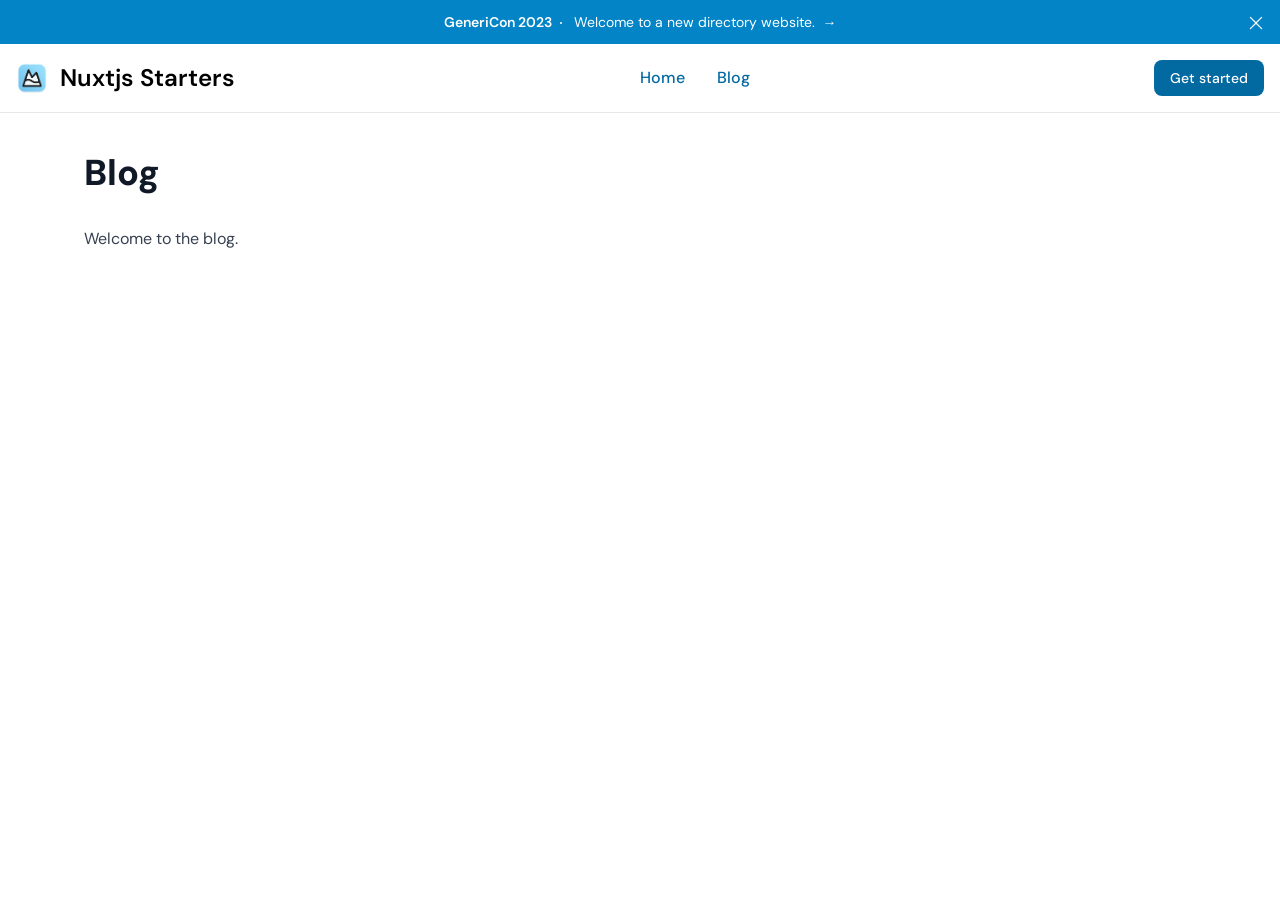
==== blog/index.html @ 154acd75 "Deploying to gh-pages from @ masterkram/nuxt-directory@c241629938f68b520d24c963835452dfe59856e2 🚀" ====
<!DOCTYPE html><html  data-capo=""><head><meta charset="utf-8">
<meta name="viewport" content="width=device-width, initial-scale=1">
<title>Blog</title>
<style>/*! tailwindcss v3.4.4 | MIT License | https://tailwindcss.com*/*,:after,:before{border:0 solid #e5e7eb;box-sizing:border-box}:after,:before{--tw-content:""}:host,html{line-height:1.5;-webkit-text-size-adjust:100%;font-family:ui-sans-serif,system-ui,sans-serif,Apple Color Emoji,Segoe UI Emoji,Segoe UI Symbol,Noto Color Emoji;font-feature-settings:normal;font-variation-settings:normal;tab-size:4;-webkit-tap-highlight-color:transparent}body{line-height:inherit;margin:0}hr{border-top-width:1px;color:inherit;height:0}abbr:where([title]){-webkit-text-decoration:underline dotted;text-decoration:underline dotted}h1,h2,h3,h4,h5,h6{font-size:inherit;font-weight:inherit}a{color:inherit;text-decoration:inherit}b,strong{font-weight:bolder}code,kbd,pre,samp{font-family:ui-monospace,SFMono-Regular,Menlo,Monaco,Consolas,Liberation Mono,Courier New,monospace;font-feature-settings:normal;font-size:1em;font-variation-settings:normal}small{font-size:80%}sub,sup{font-size:75%;line-height:0;position:relative;vertical-align:initial}sub{bottom:-.25em}sup{top:-.5em}table{border-collapse:collapse;border-color:inherit;text-indent:0}button,input,optgroup,select,textarea{color:inherit;font-family:inherit;font-feature-settings:inherit;font-size:100%;font-variation-settings:inherit;font-weight:inherit;letter-spacing:inherit;line-height:inherit;margin:0;padding:0}button,select{text-transform:none}button,input:where([type=button]),input:where([type=reset]),input:where([type=submit]){-webkit-appearance:button;background-color:initial;background-image:none}:-moz-focusring{outline:auto}:-moz-ui-invalid{box-shadow:none}progress{vertical-align:initial}::-webkit-inner-spin-button,::-webkit-outer-spin-button{height:auto}[type=search]{-webkit-appearance:textfield;outline-offset:-2px}::-webkit-search-decoration{-webkit-appearance:none}::-webkit-file-upload-button{-webkit-appearance:button;font:inherit}summary{display:list-item}blockquote,dd,dl,figure,h1,h2,h3,h4,h5,h6,hr,p,pre{margin:0}fieldset{margin:0}fieldset,legend{padding:0}menu,ol,ul{list-style:none;margin:0;padding:0}dialog{padding:0}textarea{resize:vertical}input::placeholder,textarea::placeholder{color:#9ca3af;opacity:1}[role=button],button{cursor:pointer}:disabled{cursor:default}audio,canvas,embed,iframe,img,object,svg,video{display:block;vertical-align:middle}img,video{height:auto;max-width:100%}[hidden]{display:none}[multiple],[type=date],[type=datetime-local],[type=email],[type=month],[type=number],[type=password],[type=search],[type=tel],[type=text],[type=time],[type=url],[type=week],input:where(:not([type])),select,textarea{appearance:none;background-color:#fff;border-color:#6b7280;border-radius:0;border-width:1px;font-size:1rem;line-height:1.5rem;padding:.5rem .75rem;--tw-shadow:0 0 #0000}[multiple]:focus,[type=date]:focus,[type=datetime-local]:focus,[type=email]:focus,[type=month]:focus,[type=number]:focus,[type=password]:focus,[type=search]:focus,[type=tel]:focus,[type=text]:focus,[type=time]:focus,[type=url]:focus,[type=week]:focus,input:where(:not([type])):focus,select:focus,textarea:focus{outline:2px solid #0000;outline-offset:2px;--tw-ring-inset:var(--tw-empty,/*!*/ /*!*/);--tw-ring-offset-width:0px;--tw-ring-offset-color:#fff;--tw-ring-color:#2563eb;--tw-ring-offset-shadow:var(--tw-ring-inset) 0 0 0 var(--tw-ring-offset-width) var(--tw-ring-offset-color);--tw-ring-shadow:var(--tw-ring-inset) 0 0 0 calc(1px + var(--tw-ring-offset-width)) var(--tw-ring-color);border-color:#2563eb;box-shadow:var(--tw-ring-offset-shadow),var(--tw-ring-shadow),var(--tw-shadow)}input::placeholder,textarea::placeholder{color:#6b7280;opacity:1}::-webkit-datetime-edit-fields-wrapper{padding:0}::-webkit-date-and-time-value{min-height:1.5em;text-align:inherit}::-webkit-datetime-edit{display:inline-flex}::-webkit-datetime-edit,::-webkit-datetime-edit-day-field,::-webkit-datetime-edit-hour-field,::-webkit-datetime-edit-meridiem-field,::-webkit-datetime-edit-millisecond-field,::-webkit-datetime-edit-minute-field,::-webkit-datetime-edit-month-field,::-webkit-datetime-edit-second-field,::-webkit-datetime-edit-year-field{padding-bottom:0;padding-top:0}select{background-image:url("data:image/svg+xml;charset=utf-8,%3Csvg xmlns='http://www.w3.org/2000/svg' fill='none' viewBox='0 0 20 20'%3E%3Cpath stroke='%236b7280' stroke-linecap='round' stroke-linejoin='round' stroke-width='1.5' d='m6 8 4 4 4-4'/%3E%3C/svg%3E");background-position:right .5rem center;background-repeat:no-repeat;background-size:1.5em 1.5em;padding-right:2.5rem;-webkit-print-color-adjust:exact;print-color-adjust:exact}[multiple],[size]:where(select:not([size="1"])){background-image:none;background-position:0 0;background-repeat:unset;background-size:initial;padding-right:.75rem;-webkit-print-color-adjust:unset;print-color-adjust:unset}[type=checkbox],[type=radio]{appearance:none;background-color:#fff;background-origin:border-box;border-color:#6b7280;border-width:1px;color:#2563eb;display:inline-block;flex-shrink:0;height:1rem;padding:0;-webkit-print-color-adjust:exact;print-color-adjust:exact;-webkit-user-select:none;user-select:none;vertical-align:middle;width:1rem;--tw-shadow:0 0 #0000}[type=checkbox]{border-radius:0}[type=radio]{border-radius:100%}[type=checkbox]:focus,[type=radio]:focus{outline:2px solid #0000;outline-offset:2px;--tw-ring-inset:var(--tw-empty,/*!*/ /*!*/);--tw-ring-offset-width:2px;--tw-ring-offset-color:#fff;--tw-ring-color:#2563eb;--tw-ring-offset-shadow:var(--tw-ring-inset) 0 0 0 var(--tw-ring-offset-width) var(--tw-ring-offset-color);--tw-ring-shadow:var(--tw-ring-inset) 0 0 0 calc(2px + var(--tw-ring-offset-width)) var(--tw-ring-color);box-shadow:var(--tw-ring-offset-shadow),var(--tw-ring-shadow),var(--tw-shadow)}[type=checkbox]:checked,[type=radio]:checked{background-color:currentColor;background-position:50%;background-repeat:no-repeat;background-size:100% 100%;border-color:#0000}[type=checkbox]:checked{background-image:url("data:image/svg+xml;charset=utf-8,%3Csvg xmlns='http://www.w3.org/2000/svg' fill='%23fff' viewBox='0 0 16 16'%3E%3Cpath d='M12.207 4.793a1 1 0 0 1 0 1.414l-5 5a1 1 0 0 1-1.414 0l-2-2a1 1 0 0 1 1.414-1.414L6.5 9.086l4.293-4.293a1 1 0 0 1 1.414 0'/%3E%3C/svg%3E")}@media (forced-colors:active) {[type=checkbox]:checked{appearance:auto}}[type=radio]:checked{background-image:url("data:image/svg+xml;charset=utf-8,%3Csvg xmlns='http://www.w3.org/2000/svg' fill='%23fff' viewBox='0 0 16 16'%3E%3Ccircle cx='8' cy='8' r='3'/%3E%3C/svg%3E")}@media (forced-colors:active) {[type=radio]:checked{appearance:auto}}[type=checkbox]:checked:focus,[type=checkbox]:checked:hover,[type=checkbox]:indeterminate,[type=radio]:checked:focus,[type=radio]:checked:hover{background-color:currentColor;border-color:#0000}[type=checkbox]:indeterminate{background-image:url("data:image/svg+xml;charset=utf-8,%3Csvg xmlns='http://www.w3.org/2000/svg' fill='none' viewBox='0 0 16 16'%3E%3Cpath stroke='%23fff' stroke-linecap='round' stroke-linejoin='round' stroke-width='2' d='M4 8h8'/%3E%3C/svg%3E");background-position:50%;background-repeat:no-repeat;background-size:100% 100%}@media (forced-colors:active) {[type=checkbox]:indeterminate{appearance:auto}}[type=checkbox]:indeterminate:focus,[type=checkbox]:indeterminate:hover{background-color:currentColor;border-color:#0000}[type=file]{background:unset;border-color:inherit;border-radius:0;border-width:0;font-size:unset;line-height:inherit;padding:0}[type=file]:focus{outline:1px solid ButtonText;outline:1px auto -webkit-focus-ring-color}*,::backdrop,:after,:before{--tw-border-spacing-x:0;--tw-border-spacing-y:0;--tw-translate-x:0;--tw-translate-y:0;--tw-rotate:0;--tw-skew-x:0;--tw-skew-y:0;--tw-scale-x:1;--tw-scale-y:1;--tw-pan-x: ;--tw-pan-y: ;--tw-pinch-zoom: ;--tw-scroll-snap-strictness:proximity;--tw-gradient-from-position: ;--tw-gradient-via-position: ;--tw-gradient-to-position: ;--tw-ordinal: ;--tw-slashed-zero: ;--tw-numeric-figure: ;--tw-numeric-spacing: ;--tw-numeric-fraction: ;--tw-ring-inset: ;--tw-ring-offset-width:0px;--tw-ring-offset-color:#fff;--tw-ring-color:#3b82f680;--tw-ring-offset-shadow:0 0 #0000;--tw-ring-shadow:0 0 #0000;--tw-shadow:0 0 #0000;--tw-shadow-colored:0 0 #0000;--tw-blur: ;--tw-brightness: ;--tw-contrast: ;--tw-grayscale: ;--tw-hue-rotate: ;--tw-invert: ;--tw-saturate: ;--tw-sepia: ;--tw-drop-shadow: ;--tw-backdrop-blur: ;--tw-backdrop-brightness: ;--tw-backdrop-contrast: ;--tw-backdrop-grayscale: ;--tw-backdrop-hue-rotate: ;--tw-backdrop-invert: ;--tw-backdrop-opacity: ;--tw-backdrop-saturate: ;--tw-backdrop-sepia: ;--tw-contain-size: ;--tw-contain-layout: ;--tw-contain-paint: ;--tw-contain-style: }.prose{color:var(--tw-prose-body);max-width:65ch}.prose :where(p):not(:where([class~=not-prose],[class~=not-prose] *)){margin-bottom:1.25em;margin-top:1.25em}.prose :where([class~=lead]):not(:where([class~=not-prose],[class~=not-prose] *)){color:var(--tw-prose-lead);font-size:1.25em;line-height:1.6;margin-bottom:1.2em;margin-top:1.2em}.prose :where(a):not(:where([class~=not-prose],[class~=not-prose] *)){color:var(--tw-prose-links);font-weight:500;text-decoration:underline}.prose :where(strong):not(:where([class~=not-prose],[class~=not-prose] *)){color:var(--tw-prose-bold);font-weight:600}.prose :where(a strong):not(:where([class~=not-prose],[class~=not-prose] *)){color:inherit}.prose :where(blockquote strong):not(:where([class~=not-prose],[class~=not-prose] *)){color:inherit}.prose :where(thead th strong):not(:where([class~=not-prose],[class~=not-prose] *)){color:inherit}.prose :where(ol):not(:where([class~=not-prose],[class~=not-prose] *)){list-style-type:decimal;margin-bottom:1.25em;margin-top:1.25em;padding-inline-start:1.625em}.prose :where(ol[type=A]):not(:where([class~=not-prose],[class~=not-prose] *)){list-style-type:upper-alpha}.prose :where(ol[type=a]):not(:where([class~=not-prose],[class~=not-prose] *)){list-style-type:lower-alpha}.prose :where(ol[type=A s]):not(:where([class~=not-prose],[class~=not-prose] *)){list-style-type:upper-alpha}.prose :where(ol[type=a s]):not(:where([class~=not-prose],[class~=not-prose] *)){list-style-type:lower-alpha}.prose :where(ol[type=I]):not(:where([class~=not-prose],[class~=not-prose] *)){list-style-type:upper-roman}.prose :where(ol[type=i]):not(:where([class~=not-prose],[class~=not-prose] *)){list-style-type:lower-roman}.prose :where(ol[type=I s]):not(:where([class~=not-prose],[class~=not-prose] *)){list-style-type:upper-roman}.prose :where(ol[type=i s]):not(:where([class~=not-prose],[class~=not-prose] *)){list-style-type:lower-roman}.prose :where(ol[type="1"]):not(:where([class~=not-prose],[class~=not-prose] *)){list-style-type:decimal}.prose :where(ul):not(:where([class~=not-prose],[class~=not-prose] *)){list-style-type:disc;margin-bottom:1.25em;margin-top:1.25em;padding-inline-start:1.625em}.prose :where(ol>li):not(:where([class~=not-prose],[class~=not-prose] *))::marker{color:var(--tw-prose-counters);font-weight:400}.prose :where(ul>li):not(:where([class~=not-prose],[class~=not-prose] *))::marker{color:var(--tw-prose-bullets)}.prose :where(dt):not(:where([class~=not-prose],[class~=not-prose] *)){color:var(--tw-prose-headings);font-weight:600;margin-top:1.25em}.prose :where(hr):not(:where([class~=not-prose],[class~=not-prose] *)){border-color:var(--tw-prose-hr);border-top-width:1px;margin-bottom:3em;margin-top:3em}.prose :where(blockquote):not(:where([class~=not-prose],[class~=not-prose] *)){border-inline-start-color:var(--tw-prose-quote-borders);border-inline-start-width:.25rem;color:var(--tw-prose-quotes);font-style:italic;font-weight:500;margin-bottom:1.6em;margin-top:1.6em;padding-inline-start:1em;quotes:"\201C""\201D""\2018""\2019"}.prose :where(blockquote p:first-of-type):not(:where([class~=not-prose],[class~=not-prose] *)):before{content:open-quote}.prose :where(blockquote p:last-of-type):not(:where([class~=not-prose],[class~=not-prose] *)):after{content:close-quote}.prose :where(h1):not(:where([class~=not-prose],[class~=not-prose] *)){color:var(--tw-prose-headings);font-size:2.25em;font-weight:800;line-height:1.1111111;margin-bottom:.8888889em;margin-top:0}.prose :where(h1 strong):not(:where([class~=not-prose],[class~=not-prose] *)){color:inherit;font-weight:900}.prose :where(h2):not(:where([class~=not-prose],[class~=not-prose] *)){color:var(--tw-prose-headings);font-size:1.5em;font-weight:700;line-height:1.3333333;margin-bottom:1em;margin-top:2em}.prose :where(h2 strong):not(:where([class~=not-prose],[class~=not-prose] *)){color:inherit;font-weight:800}.prose :where(h3):not(:where([class~=not-prose],[class~=not-prose] *)){color:var(--tw-prose-headings);font-size:1.25em;font-weight:600;line-height:1.6;margin-bottom:.6em;margin-top:1.6em}.prose :where(h3 strong):not(:where([class~=not-prose],[class~=not-prose] *)){color:inherit;font-weight:700}.prose :where(h4):not(:where([class~=not-prose],[class~=not-prose] *)){color:var(--tw-prose-headings);font-weight:600;line-height:1.5;margin-bottom:.5em;margin-top:1.5em}.prose :where(h4 strong):not(:where([class~=not-prose],[class~=not-prose] *)){color:inherit;font-weight:700}.prose :where(img):not(:where([class~=not-prose],[class~=not-prose] *)){margin-bottom:2em;margin-top:2em}.prose :where(picture):not(:where([class~=not-prose],[class~=not-prose] *)){display:block;margin-bottom:2em;margin-top:2em}.prose :where(video):not(:where([class~=not-prose],[class~=not-prose] *)){margin-bottom:2em;margin-top:2em}.prose :where(kbd):not(:where([class~=not-prose],[class~=not-prose] *)){border-radius:.3125rem;box-shadow:0 0 0 1px rgb(var(--tw-prose-kbd-shadows)/10%),0 3px 0 rgb(var(--tw-prose-kbd-shadows)/10%);color:var(--tw-prose-kbd);font-family:inherit;font-size:.875em;font-weight:500;padding-inline-end:.375em;padding-bottom:.1875em;padding-top:.1875em;padding-inline-start:.375em}.prose :where(code):not(:where([class~=not-prose],[class~=not-prose] *)){color:var(--tw-prose-code);font-size:.875em;font-weight:600}.prose :where(code):not(:where([class~=not-prose],[class~=not-prose] *)):before{content:"`"}.prose :where(code):not(:where([class~=not-prose],[class~=not-prose] *)):after{content:"`"}.prose :where(a code):not(:where([class~=not-prose],[class~=not-prose] *)){color:inherit}.prose :where(h1 code):not(:where([class~=not-prose],[class~=not-prose] *)){color:inherit}.prose :where(h2 code):not(:where([class~=not-prose],[class~=not-prose] *)){color:inherit;font-size:.875em}.prose :where(h3 code):not(:where([class~=not-prose],[class~=not-prose] *)){color:inherit;font-size:.9em}.prose :where(h4 code):not(:where([class~=not-prose],[class~=not-prose] *)){color:inherit}.prose :where(blockquote code):not(:where([class~=not-prose],[class~=not-prose] *)){color:inherit}.prose :where(thead th code):not(:where([class~=not-prose],[class~=not-prose] *)){color:inherit}.prose :where(pre):not(:where([class~=not-prose],[class~=not-prose] *)){background-color:var(--tw-prose-pre-bg);border-radius:.375rem;color:var(--tw-prose-pre-code);font-size:.875em;font-weight:400;line-height:1.7142857;margin-bottom:1.7142857em;margin-top:1.7142857em;overflow-x:auto;padding-inline-end:1.1428571em;padding-bottom:.8571429em;padding-top:.8571429em;padding-inline-start:1.1428571em}.prose :where(pre code):not(:where([class~=not-prose],[class~=not-prose] *)){background-color:initial;border-radius:0;border-width:0;color:inherit;font-family:inherit;font-size:inherit;font-weight:inherit;line-height:inherit;padding:0}.prose :where(pre code):not(:where([class~=not-prose],[class~=not-prose] *)):before{content:none}.prose :where(pre code):not(:where([class~=not-prose],[class~=not-prose] *)):after{content:none}.prose :where(table):not(:where([class~=not-prose],[class~=not-prose] *)){font-size:.875em;line-height:1.7142857;margin-bottom:2em;margin-top:2em;table-layout:auto;text-align:start;width:100%}.prose :where(thead):not(:where([class~=not-prose],[class~=not-prose] *)){border-bottom-color:var(--tw-prose-th-borders);border-bottom-width:1px}.prose :where(thead th):not(:where([class~=not-prose],[class~=not-prose] *)){color:var(--tw-prose-headings);font-weight:600;padding-inline-end:.5714286em;padding-bottom:.5714286em;padding-inline-start:.5714286em;vertical-align:bottom}.prose :where(tbody tr):not(:where([class~=not-prose],[class~=not-prose] *)){border-bottom-color:var(--tw-prose-td-borders);border-bottom-width:1px}.prose :where(tbody tr:last-child):not(:where([class~=not-prose],[class~=not-prose] *)){border-bottom-width:0}.prose :where(tbody td):not(:where([class~=not-prose],[class~=not-prose] *)){vertical-align:initial}.prose :where(tfoot):not(:where([class~=not-prose],[class~=not-prose] *)){border-top-color:var(--tw-prose-th-borders);border-top-width:1px}.prose :where(tfoot td):not(:where([class~=not-prose],[class~=not-prose] *)){vertical-align:top}.prose :where(figure>*):not(:where([class~=not-prose],[class~=not-prose] *)){margin-bottom:0;margin-top:0}.prose :where(figcaption):not(:where([class~=not-prose],[class~=not-prose] *)){color:var(--tw-prose-captions);font-size:.875em;line-height:1.4285714;margin-top:.8571429em}.prose{--tw-prose-body:#374151;--tw-prose-headings:#111827;--tw-prose-lead:#4b5563;--tw-prose-links:#111827;--tw-prose-bold:#111827;--tw-prose-counters:#6b7280;--tw-prose-bullets:#d1d5db;--tw-prose-hr:#e5e7eb;--tw-prose-quotes:#111827;--tw-prose-quote-borders:#e5e7eb;--tw-prose-captions:#6b7280;--tw-prose-kbd:#111827;--tw-prose-kbd-shadows:17 24 39;--tw-prose-code:#111827;--tw-prose-pre-code:#e5e7eb;--tw-prose-pre-bg:#1f2937;--tw-prose-th-borders:#d1d5db;--tw-prose-td-borders:#e5e7eb;--tw-prose-invert-body:#d1d5db;--tw-prose-invert-headings:#fff;--tw-prose-invert-lead:#9ca3af;--tw-prose-invert-links:#fff;--tw-prose-invert-bold:#fff;--tw-prose-invert-counters:#9ca3af;--tw-prose-invert-bullets:#4b5563;--tw-prose-invert-hr:#374151;--tw-prose-invert-quotes:#f3f4f6;--tw-prose-invert-quote-borders:#374151;--tw-prose-invert-captions:#9ca3af;--tw-prose-invert-kbd:#fff;--tw-prose-invert-kbd-shadows:255 255 255;--tw-prose-invert-code:#fff;--tw-prose-invert-pre-code:#d1d5db;--tw-prose-invert-pre-bg:#00000080;--tw-prose-invert-th-borders:#4b5563;--tw-prose-invert-td-borders:#374151;font-size:1rem;line-height:1.75}.prose :where(picture>img):not(:where([class~=not-prose],[class~=not-prose] *)){margin-bottom:0;margin-top:0}.prose :where(li):not(:where([class~=not-prose],[class~=not-prose] *)){margin-bottom:.5em;margin-top:.5em}.prose :where(ol>li):not(:where([class~=not-prose],[class~=not-prose] *)){padding-inline-start:.375em}.prose :where(ul>li):not(:where([class~=not-prose],[class~=not-prose] *)){padding-inline-start:.375em}.prose :where(.prose>ul>li p):not(:where([class~=not-prose],[class~=not-prose] *)){margin-bottom:.75em;margin-top:.75em}.prose :where(.prose>ul>li>p:first-child):not(:where([class~=not-prose],[class~=not-prose] *)){margin-top:1.25em}.prose :where(.prose>ul>li>p:last-child):not(:where([class~=not-prose],[class~=not-prose] *)){margin-bottom:1.25em}.prose :where(.prose>ol>li>p:first-child):not(:where([class~=not-prose],[class~=not-prose] *)){margin-top:1.25em}.prose :where(.prose>ol>li>p:last-child):not(:where([class~=not-prose],[class~=not-prose] *)){margin-bottom:1.25em}.prose :where(ul ul,ul ol,ol ul,ol ol):not(:where([class~=not-prose],[class~=not-prose] *)){margin-bottom:.75em;margin-top:.75em}.prose :where(dl):not(:where([class~=not-prose],[class~=not-prose] *)){margin-bottom:1.25em;margin-top:1.25em}.prose :where(dd):not(:where([class~=not-prose],[class~=not-prose] *)){margin-top:.5em;padding-inline-start:1.625em}.prose :where(hr+*):not(:where([class~=not-prose],[class~=not-prose] *)){margin-top:0}.prose :where(h2+*):not(:where([class~=not-prose],[class~=not-prose] *)){margin-top:0}.prose :where(h3+*):not(:where([class~=not-prose],[class~=not-prose] *)){margin-top:0}.prose :where(h4+*):not(:where([class~=not-prose],[class~=not-prose] *)){margin-top:0}.prose :where(thead th:first-child):not(:where([class~=not-prose],[class~=not-prose] *)){padding-inline-start:0}.prose :where(thead th:last-child):not(:where([class~=not-prose],[class~=not-prose] *)){padding-inline-end:0}.prose :where(tbody td,tfoot td):not(:where([class~=not-prose],[class~=not-prose] *)){padding-inline-end:.5714286em;padding-bottom:.5714286em;padding-top:.5714286em;padding-inline-start:.5714286em}.prose :where(tbody td:first-child,tfoot td:first-child):not(:where([class~=not-prose],[class~=not-prose] *)){padding-inline-start:0}.prose :where(tbody td:last-child,tfoot td:last-child):not(:where([class~=not-prose],[class~=not-prose] *)){padding-inline-end:0}.prose :where(figure):not(:where([class~=not-prose],[class~=not-prose] *)){margin-bottom:2em;margin-top:2em}.prose :where(.prose>:first-child):not(:where([class~=not-prose],[class~=not-prose] *)){margin-top:0}.prose :where(.prose>:last-child):not(:where([class~=not-prose],[class~=not-prose] *)){margin-bottom:0}.sr-only{height:1px;margin:-1px;overflow:hidden;padding:0;position:absolute;width:1px;clip:rect(0,0,0,0);border-width:0;white-space:nowrap}.absolute{position:absolute}.relative{position:relative}.inset-y-0{bottom:0;top:0}.-top-3{top:-.75rem}.right-0{right:0}.start-0{inset-inline-start:0}.z-20{z-index:20}.-m-3{margin:-.75rem}.m-0{margin:0}.mx-2{margin-left:.5rem;margin-right:.5rem}.mx-auto{margin-left:auto;margin-right:auto}.mb-10{margin-bottom:2.5rem}.mt-4{margin-top:1rem}.block{display:block}.inline{display:inline}.flex{display:flex}.inline-flex{display:inline-flex}.grid{display:grid}.hidden{display:none}.h-0{height:0}.h-0\.5{height:.125rem}.h-10{height:2.5rem}.h-5{height:1.25rem}.h-8{height:2rem}.max-h-64{max-height:16rem}.w-0{width:0}.w-0\.5{width:.125rem}.w-10{width:2.5rem}.w-5{width:1.25rem}.w-full{width:100%}.max-w-3xl{max-width:48rem}.max-w-none{max-width:none}.max-w-screen-xl{max-width:1280px}.flex-1{flex:1 1 0%}.grid-cols-4{grid-template-columns:repeat(4,minmax(0,1fr))}.flex-col{flex-direction:column}.flex-wrap{flex-wrap:wrap}.items-start{align-items:flex-start}.items-center{align-items:center}.justify-end{justify-content:flex-end}.justify-center{justify-content:center}.justify-between{justify-content:space-between}.gap-10{gap:2.5rem}.gap-2{gap:.5rem}.gap-4{gap:1rem}.gap-8{gap:2rem}.gap-x-6{column-gap:1.5rem}.space-x-3>:not([hidden])~:not([hidden]){--tw-space-x-reverse:0;margin-left:calc(.75rem*(1 - var(--tw-space-x-reverse)));margin-right:calc(.75rem*var(--tw-space-x-reverse))}.self-center{align-self:center}.whitespace-nowrap{white-space:nowrap}.rounded{border-radius:.25rem}.rounded-full{border-radius:9999px}.rounded-lg{border-radius:.5rem}.rounded-md{border-radius:.375rem}.border{border-width:1px}.border-0{border-width:0}.border-b{border-bottom-width:1px}.border-gray-100{--tw-border-opacity:1;border-color:rgb(243 244 246/var(--tw-border-opacity))}.border-gray-200{--tw-border-opacity:1;border-color:rgb(229 231 235/var(--tw-border-opacity))}.bg-gray-100{--tw-bg-opacity:1;background-color:rgb(243 244 246/var(--tw-bg-opacity))}.bg-gray-50{--tw-bg-opacity:1;background-color:rgb(249 250 251/var(--tw-bg-opacity))}.bg-primary-600{--tw-bg-opacity:1;background-color:rgb(2 132 199/var(--tw-bg-opacity))}.bg-primary-700{--tw-bg-opacity:1;background-color:rgb(3 105 161/var(--tw-bg-opacity))}.bg-white{--tw-bg-opacity:1;background-color:rgb(255 255 255/var(--tw-bg-opacity))}.fill-current{fill:currentColor}.p-0{padding:0}.p-2{padding:.5rem}.p-3{padding:.75rem}.p-4{padding:1rem}.p-6{padding:1.5rem}.px-1{padding-left:.25rem;padding-right:.25rem}.px-2{padding-left:.5rem;padding-right:.5rem}.px-3{padding-left:.75rem;padding-right:.75rem}.px-3\.5{padding-left:.875rem;padding-right:.875rem}.px-4{padding-left:1rem;padding-right:1rem}.px-5{padding-left:1.25rem;padding-right:1.25rem}.px-6{padding-left:1.5rem;padding-right:1.5rem}.py-0{padding-bottom:0;padding-top:0}.py-0\.5{padding-bottom:.125rem;padding-top:.125rem}.py-1{padding-bottom:.25rem;padding-top:.25rem}.py-1\.5{padding-bottom:.375rem;padding-top:.375rem}.py-10{padding-bottom:2.5rem;padding-top:2.5rem}.py-2{padding-bottom:.5rem;padding-top:.5rem}.py-2\.5{padding-bottom:.625rem;padding-top:.625rem}.pb-10{padding-bottom:2.5rem}.pb-20{padding-bottom:5rem}.pr-1{padding-right:.25rem}.pr-1\.5{padding-right:.375rem}.pr-14{padding-right:3.5rem}.pt-20{padding-top:5rem}.text-center{text-align:center}.font-display{font-family:DM Sans}.font-sans{font-family:ui-sans-serif,system-ui,sans-serif,Apple Color Emoji,Segoe UI Emoji,Segoe UI Symbol,Noto Color Emoji}.text-2xl{font-size:1.5rem;line-height:2rem}.text-sm{font-size:.875rem;line-height:1.25rem}.text-xs{font-size:.75rem;line-height:1rem}.font-medium{font-weight:500}.font-semibold{font-weight:600}.leading-6{line-height:1.5rem}.text-gray-400{--tw-text-opacity:1;color:rgb(156 163 175/var(--tw-text-opacity))}.text-gray-500{--tw-text-opacity:1;color:rgb(107 114 128/var(--tw-text-opacity))}.text-gray-600{--tw-text-opacity:1;color:rgb(75 85 99/var(--tw-text-opacity))}.text-gray-900{--tw-text-opacity:1;color:rgb(17 24 39/var(--tw-text-opacity))}.text-white{--tw-text-opacity:1;color:rgb(255 255 255/var(--tw-text-opacity))}.underline{text-decoration-line:underline}.decoration-primary-600{text-decoration-color:#0284c7}.underline-offset-4{text-underline-offset:4px}.shadow-sm{--tw-shadow:0 1px 2px 0 #0000000d;--tw-shadow-colored:0 1px 2px 0 var(--tw-shadow-color);box-shadow:var(--tw-ring-offset-shadow,0 0 #0000),var(--tw-ring-shadow,0 0 #0000),var(--tw-shadow)}.ring-1{--tw-ring-offset-shadow:var(--tw-ring-inset) 0 0 0 var(--tw-ring-offset-width) var(--tw-ring-offset-color);--tw-ring-shadow:var(--tw-ring-inset) 0 0 0 calc(1px + var(--tw-ring-offset-width)) var(--tw-ring-color);box-shadow:var(--tw-ring-offset-shadow),var(--tw-ring-shadow),var(--tw-shadow,0 0 #0000)}.ring-inset{--tw-ring-inset:inset}.ring-gray-300{--tw-ring-opacity:1;--tw-ring-color:rgb(209 213 219/var(--tw-ring-opacity))}.ring-gray-500\/10{--tw-ring-color:#6b72801a}.filter{filter:var(--tw-blur) var(--tw-brightness) var(--tw-contrast) var(--tw-grayscale) var(--tw-hue-rotate) var(--tw-invert) var(--tw-saturate) var(--tw-sepia) var(--tw-drop-shadow)}.dark\:prose-invert:is(.dark *){--tw-prose-body:var(--tw-prose-invert-body);--tw-prose-headings:var(--tw-prose-invert-headings);--tw-prose-lead:var(--tw-prose-invert-lead);--tw-prose-links:var(--tw-prose-invert-links);--tw-prose-bold:var(--tw-prose-invert-bold);--tw-prose-counters:var(--tw-prose-invert-counters);--tw-prose-bullets:var(--tw-prose-invert-bullets);--tw-prose-hr:var(--tw-prose-invert-hr);--tw-prose-quotes:var(--tw-prose-invert-quotes);--tw-prose-quote-borders:var(--tw-prose-invert-quote-borders);--tw-prose-captions:var(--tw-prose-invert-captions);--tw-prose-kbd:var(--tw-prose-invert-kbd);--tw-prose-kbd-shadows:var(--tw-prose-invert-kbd-shadows);--tw-prose-code:var(--tw-prose-invert-code);--tw-prose-pre-code:var(--tw-prose-invert-pre-code);--tw-prose-pre-bg:var(--tw-prose-invert-pre-bg);--tw-prose-th-borders:var(--tw-prose-invert-th-borders);--tw-prose-td-borders:var(--tw-prose-invert-td-borders)}.placeholder\:text-gray-400::placeholder{--tw-text-opacity:1;color:rgb(156 163 175/var(--tw-text-opacity))}.hover\:bg-gray-100:hover{--tw-bg-opacity:1;background-color:rgb(243 244 246/var(--tw-bg-opacity))}.hover\:bg-primary-800:hover{--tw-bg-opacity:1;background-color:rgb(7 89 133/var(--tw-bg-opacity))}.focus\:outline-none:focus{outline:2px solid #0000;outline-offset:2px}.focus\:ring-2:focus{--tw-ring-offset-shadow:var(--tw-ring-inset) 0 0 0 var(--tw-ring-offset-width) var(--tw-ring-offset-color);--tw-ring-shadow:var(--tw-ring-inset) 0 0 0 calc(2px + var(--tw-ring-offset-width)) var(--tw-ring-color)}.focus\:ring-2:focus,.focus\:ring-4:focus{box-shadow:var(--tw-ring-offset-shadow),var(--tw-ring-shadow),var(--tw-shadow,0 0 #0000)}.focus\:ring-4:focus{--tw-ring-offset-shadow:var(--tw-ring-inset) 0 0 0 var(--tw-ring-offset-width) var(--tw-ring-offset-color);--tw-ring-shadow:var(--tw-ring-inset) 0 0 0 calc(4px + var(--tw-ring-offset-width)) var(--tw-ring-color)}.focus\:ring-inset:focus{--tw-ring-inset:inset}.focus\:ring-gray-200:focus{--tw-ring-opacity:1;--tw-ring-color:rgb(229 231 235/var(--tw-ring-opacity))}.focus\:ring-primary-300:focus{--tw-ring-opacity:1;--tw-ring-color:rgb(125 211 252/var(--tw-ring-opacity))}.focus\:ring-primary-600:focus{--tw-ring-opacity:1;--tw-ring-color:rgb(2 132 199/var(--tw-ring-opacity))}.focus-visible\:outline-offset-\[-4px\]:focus-visible{outline-offset:-4px}.group:hover .group-hover\:border-primary-500{--tw-border-opacity:1;border-color:rgb(14 165 233/var(--tw-border-opacity))}.prose-a\:border-b :is(:where(a):not(:where([class~=not-prose],[class~=not-prose] *))){border-bottom-width:1px}.prose-a\:border-dashed :is(:where(a):not(:where([class~=not-prose],[class~=not-prose] *))){border-style:dashed}.prose-a\:font-normal :is(:where(a):not(:where([class~=not-prose],[class~=not-prose] *))){font-weight:400}.prose-a\:no-underline :is(:where(a):not(:where([class~=not-prose],[class~=not-prose] *))){text-decoration-line:none}.hover\:prose-a\:border-solid :is(:where(a):not(:where([class~=not-prose],[class~=not-prose] *))):hover{border-style:solid}.hover\:prose-a\:border-primary-400 :is(:where(a):not(:where([class~=not-prose],[class~=not-prose] *))):hover{--tw-border-opacity:1;border-color:rgb(56 189 248/var(--tw-border-opacity))}.hover\:prose-a\:text-primary-400 :is(:where(a):not(:where([class~=not-prose],[class~=not-prose] *))):hover{--tw-text-opacity:1;color:rgb(56 189 248/var(--tw-text-opacity))}.prose-pre\:bg-gray-100 :is(:where(pre):not(:where([class~=not-prose],[class~=not-prose] *))){--tw-bg-opacity:1;background-color:rgb(243 244 246/var(--tw-bg-opacity))}.dark\:border-gray-600:is(.dark *){--tw-border-opacity:1;border-color:rgb(75 85 99/var(--tw-border-opacity))}.dark\:border-gray-700:is(.dark *){--tw-border-opacity:1;border-color:rgb(55 65 81/var(--tw-border-opacity))}.dark\:bg-gray-800:is(.dark *){--tw-bg-opacity:1;background-color:rgb(31 41 55/var(--tw-bg-opacity))}.dark\:bg-gray-900:is(.dark *){--tw-bg-opacity:1;background-color:rgb(17 24 39/var(--tw-bg-opacity))}.dark\:bg-primary-600:is(.dark *){--tw-bg-opacity:1;background-color:rgb(2 132 199/var(--tw-bg-opacity))}.dark\:text-gray-400:is(.dark *){--tw-text-opacity:1;color:rgb(156 163 175/var(--tw-text-opacity))}.dark\:text-white:is(.dark *){--tw-text-opacity:1;color:rgb(255 255 255/var(--tw-text-opacity))}.dark\:hover\:bg-gray-700:hover:is(.dark *){--tw-bg-opacity:1;background-color:rgb(55 65 81/var(--tw-bg-opacity))}.dark\:hover\:bg-primary-700:hover:is(.dark *){--tw-bg-opacity:1;background-color:rgb(3 105 161/var(--tw-bg-opacity))}.dark\:focus\:ring-gray-600:focus:is(.dark *){--tw-ring-opacity:1;--tw-ring-color:rgb(75 85 99/var(--tw-ring-opacity))}.dark\:focus\:ring-primary-800:focus:is(.dark *){--tw-ring-opacity:1;--tw-ring-color:rgb(7 89 133/var(--tw-ring-opacity))}.dark\:prose-pre\:bg-gray-900 :is(:where(pre):not(:where([class~=not-prose],[class~=not-prose] *))):is(.dark *){--tw-bg-opacity:1;background-color:rgb(17 24 39/var(--tw-bg-opacity))}@media (min-width:640px){.sm\:px-3{padding-left:.75rem;padding-right:.75rem}.sm\:px-3\.5{padding-left:.875rem;padding-right:.875rem}.sm\:text-sm{font-size:.875rem;line-height:1.25rem}.sm\:leading-6{line-height:1.5rem}.sm\:before\:flex-1:before{content:var(--tw-content);flex:1 1 0%}}@media (min-width:768px){.md\:order-1{order:1}.md\:order-2{order:2}.md\:mt-0{margin-top:0}.md\:flex{display:flex}.md\:hidden{display:none}.md\:w-auto{width:auto}.md\:flex-row{flex-direction:row}.md\:space-x-0>:not([hidden])~:not([hidden]){--tw-space-x-reverse:0;margin-left:calc(0px*(1 - var(--tw-space-x-reverse)));margin-right:calc(0px*var(--tw-space-x-reverse))}.md\:space-x-8>:not([hidden])~:not([hidden]){--tw-space-x-reverse:0;margin-left:calc(2rem*(1 - var(--tw-space-x-reverse)));margin-right:calc(2rem*var(--tw-space-x-reverse))}.md\:border-0{border-width:0}.md\:bg-transparent{background-color:initial}.md\:bg-white{--tw-bg-opacity:1;background-color:rgb(255 255 255/var(--tw-bg-opacity))}.md\:p-0{padding:0}.md\:text-primary-700{--tw-text-opacity:1;color:rgb(3 105 161/var(--tw-text-opacity))}.md\:dark\:bg-gray-900:is(.dark *){--tw-bg-opacity:1;background-color:rgb(17 24 39/var(--tw-bg-opacity))}.md\:dark\:text-primary-500:is(.dark *){--tw-text-opacity:1;color:rgb(14 165 233/var(--tw-text-opacity))}}@media (min-width:1280px){.xl\:max-w-6xl{max-width:72rem}}.rtl\:space-x-reverse:where([dir=rtl],[dir=rtl] *)>:not([hidden])~:not([hidden]){--tw-space-x-reverse:1}</style>
<style>@font-face{font-display:swap;font-family:DM Sans;font-style:normal;font-weight:200 900;src:url(/_nuxt/DM_Sans-200_900-1.D1bw2c55.woff2) format("woff2");unicode-range:u+0100-02af,u+0304,u+0308,u+0329,u+1e00-1e9f,u+1ef2-1eff,u+2020,u+20a0-20ab,u+20ad-20c0,u+2113,u+2c60-2c7f,u+a720-a7ff}@font-face{font-display:swap;font-family:DM Sans;font-style:normal;font-weight:200 900;src:url(/_nuxt/DM_Sans-200_900-2.DeBecvsH.woff2) format("woff2");unicode-range:u+00??,u+0131,u+0152-0153,u+02bb-02bc,u+02c6,u+02da,u+02dc,u+0304,u+0308,u+0329,u+2000-206f,u+2074,u+20ac,u+2122,u+2191,u+2193,u+2212,u+2215,u+feff,u+fffd}</style>
<style>.icon[data-v-53ae8f37]{display:inline-block;vertical-align:middle}</style>
<link rel="stylesheet" href="/_nuxt/entry.lY2k9Ikc.css">
<link rel="preload" as="fetch" crossorigin="anonymous" href="/blog/_payload.json?42880f5b-e1ec-45f0-940a-990e03d67eee">
<link rel="modulepreload" as="script" crossorigin href="/_nuxt/Dkj7cWmg.js">
<link rel="modulepreload" as="script" crossorigin href="/_nuxt/Dnk_sNCj.js">
<link rel="modulepreload" as="script" crossorigin href="/_nuxt/D9hNGhGB.js">
<link rel="modulepreload" as="script" crossorigin href="/_nuxt/CrasdUbc.js">
<link rel="modulepreload" as="script" crossorigin href="/_nuxt/BCkIKH-E.js">
<link rel="modulepreload" as="script" crossorigin href="/_nuxt/Ct2kpKie.js">
<link rel="modulepreload" as="script" crossorigin href="/_nuxt/B8uO4zKV.js">
<link rel="modulepreload" as="script" crossorigin href="/_nuxt/DW2XVCHj.js">
<link rel="modulepreload" as="script" crossorigin href="/_nuxt/wgqrbHM1.js">
<link rel="modulepreload" as="script" crossorigin href="/_nuxt/CiIcJdLm.js">
<link rel="modulepreload" as="script" crossorigin href="/_nuxt/CUQ0mJmU.js">
<link rel="modulepreload" as="script" crossorigin href="/_nuxt/C7TOhVYw.js">
<link rel="prefetch" as="script" crossorigin href="/_nuxt/DIt0RkoO.js">
<link rel="prefetch" as="style" href="/_nuxt/useStudio.7G8Ioak2.css">
<link rel="prefetch" as="script" crossorigin href="/_nuxt/DLvzm3Em.js">
<link rel="prefetch" as="script" crossorigin href="/_nuxt/QM1MTDkN.js">
<link rel="prefetch" as="script" crossorigin href="/_nuxt/CEk1a8ES.js">
<meta property="og:title" content="Blog">
<meta name="description" content="Welcome to the blog.">
<meta property="og:description" content="Welcome to the blog.">
<script type="module" src="/_nuxt/Dkj7cWmg.js" crossorigin></script></head><body><div id="__nuxt"><div class="font-display"><div style="" class="flex items-center gap-x-6 bg-primary-600 px-6 py-2.5 sm:px-3.5 sm:before:flex-1"><p class="text-sm leading-6 text-white"><a href="#"><strong class="font-semibold">GeneriCon 2023</strong><svg viewBox="0 0 2 2" class="mx-2 inline h-0.5 w-0.5 fill-current" aria-hidden="true"><circle cx="1" cy="1" r="1"></circle></svg> Welcome to a new directory website.  <span aria-hidden="true">→</span></a></p><div class="flex flex-1 justify-end"><button type="button" class="-m-3 p-3 focus-visible:outline-offset-[-4px]"><span class="sr-only">Dismiss</span><svg xmlns="http://www.w3.org/2000/svg" xmlns:xlink="http://www.w3.org/1999/xlink" aria-hidden="true" role="img" class="icon h-5 w-5 text-white" style="" width="1em" height="1em" viewBox="0 0 256 256" data-v-53ae8f37><path fill="currentColor" d="M205.66 194.34a8 8 0 0 1-11.32 11.32L128 139.31l-66.34 66.35a8 8 0 0 1-11.32-11.32L116.69 128L50.34 61.66a8 8 0 0 1 11.32-11.32L128 116.69l66.34-66.35a8 8 0 0 1 11.32 11.32L139.31 128Z"/></svg></button></div></div><nav class="bg-white dark:bg-gray-900 w-full z-20 start-0 border-b border-gray-200 dark:border-gray-600"><div class="max-w-screen-xl flex flex-wrap items-center justify-between mx-auto p-4"><a href="/" class="flex items-center space-x-3 rtl:space-x-reverse"><img src="/logo.png" class="h-8" alt="Flowbite Logo"><span class="self-center text-2xl font-semibold whitespace-nowrap dark:text-white">Nuxtjs Starters</span></a><div class="flex md:order-2 space-x-3 md:space-x-0 rtl:space-x-reverse"><button type="button" class="text-white bg-primary-700 hover:bg-primary-800 focus:ring-4 focus:outline-none focus:ring-primary-300 font-medium rounded-lg text-sm px-4 py-2 text-center dark:bg-primary-600 dark:hover:bg-primary-700 dark:focus:ring-primary-800">Get started</button><button data-collapse-toggle="navbar-sticky" type="button" class="inline-flex items-center p-2 w-10 h-10 justify-center text-sm text-gray-500 rounded-lg md:hidden hover:bg-gray-100 focus:outline-none focus:ring-2 focus:ring-gray-200 dark:text-gray-400 dark:hover:bg-gray-700 dark:focus:ring-gray-600" aria-controls="navbar-sticky" aria-expanded="false"><span class="sr-only">Open main menu</span><svg class="w-5 h-5" aria-hidden="true" xmlns="http://www.w3.org/2000/svg" fill="none" viewBox="0 0 17 14"><path stroke="currentColor" stroke-linecap="round" stroke-linejoin="round" stroke-width="2" d="M1 1h15M1 7h15M1 13h15"></path></svg></button></div><div class="items-center justify-between hidden w-full md:flex md:w-auto md:order-1" id="navbar-sticky"><ul class="flex flex-col p-4 md:p-0 mt-4 font-medium border border-gray-100 rounded-lg bg-gray-50 md:space-x-8 rtl:space-x-reverse md:flex-row md:mt-0 md:border-0 md:bg-white dark:bg-gray-800 md:dark:bg-gray-900 dark:border-gray-700"><!--[--><li><a aria-current="page" href="/" class="block py-2 px-3 text-white bg-primary-700 rounded md:bg-transparent md:text-primary-700 md:p-0 md:dark:text-primary-500">Home</a></li><li><a aria-current="page" href="/blog" class="router-link-active router-link-exact-active block py-2 px-3 text-white bg-primary-700 rounded md:bg-transparent md:text-primary-700 md:p-0 md:dark:text-primary-500">Blog</a></li><!--]--></ul></div></div></nav><!--[--><div class="document-driven-page"><div class="max-w-3xl xl:max-w-6xl px-5 py-10 mx-auto"><main class="max-w-none font-display prose dark:prose-invert prose-pre:bg-gray-100 dark:prose-pre:bg-gray-900 hover:prose-a:text-primary-400 prose-a:font-normal prose-a:no-underline prose-a:border-dashed prose-a:border-b hover:prose-a:border-solid hover:prose-a:border-primary-400"><!--[--><div><h1 id="blog"><!--[-->Blog<!--]--></h1><p><!--[-->Welcome to the blog.<!--]--></p></div><!--]--></main></div></div><!--]--></div></div><div id="teleports"></div><script type="application/json" id="__NUXT_DATA__" data-ssr="true" data-src="/blog/_payload.json?42880f5b-e1ec-45f0-940a-990e03d67eee">[{"state":1,"once":80,"_errors":81,"serverRendered":74,"path":7,"prerenderedAt":83},["Reactive",2],{"$sdd-pages":3,"$sdd-surrounds":37,"$sdd-globals":49,"$sdd-navigation":51,"$sshowBanner":74,"$sicons":75},["ShallowRef",4],["ShallowReactive",5],{"/blog":6},{"_path":7,"_dir":8,"_draft":9,"_partial":9,"_locale":8,"title":10,"description":11,"body":12,"_type":31,"_id":32,"_source":33,"_file":34,"_extension":35,"layout":36},"/blog","",false,"Blog","Welcome to the blog.",{"type":13,"children":14,"toc":28},"root",[15,23],{"type":16,"tag":17,"props":18,"children":20},"element","h1",{"id":19},"blog",[21],{"type":22,"value":10},"text",{"type":16,"tag":24,"props":25,"children":26},"p",{},[27],{"type":22,"value":11},{"title":8,"searchDepth":29,"depth":29,"links":30},2,[],"markdown","content:blog:index.md","content","blog/index.md","md","default",["ShallowRef",38],["ShallowReactive",39],{"/blog":40},[41,42],null,{"_path":43,"_dir":44,"_draft":9,"_partial":9,"_locale":8,"title":45,"description":46,"_type":31,"_id":47,"_source":33,"_file":48,"_extension":35},"/board/agency-os","board","Agency OS","Modern agency marketing website template.","content:board:agency-os.md","board/agency-os.md",["ShallowRef",50],{},[52,55,72],{"title":10,"_path":7,"children":53},[54],{"title":10,"_path":7},{"title":56,"_path":57,"children":58},"Board","/board",[59,60,63,66,69],{"title":45,"_path":43},{"title":61,"_path":62},"Nuxt UI Pro Dashboard","/board/dashboard-pro",{"title":64,"_path":65},"Laravel Nuxt","/board/laravel-nuxt",{"title":67,"_path":68},"Nuxt Directory","/board/nuxt-directory",{"title":70,"_path":71},"Nuxt UI Pro SaaS","/board/saas-pro",{"title":8,"_path":73},"/",true,{"ph:x":76},{"left":77,"top":77,"width":78,"height":78,"rotate":77,"vFlip":9,"hFlip":9,"body":79},0,256,"\u003Cpath fill=\"currentColor\" d=\"M205.66 194.34a8 8 0 0 1-11.32 11.32L128 139.31l-66.34 66.35a8 8 0 0 1-11.32-11.32L116.69 128L50.34 61.66a8 8 0 0 1 11.32-11.32L128 116.69l66.34-66.35a8 8 0 0 1 11.32 11.32L139.31 128Z\"/>",["Set"],["ShallowReactive",82],{},1718834953907]</script>
<script>window.__NUXT__={};window.__NUXT__.config={public:{studio:{apiURL:"https://api.nuxt.studio",iframeMessagingAllowedOrigins:""},mdc:{components:{prose:true,map:{p:"prose-p",a:"prose-a",blockquote:"prose-blockquote","code-inline":"prose-code-inline",code:"ProseCodeInline",em:"prose-em",h1:"prose-h1",h2:"prose-h2",h3:"prose-h3",h4:"prose-h4",h5:"prose-h5",h6:"prose-h6",hr:"prose-hr",img:"prose-img",ul:"prose-ul",ol:"prose-ol",li:"prose-li",strong:"prose-strong",table:"prose-table",thead:"prose-thead",tbody:"prose-tbody",td:"prose-td",th:"prose-th",tr:"prose-tr"}},headings:{anchorLinks:{h1:false,h2:true,h3:true,h4:true,h5:false,h6:false}}},content:{locales:[],defaultLocale:"",integrity:1718834935183,experimental:{stripQueryParameters:false,advanceQuery:false,clientDB:false},respectPathCase:false,api:{baseURL:"/api/_content"},navigation:{fields:["layout"]},tags:{p:"prose-p",a:"prose-a",blockquote:"prose-blockquote","code-inline":"prose-code-inline",code:"ProseCodeInline",em:"prose-em",h1:"prose-h1",h2:"prose-h2",h3:"prose-h3",h4:"prose-h4",h5:"prose-h5",h6:"prose-h6",hr:"prose-hr",img:"prose-img",ul:"prose-ul",ol:"prose-ol",li:"prose-li",strong:"prose-strong",table:"prose-table",thead:"prose-thead",tbody:"prose-tbody",td:"prose-td",th:"prose-th",tr:"prose-tr"},highlight:false,wsUrl:"",documentDriven:{page:true,navigation:true,surround:true,globals:{},layoutFallbacks:["theme"],injectPage:true},host:"",trailingSlash:false,search:"",contentHead:true,anchorLinks:{depth:4,exclude:[1]}}},app:{baseURL:"/",buildId:"42880f5b-e1ec-45f0-940a-990e03d67eee",buildAssetsDir:"/_nuxt/",cdnURL:""}}</script></body></html>
---- _nuxt/entry.lY2k9Ikc.css ----
.icon[data-v-53ae8f37]{display:inline-block;vertical-align:middle}
---- _nuxt/useStudio.7G8Ioak2.css ----
body.__preview_enabled{padding-bottom:50px}#__nuxt_preview[data-v-0d847ff0]{align-items:center;-webkit-backdrop-filter:blur(20px);backdrop-filter:blur(20px);background:#ffffff4d;border-top:1px solid #eee;bottom:-60px;color:#000;display:flex;font-family:Helvetica,sans-serif;font-size:16px;font-weight:500;gap:10px;height:50px;justify-content:center;left:0;position:fixed;right:0;transition:bottom .3s ease-in-out;z-index:10000}#__nuxt_preview.__preview_ready[data-v-0d847ff0]{bottom:0}#__preview_background[data-v-0d847ff0]{-webkit-backdrop-filter:blur(8px);backdrop-filter:blur(8px);background:#ffffff4d;height:100vh;left:0;position:fixed;top:0;width:100vw;z-index:9000}#__preview_loader[data-v-0d847ff0]{align-items:center;color:#000;display:flex;flex-direction:column;font-family:system-ui,-apple-system,BlinkMacSystemFont,Segoe UI,Roboto,Oxygen,Ubuntu,Cantarell,Open Sans,Helvetica Neue,sans-serif;font-size:1.4rem;gap:8px;left:50%;position:fixed;top:50%;transform:translate(-50%,-50%);z-index:9500}#__preview_loader p[data-v-0d847ff0]{margin:10px 0}.dark #__preview_background[data-v-0d847ff0],.dark-mode #__preview_background[data-v-0d847ff0]{background:#0000004d}.dark #__preview_loader[data-v-0d847ff0],.dark-mode #__preview_loader[data-v-0d847ff0]{color:#fff}.preview-loading-enter-active[data-v-0d847ff0],.preview-loading-leave-active[data-v-0d847ff0]{transition:opacity .4s}.preview-loading-enter[data-v-0d847ff0],.preview-loading-leave-to[data-v-0d847ff0]{opacity:0}#__preview_loading_icon[data-v-0d847ff0]{animation:spin-0d847ff0 1s linear infinite}.dark #__nuxt_preview[data-v-0d847ff0],.dark-mode #__nuxt_preview[data-v-0d847ff0]{background:#0000004d;border-top:1px solid #111;color:#fff}#__nuxt_preview svg[data-v-0d847ff0]{color:#000;display:inline-block;height:30px;width:30px}.dark #__nuxt_preview svg[data-v-0d847ff0],.dark-mode #__nuxt_preview svg[data-v-0d847ff0]{color:#fff}button[data-v-0d847ff0]{background:transparent;border:1px solid rgba(0,0,0,.2);border-radius:3px;box-shadow:none;color:#000c;cursor:pointer;display:inline-block;font-size:14px;font-weight:400;line-height:1rem;margin:0;padding:4px 10px;text-align:center;transition:none;width:auto}button[data-v-0d847ff0]:hover{border-color:#0006;color:#000000e6}.dark button[data-v-0d847ff0],.dark-mode button[data-v-0d847ff0]{border-color:#fff3;color:#d3d3d3}.dark button[data-v-0d847ff0]:hover,.dark-mode button[data-v-0d847ff0]:hover{border-color:#fff6;color:#fff}#__nuxt_preview button[data-v-0d847ff0]:focus,#__nuxt_preview button[data-v-0d847ff0]:hover{background:#0000001a}#__nuxt_preview button[data-v-0d847ff0]:active{background:#0003}.dark #__nuxt_preview button[data-v-0d847ff0],.dark-mode #__nuxt_preview button[data-v-0d847ff0]{border:1px solid hsla(0,0%,100%,.2);color:#fffc}.dark #__nuxt_preview button[data-v-0d847ff0]:hover,.dark-mode #__nuxt_preview button[data-v-0d847ff0]:focus{background:#ffffff1a}.dark #__nuxt_preview button[data-v-0d847ff0]:active,.dark-mode #__nuxt_preview button[data-v-0d847ff0]:active{background:#fff3}a[data-v-0d847ff0]{font-weight:600}#__nuxt_preview.__preview_refreshing button[data-v-0d847ff0],#__nuxt_preview.__preview_refreshing span[data-v-0d847ff0],#__nuxt_preview.__preview_refreshing svg[data-v-0d847ff0]{animation:nuxt_pulsate-0d847ff0 1s ease-out;animation-iteration-count:infinite;opacity:.5}@keyframes nuxt_pulsate-0d847ff0{0%{opacity:1}50%{opacity:.5}to{opacity:1}}@keyframes spin-0d847ff0{0%{transform:rotate(1turn)}to{transform:rotate(0)}}
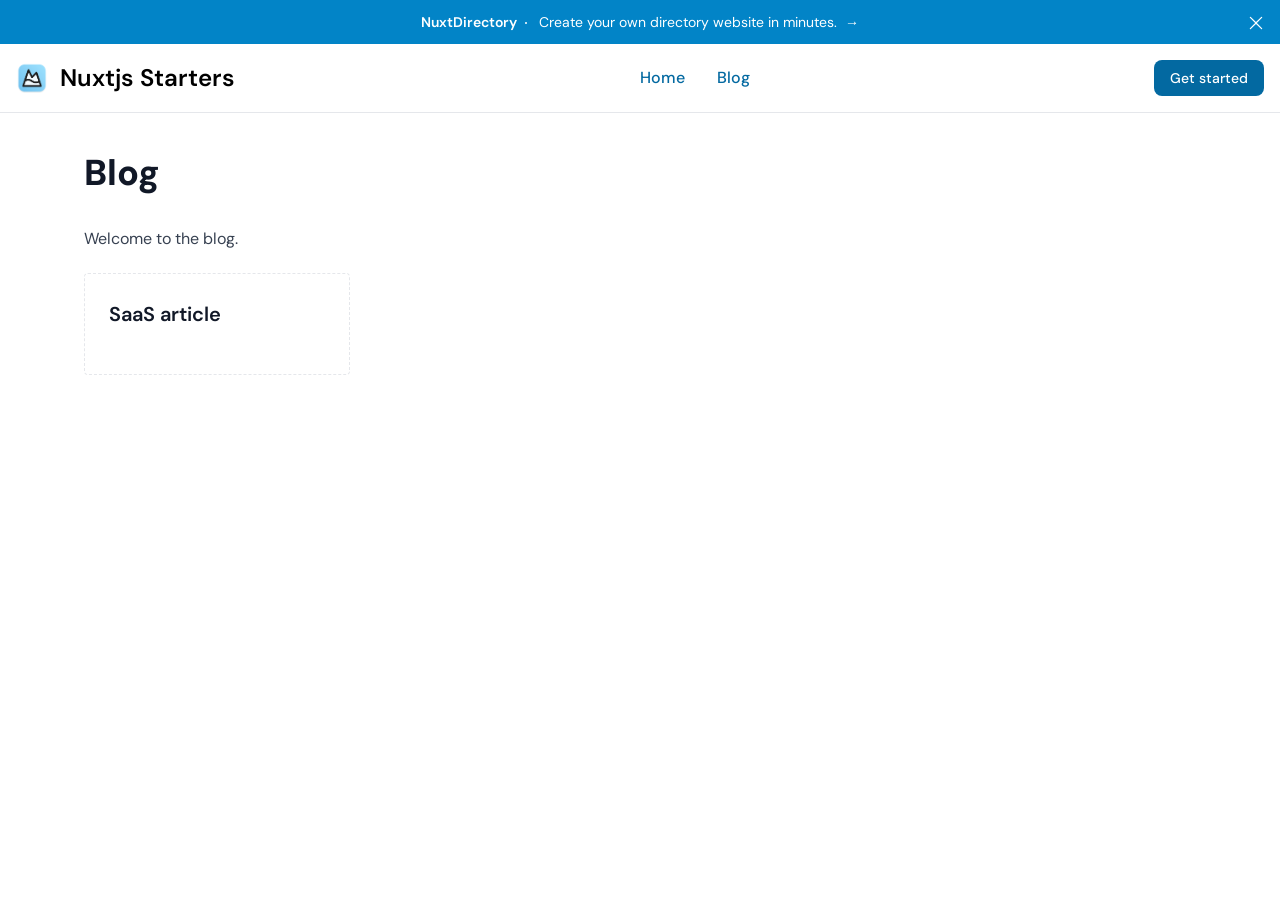
==== commit 02fc7382: "Deploying to gh-pages from @ masterkram/nuxt-directory@27a9c8f0ff45a483e495e843b4c2ccfcf2051a60 🚀" ====
--- a/blog/index.html
+++ b/blog/index.html
@@ -1,30 +1,34 @@
 <!DOCTYPE html><html  data-capo=""><head><meta charset="utf-8">
 <meta name="viewport" content="width=device-width, initial-scale=1">
 <title>Blog</title>
-<style>/*! tailwindcss v3.4.4 | MIT License | https://tailwindcss.com*/*,:after,:before{border:0 solid #e5e7eb;box-sizing:border-box}:after,:before{--tw-content:""}:host,html{line-height:1.5;-webkit-text-size-adjust:100%;font-family:ui-sans-serif,system-ui,sans-serif,Apple Color Emoji,Segoe UI Emoji,Segoe UI Symbol,Noto Color Emoji;font-feature-settings:normal;font-variation-settings:normal;tab-size:4;-webkit-tap-highlight-color:transparent}body{line-height:inherit;margin:0}hr{border-top-width:1px;color:inherit;height:0}abbr:where([title]){-webkit-text-decoration:underline dotted;text-decoration:underline dotted}h1,h2,h3,h4,h5,h6{font-size:inherit;font-weight:inherit}a{color:inherit;text-decoration:inherit}b,strong{font-weight:bolder}code,kbd,pre,samp{font-family:ui-monospace,SFMono-Regular,Menlo,Monaco,Consolas,Liberation Mono,Courier New,monospace;font-feature-settings:normal;font-size:1em;font-variation-settings:normal}small{font-size:80%}sub,sup{font-size:75%;line-height:0;position:relative;vertical-align:initial}sub{bottom:-.25em}sup{top:-.5em}table{border-collapse:collapse;border-color:inherit;text-indent:0}button,input,optgroup,select,textarea{color:inherit;font-family:inherit;font-feature-settings:inherit;font-size:100%;font-variation-settings:inherit;font-weight:inherit;letter-spacing:inherit;line-height:inherit;margin:0;padding:0}button,select{text-transform:none}button,input:where([type=button]),input:where([type=reset]),input:where([type=submit]){-webkit-appearance:button;background-color:initial;background-image:none}:-moz-focusring{outline:auto}:-moz-ui-invalid{box-shadow:none}progress{vertical-align:initial}::-webkit-inner-spin-button,::-webkit-outer-spin-button{height:auto}[type=search]{-webkit-appearance:textfield;outline-offset:-2px}::-webkit-search-decoration{-webkit-appearance:none}::-webkit-file-upload-button{-webkit-appearance:button;font:inherit}summary{display:list-item}blockquote,dd,dl,figure,h1,h2,h3,h4,h5,h6,hr,p,pre{margin:0}fieldset{margin:0}fieldset,legend{padding:0}menu,ol,ul{list-style:none;margin:0;padding:0}dialog{padding:0}textarea{resize:vertical}input::placeholder,textarea::placeholder{color:#9ca3af;opacity:1}[role=button],button{cursor:pointer}:disabled{cursor:default}audio,canvas,embed,iframe,img,object,svg,video{display:block;vertical-align:middle}img,video{height:auto;max-width:100%}[hidden]{display:none}[multiple],[type=date],[type=datetime-local],[type=email],[type=month],[type=number],[type=password],[type=search],[type=tel],[type=text],[type=time],[type=url],[type=week],input:where(:not([type])),select,textarea{appearance:none;background-color:#fff;border-color:#6b7280;border-radius:0;border-width:1px;font-size:1rem;line-height:1.5rem;padding:.5rem .75rem;--tw-shadow:0 0 #0000}[multiple]:focus,[type=date]:focus,[type=datetime-local]:focus,[type=email]:focus,[type=month]:focus,[type=number]:focus,[type=password]:focus,[type=search]:focus,[type=tel]:focus,[type=text]:focus,[type=time]:focus,[type=url]:focus,[type=week]:focus,input:where(:not([type])):focus,select:focus,textarea:focus{outline:2px solid #0000;outline-offset:2px;--tw-ring-inset:var(--tw-empty,/*!*/ /*!*/);--tw-ring-offset-width:0px;--tw-ring-offset-color:#fff;--tw-ring-color:#2563eb;--tw-ring-offset-shadow:var(--tw-ring-inset) 0 0 0 var(--tw-ring-offset-width) var(--tw-ring-offset-color);--tw-ring-shadow:var(--tw-ring-inset) 0 0 0 calc(1px + var(--tw-ring-offset-width)) var(--tw-ring-color);border-color:#2563eb;box-shadow:var(--tw-ring-offset-shadow),var(--tw-ring-shadow),var(--tw-shadow)}input::placeholder,textarea::placeholder{color:#6b7280;opacity:1}::-webkit-datetime-edit-fields-wrapper{padding:0}::-webkit-date-and-time-value{min-height:1.5em;text-align:inherit}::-webkit-datetime-edit{display:inline-flex}::-webkit-datetime-edit,::-webkit-datetime-edit-day-field,::-webkit-datetime-edit-hour-field,::-webkit-datetime-edit-meridiem-field,::-webkit-datetime-edit-millisecond-field,::-webkit-datetime-edit-minute-field,::-webkit-datetime-edit-month-field,::-webkit-datetime-edit-second-field,::-webkit-datetime-edit-year-field{padding-bottom:0;padding-top:0}select{background-image:url("data:image/svg+xml;charset=utf-8,%3Csvg xmlns='http://www.w3.org/2000/svg' fill='none' viewBox='0 0 20 20'%3E%3Cpath stroke='%236b7280' stroke-linecap='round' stroke-linejoin='round' stroke-width='1.5' d='m6 8 4 4 4-4'/%3E%3C/svg%3E");background-position:right .5rem center;background-repeat:no-repeat;background-size:1.5em 1.5em;padding-right:2.5rem;-webkit-print-color-adjust:exact;print-color-adjust:exact}[multiple],[size]:where(select:not([size="1"])){background-image:none;background-position:0 0;background-repeat:unset;background-size:initial;padding-right:.75rem;-webkit-print-color-adjust:unset;print-color-adjust:unset}[type=checkbox],[type=radio]{appearance:none;background-color:#fff;background-origin:border-box;border-color:#6b7280;border-width:1px;color:#2563eb;display:inline-block;flex-shrink:0;height:1rem;padding:0;-webkit-print-color-adjust:exact;print-color-adjust:exact;-webkit-user-select:none;user-select:none;vertical-align:middle;width:1rem;--tw-shadow:0 0 #0000}[type=checkbox]{border-radius:0}[type=radio]{border-radius:100%}[type=checkbox]:focus,[type=radio]:focus{outline:2px solid #0000;outline-offset:2px;--tw-ring-inset:var(--tw-empty,/*!*/ /*!*/);--tw-ring-offset-width:2px;--tw-ring-offset-color:#fff;--tw-ring-color:#2563eb;--tw-ring-offset-shadow:var(--tw-ring-inset) 0 0 0 var(--tw-ring-offset-width) var(--tw-ring-offset-color);--tw-ring-shadow:var(--tw-ring-inset) 0 0 0 calc(2px + var(--tw-ring-offset-width)) var(--tw-ring-color);box-shadow:var(--tw-ring-offset-shadow),var(--tw-ring-shadow),var(--tw-shadow)}[type=checkbox]:checked,[type=radio]:checked{background-color:currentColor;background-position:50%;background-repeat:no-repeat;background-size:100% 100%;border-color:#0000}[type=checkbox]:checked{background-image:url("data:image/svg+xml;charset=utf-8,%3Csvg xmlns='http://www.w3.org/2000/svg' fill='%23fff' viewBox='0 0 16 16'%3E%3Cpath d='M12.207 4.793a1 1 0 0 1 0 1.414l-5 5a1 1 0 0 1-1.414 0l-2-2a1 1 0 0 1 1.414-1.414L6.5 9.086l4.293-4.293a1 1 0 0 1 1.414 0'/%3E%3C/svg%3E")}@media (forced-colors:active) {[type=checkbox]:checked{appearance:auto}}[type=radio]:checked{background-image:url("data:image/svg+xml;charset=utf-8,%3Csvg xmlns='http://www.w3.org/2000/svg' fill='%23fff' viewBox='0 0 16 16'%3E%3Ccircle cx='8' cy='8' r='3'/%3E%3C/svg%3E")}@media (forced-colors:active) {[type=radio]:checked{appearance:auto}}[type=checkbox]:checked:focus,[type=checkbox]:checked:hover,[type=checkbox]:indeterminate,[type=radio]:checked:focus,[type=radio]:checked:hover{background-color:currentColor;border-color:#0000}[type=checkbox]:indeterminate{background-image:url("data:image/svg+xml;charset=utf-8,%3Csvg xmlns='http://www.w3.org/2000/svg' fill='none' viewBox='0 0 16 16'%3E%3Cpath stroke='%23fff' stroke-linecap='round' stroke-linejoin='round' stroke-width='2' d='M4 8h8'/%3E%3C/svg%3E");background-position:50%;background-repeat:no-repeat;background-size:100% 100%}@media (forced-colors:active) {[type=checkbox]:indeterminate{appearance:auto}}[type=checkbox]:indeterminate:focus,[type=checkbox]:indeterminate:hover{background-color:currentColor;border-color:#0000}[type=file]{background:unset;border-color:inherit;border-radius:0;border-width:0;font-size:unset;line-height:inherit;padding:0}[type=file]:focus{outline:1px solid ButtonText;outline:1px auto -webkit-focus-ring-color}*,::backdrop,:after,:before{--tw-border-spacing-x:0;--tw-border-spacing-y:0;--tw-translate-x:0;--tw-translate-y:0;--tw-rotate:0;--tw-skew-x:0;--tw-skew-y:0;--tw-scale-x:1;--tw-scale-y:1;--tw-pan-x: ;--tw-pan-y: ;--tw-pinch-zoom: ;--tw-scroll-snap-strictness:proximity;--tw-gradient-from-position: ;--tw-gradient-via-position: ;--tw-gradient-to-position: ;--tw-ordinal: ;--tw-slashed-zero: ;--tw-numeric-figure: ;--tw-numeric-spacing: ;--tw-numeric-fraction: ;--tw-ring-inset: ;--tw-ring-offset-width:0px;--tw-ring-offset-color:#fff;--tw-ring-color:#3b82f680;--tw-ring-offset-shadow:0 0 #0000;--tw-ring-shadow:0 0 #0000;--tw-shadow:0 0 #0000;--tw-shadow-colored:0 0 #0000;--tw-blur: ;--tw-brightness: ;--tw-contrast: ;--tw-grayscale: ;--tw-hue-rotate: ;--tw-invert: ;--tw-saturate: ;--tw-sepia: ;--tw-drop-shadow: ;--tw-backdrop-blur: ;--tw-backdrop-brightness: ;--tw-backdrop-contrast: ;--tw-backdrop-grayscale: ;--tw-backdrop-hue-rotate: ;--tw-backdrop-invert: ;--tw-backdrop-opacity: ;--tw-backdrop-saturate: ;--tw-backdrop-sepia: ;--tw-contain-size: ;--tw-contain-layout: ;--tw-contain-paint: ;--tw-contain-style: }.prose{color:var(--tw-prose-body);max-width:65ch}.prose :where(p):not(:where([class~=not-prose],[class~=not-prose] *)){margin-bottom:1.25em;margin-top:1.25em}.prose :where([class~=lead]):not(:where([class~=not-prose],[class~=not-prose] *)){color:var(--tw-prose-lead);font-size:1.25em;line-height:1.6;margin-bottom:1.2em;margin-top:1.2em}.prose :where(a):not(:where([class~=not-prose],[class~=not-prose] *)){color:var(--tw-prose-links);font-weight:500;text-decoration:underline}.prose :where(strong):not(:where([class~=not-prose],[class~=not-prose] *)){color:var(--tw-prose-bold);font-weight:600}.prose :where(a strong):not(:where([class~=not-prose],[class~=not-prose] *)){color:inherit}.prose :where(blockquote strong):not(:where([class~=not-prose],[class~=not-prose] *)){color:inherit}.prose :where(thead th strong):not(:where([class~=not-prose],[class~=not-prose] *)){color:inherit}.prose :where(ol):not(:where([class~=not-prose],[class~=not-prose] *)){list-style-type:decimal;margin-bottom:1.25em;margin-top:1.25em;padding-inline-start:1.625em}.prose :where(ol[type=A]):not(:where([class~=not-prose],[class~=not-prose] *)){list-style-type:upper-alpha}.prose :where(ol[type=a]):not(:where([class~=not-prose],[class~=not-prose] *)){list-style-type:lower-alpha}.prose :where(ol[type=A s]):not(:where([class~=not-prose],[class~=not-prose] *)){list-style-type:upper-alpha}.prose :where(ol[type=a s]):not(:where([class~=not-prose],[class~=not-prose] *)){list-style-type:lower-alpha}.prose :where(ol[type=I]):not(:where([class~=not-prose],[class~=not-prose] *)){list-style-type:upper-roman}.prose :where(ol[type=i]):not(:where([class~=not-prose],[class~=not-prose] *)){list-style-type:lower-roman}.prose :where(ol[type=I s]):not(:where([class~=not-prose],[class~=not-prose] *)){list-style-type:upper-roman}.prose :where(ol[type=i s]):not(:where([class~=not-prose],[class~=not-prose] *)){list-style-type:lower-roman}.prose :where(ol[type="1"]):not(:where([class~=not-prose],[class~=not-prose] *)){list-style-type:decimal}.prose :where(ul):not(:where([class~=not-prose],[class~=not-prose] *)){list-style-type:disc;margin-bottom:1.25em;margin-top:1.25em;padding-inline-start:1.625em}.prose :where(ol>li):not(:where([class~=not-prose],[class~=not-prose] *))::marker{color:var(--tw-prose-counters);font-weight:400}.prose :where(ul>li):not(:where([class~=not-prose],[class~=not-prose] *))::marker{color:var(--tw-prose-bullets)}.prose :where(dt):not(:where([class~=not-prose],[class~=not-prose] *)){color:var(--tw-prose-headings);font-weight:600;margin-top:1.25em}.prose :where(hr):not(:where([class~=not-prose],[class~=not-prose] *)){border-color:var(--tw-prose-hr);border-top-width:1px;margin-bottom:3em;margin-top:3em}.prose :where(blockquote):not(:where([class~=not-prose],[class~=not-prose] *)){border-inline-start-color:var(--tw-prose-quote-borders);border-inline-start-width:.25rem;color:var(--tw-prose-quotes);font-style:italic;font-weight:500;margin-bottom:1.6em;margin-top:1.6em;padding-inline-start:1em;quotes:"\201C""\201D""\2018""\2019"}.prose :where(blockquote p:first-of-type):not(:where([class~=not-prose],[class~=not-prose] *)):before{content:open-quote}.prose :where(blockquote p:last-of-type):not(:where([class~=not-prose],[class~=not-prose] *)):after{content:close-quote}.prose :where(h1):not(:where([class~=not-prose],[class~=not-prose] *)){color:var(--tw-prose-headings);font-size:2.25em;font-weight:800;line-height:1.1111111;margin-bottom:.8888889em;margin-top:0}.prose :where(h1 strong):not(:where([class~=not-prose],[class~=not-prose] *)){color:inherit;font-weight:900}.prose :where(h2):not(:where([class~=not-prose],[class~=not-prose] *)){color:var(--tw-prose-headings);font-size:1.5em;font-weight:700;line-height:1.3333333;margin-bottom:1em;margin-top:2em}.prose :where(h2 strong):not(:where([class~=not-prose],[class~=not-prose] *)){color:inherit;font-weight:800}.prose :where(h3):not(:where([class~=not-prose],[class~=not-prose] *)){color:var(--tw-prose-headings);font-size:1.25em;font-weight:600;line-height:1.6;margin-bottom:.6em;margin-top:1.6em}.prose :where(h3 strong):not(:where([class~=not-prose],[class~=not-prose] *)){color:inherit;font-weight:700}.prose :where(h4):not(:where([class~=not-prose],[class~=not-prose] *)){color:var(--tw-prose-headings);font-weight:600;line-height:1.5;margin-bottom:.5em;margin-top:1.5em}.prose :where(h4 strong):not(:where([class~=not-prose],[class~=not-prose] *)){color:inherit;font-weight:700}.prose :where(img):not(:where([class~=not-prose],[class~=not-prose] *)){margin-bottom:2em;margin-top:2em}.prose :where(picture):not(:where([class~=not-prose],[class~=not-prose] *)){display:block;margin-bottom:2em;margin-top:2em}.prose :where(video):not(:where([class~=not-prose],[class~=not-prose] *)){margin-bottom:2em;margin-top:2em}.prose :where(kbd):not(:where([class~=not-prose],[class~=not-prose] *)){border-radius:.3125rem;box-shadow:0 0 0 1px rgb(var(--tw-prose-kbd-shadows)/10%),0 3px 0 rgb(var(--tw-prose-kbd-shadows)/10%);color:var(--tw-prose-kbd);font-family:inherit;font-size:.875em;font-weight:500;padding-inline-end:.375em;padding-bottom:.1875em;padding-top:.1875em;padding-inline-start:.375em}.prose :where(code):not(:where([class~=not-prose],[class~=not-prose] *)){color:var(--tw-prose-code);font-size:.875em;font-weight:600}.prose :where(code):not(:where([class~=not-prose],[class~=not-prose] *)):before{content:"`"}.prose :where(code):not(:where([class~=not-prose],[class~=not-prose] *)):after{content:"`"}.prose :where(a code):not(:where([class~=not-prose],[class~=not-prose] *)){color:inherit}.prose :where(h1 code):not(:where([class~=not-prose],[class~=not-prose] *)){color:inherit}.prose :where(h2 code):not(:where([class~=not-prose],[class~=not-prose] *)){color:inherit;font-size:.875em}.prose :where(h3 code):not(:where([class~=not-prose],[class~=not-prose] *)){color:inherit;font-size:.9em}.prose :where(h4 code):not(:where([class~=not-prose],[class~=not-prose] *)){color:inherit}.prose :where(blockquote code):not(:where([class~=not-prose],[class~=not-prose] *)){color:inherit}.prose :where(thead th code):not(:where([class~=not-prose],[class~=not-prose] *)){color:inherit}.prose :where(pre):not(:where([class~=not-prose],[class~=not-prose] *)){background-color:var(--tw-prose-pre-bg);border-radius:.375rem;color:var(--tw-prose-pre-code);font-size:.875em;font-weight:400;line-height:1.7142857;margin-bottom:1.7142857em;margin-top:1.7142857em;overflow-x:auto;padding-inline-end:1.1428571em;padding-bottom:.8571429em;padding-top:.8571429em;padding-inline-start:1.1428571em}.prose :where(pre code):not(:where([class~=not-prose],[class~=not-prose] *)){background-color:initial;border-radius:0;border-width:0;color:inherit;font-family:inherit;font-size:inherit;font-weight:inherit;line-height:inherit;padding:0}.prose :where(pre code):not(:where([class~=not-prose],[class~=not-prose] *)):before{content:none}.prose :where(pre code):not(:where([class~=not-prose],[class~=not-prose] *)):after{content:none}.prose :where(table):not(:where([class~=not-prose],[class~=not-prose] *)){font-size:.875em;line-height:1.7142857;margin-bottom:2em;margin-top:2em;table-layout:auto;text-align:start;width:100%}.prose :where(thead):not(:where([class~=not-prose],[class~=not-prose] *)){border-bottom-color:var(--tw-prose-th-borders);border-bottom-width:1px}.prose :where(thead th):not(:where([class~=not-prose],[class~=not-prose] *)){color:var(--tw-prose-headings);font-weight:600;padding-inline-end:.5714286em;padding-bottom:.5714286em;padding-inline-start:.5714286em;vertical-align:bottom}.prose :where(tbody tr):not(:where([class~=not-prose],[class~=not-prose] *)){border-bottom-color:var(--tw-prose-td-borders);border-bottom-width:1px}.prose :where(tbody tr:last-child):not(:where([class~=not-prose],[class~=not-prose] *)){border-bottom-width:0}.prose :where(tbody td):not(:where([class~=not-prose],[class~=not-prose] *)){vertical-align:initial}.prose :where(tfoot):not(:where([class~=not-prose],[class~=not-prose] *)){border-top-color:var(--tw-prose-th-borders);border-top-width:1px}.prose :where(tfoot td):not(:where([class~=not-prose],[class~=not-prose] *)){vertical-align:top}.prose :where(figure>*):not(:where([class~=not-prose],[class~=not-prose] *)){margin-bottom:0;margin-top:0}.prose :where(figcaption):not(:where([class~=not-prose],[class~=not-prose] *)){color:var(--tw-prose-captions);font-size:.875em;line-height:1.4285714;margin-top:.8571429em}.prose{--tw-prose-body:#374151;--tw-prose-headings:#111827;--tw-prose-lead:#4b5563;--tw-prose-links:#111827;--tw-prose-bold:#111827;--tw-prose-counters:#6b7280;--tw-prose-bullets:#d1d5db;--tw-prose-hr:#e5e7eb;--tw-prose-quotes:#111827;--tw-prose-quote-borders:#e5e7eb;--tw-prose-captions:#6b7280;--tw-prose-kbd:#111827;--tw-prose-kbd-shadows:17 24 39;--tw-prose-code:#111827;--tw-prose-pre-code:#e5e7eb;--tw-prose-pre-bg:#1f2937;--tw-prose-th-borders:#d1d5db;--tw-prose-td-borders:#e5e7eb;--tw-prose-invert-body:#d1d5db;--tw-prose-invert-headings:#fff;--tw-prose-invert-lead:#9ca3af;--tw-prose-invert-links:#fff;--tw-prose-invert-bold:#fff;--tw-prose-invert-counters:#9ca3af;--tw-prose-invert-bullets:#4b5563;--tw-prose-invert-hr:#374151;--tw-prose-invert-quotes:#f3f4f6;--tw-prose-invert-quote-borders:#374151;--tw-prose-invert-captions:#9ca3af;--tw-prose-invert-kbd:#fff;--tw-prose-invert-kbd-shadows:255 255 255;--tw-prose-invert-code:#fff;--tw-prose-invert-pre-code:#d1d5db;--tw-prose-invert-pre-bg:#00000080;--tw-prose-invert-th-borders:#4b5563;--tw-prose-invert-td-borders:#374151;font-size:1rem;line-height:1.75}.prose :where(picture>img):not(:where([class~=not-prose],[class~=not-prose] *)){margin-bottom:0;margin-top:0}.prose :where(li):not(:where([class~=not-prose],[class~=not-prose] *)){margin-bottom:.5em;margin-top:.5em}.prose :where(ol>li):not(:where([class~=not-prose],[class~=not-prose] *)){padding-inline-start:.375em}.prose :where(ul>li):not(:where([class~=not-prose],[class~=not-prose] *)){padding-inline-start:.375em}.prose :where(.prose>ul>li p):not(:where([class~=not-prose],[class~=not-prose] *)){margin-bottom:.75em;margin-top:.75em}.prose :where(.prose>ul>li>p:first-child):not(:where([class~=not-prose],[class~=not-prose] *)){margin-top:1.25em}.prose :where(.prose>ul>li>p:last-child):not(:where([class~=not-prose],[class~=not-prose] *)){margin-bottom:1.25em}.prose :where(.prose>ol>li>p:first-child):not(:where([class~=not-prose],[class~=not-prose] *)){margin-top:1.25em}.prose :where(.prose>ol>li>p:last-child):not(:where([class~=not-prose],[class~=not-prose] *)){margin-bottom:1.25em}.prose :where(ul ul,ul ol,ol ul,ol ol):not(:where([class~=not-prose],[class~=not-prose] *)){margin-bottom:.75em;margin-top:.75em}.prose :where(dl):not(:where([class~=not-prose],[class~=not-prose] *)){margin-bottom:1.25em;margin-top:1.25em}.prose :where(dd):not(:where([class~=not-prose],[class~=not-prose] *)){margin-top:.5em;padding-inline-start:1.625em}.prose :where(hr+*):not(:where([class~=not-prose],[class~=not-prose] *)){margin-top:0}.prose :where(h2+*):not(:where([class~=not-prose],[class~=not-prose] *)){margin-top:0}.prose :where(h3+*):not(:where([class~=not-prose],[class~=not-prose] *)){margin-top:0}.prose :where(h4+*):not(:where([class~=not-prose],[class~=not-prose] *)){margin-top:0}.prose :where(thead th:first-child):not(:where([class~=not-prose],[class~=not-prose] *)){padding-inline-start:0}.prose :where(thead th:last-child):not(:where([class~=not-prose],[class~=not-prose] *)){padding-inline-end:0}.prose :where(tbody td,tfoot td):not(:where([class~=not-prose],[class~=not-prose] *)){padding-inline-end:.5714286em;padding-bottom:.5714286em;padding-top:.5714286em;padding-inline-start:.5714286em}.prose :where(tbody td:first-child,tfoot td:first-child):not(:where([class~=not-prose],[class~=not-prose] *)){padding-inline-start:0}.prose :where(tbody td:last-child,tfoot td:last-child):not(:where([class~=not-prose],[class~=not-prose] *)){padding-inline-end:0}.prose :where(figure):not(:where([class~=not-prose],[class~=not-prose] *)){margin-bottom:2em;margin-top:2em}.prose :where(.prose>:first-child):not(:where([class~=not-prose],[class~=not-prose] *)){margin-top:0}.prose :where(.prose>:last-child):not(:where([class~=not-prose],[class~=not-prose] *)){margin-bottom:0}.sr-only{height:1px;margin:-1px;overflow:hidden;padding:0;position:absolute;width:1px;clip:rect(0,0,0,0);border-width:0;white-space:nowrap}.absolute{position:absolute}.relative{position:relative}.inset-y-0{bottom:0;top:0}.-top-3{top:-.75rem}.right-0{right:0}.start-0{inset-inline-start:0}.z-20{z-index:20}.-m-3{margin:-.75rem}.m-0{margin:0}.mx-2{margin-left:.5rem;margin-right:.5rem}.mx-auto{margin-left:auto;margin-right:auto}.mb-10{margin-bottom:2.5rem}.mt-4{margin-top:1rem}.block{display:block}.inline{display:inline}.flex{display:flex}.inline-flex{display:inline-flex}.grid{display:grid}.hidden{display:none}.h-0{height:0}.h-0\.5{height:.125rem}.h-10{height:2.5rem}.h-5{height:1.25rem}.h-8{height:2rem}.max-h-64{max-height:16rem}.w-0{width:0}.w-0\.5{width:.125rem}.w-10{width:2.5rem}.w-5{width:1.25rem}.w-full{width:100%}.max-w-3xl{max-width:48rem}.max-w-none{max-width:none}.max-w-screen-xl{max-width:1280px}.flex-1{flex:1 1 0%}.grid-cols-4{grid-template-columns:repeat(4,minmax(0,1fr))}.flex-col{flex-direction:column}.flex-wrap{flex-wrap:wrap}.items-start{align-items:flex-start}.items-center{align-items:center}.justify-end{justify-content:flex-end}.justify-center{justify-content:center}.justify-between{justify-content:space-between}.gap-10{gap:2.5rem}.gap-2{gap:.5rem}.gap-4{gap:1rem}.gap-8{gap:2rem}.gap-x-6{column-gap:1.5rem}.space-x-3>:not([hidden])~:not([hidden]){--tw-space-x-reverse:0;margin-left:calc(.75rem*(1 - var(--tw-space-x-reverse)));margin-right:calc(.75rem*var(--tw-space-x-reverse))}.self-center{align-self:center}.whitespace-nowrap{white-space:nowrap}.rounded{border-radius:.25rem}.rounded-full{border-radius:9999px}.rounded-lg{border-radius:.5rem}.rounded-md{border-radius:.375rem}.border{border-width:1px}.border-0{border-width:0}.border-b{border-bottom-width:1px}.border-gray-100{--tw-border-opacity:1;border-color:rgb(243 244 246/var(--tw-border-opacity))}.border-gray-200{--tw-border-opacity:1;border-color:rgb(229 231 235/var(--tw-border-opacity))}.bg-gray-100{--tw-bg-opacity:1;background-color:rgb(243 244 246/var(--tw-bg-opacity))}.bg-gray-50{--tw-bg-opacity:1;background-color:rgb(249 250 251/var(--tw-bg-opacity))}.bg-primary-600{--tw-bg-opacity:1;background-color:rgb(2 132 199/var(--tw-bg-opacity))}.bg-primary-700{--tw-bg-opacity:1;background-color:rgb(3 105 161/var(--tw-bg-opacity))}.bg-white{--tw-bg-opacity:1;background-color:rgb(255 255 255/var(--tw-bg-opacity))}.fill-current{fill:currentColor}.p-0{padding:0}.p-2{padding:.5rem}.p-3{padding:.75rem}.p-4{padding:1rem}.p-6{padding:1.5rem}.px-1{padding-left:.25rem;padding-right:.25rem}.px-2{padding-left:.5rem;padding-right:.5rem}.px-3{padding-left:.75rem;padding-right:.75rem}.px-3\.5{padding-left:.875rem;padding-right:.875rem}.px-4{padding-left:1rem;padding-right:1rem}.px-5{padding-left:1.25rem;padding-right:1.25rem}.px-6{padding-left:1.5rem;padding-right:1.5rem}.py-0{padding-bottom:0;padding-top:0}.py-0\.5{padding-bottom:.125rem;padding-top:.125rem}.py-1{padding-bottom:.25rem;padding-top:.25rem}.py-1\.5{padding-bottom:.375rem;padding-top:.375rem}.py-10{padding-bottom:2.5rem;padding-top:2.5rem}.py-2{padding-bottom:.5rem;padding-top:.5rem}.py-2\.5{padding-bottom:.625rem;padding-top:.625rem}.pb-10{padding-bottom:2.5rem}.pb-20{padding-bottom:5rem}.pr-1{padding-right:.25rem}.pr-1\.5{padding-right:.375rem}.pr-14{padding-right:3.5rem}.pt-20{padding-top:5rem}.text-center{text-align:center}.font-display{font-family:DM Sans}.font-sans{font-family:ui-sans-serif,system-ui,sans-serif,Apple Color Emoji,Segoe UI Emoji,Segoe UI Symbol,Noto Color Emoji}.text-2xl{font-size:1.5rem;line-height:2rem}.text-sm{font-size:.875rem;line-height:1.25rem}.text-xs{font-size:.75rem;line-height:1rem}.font-medium{font-weight:500}.font-semibold{font-weight:600}.leading-6{line-height:1.5rem}.text-gray-400{--tw-text-opacity:1;color:rgb(156 163 175/var(--tw-text-opacity))}.text-gray-500{--tw-text-opacity:1;color:rgb(107 114 128/var(--tw-text-opacity))}.text-gray-600{--tw-text-opacity:1;color:rgb(75 85 99/var(--tw-text-opacity))}.text-gray-900{--tw-text-opacity:1;color:rgb(17 24 39/var(--tw-text-opacity))}.text-white{--tw-text-opacity:1;color:rgb(255 255 255/var(--tw-text-opacity))}.underline{text-decoration-line:underline}.decoration-primary-600{text-decoration-color:#0284c7}.underline-offset-4{text-underline-offset:4px}.shadow-sm{--tw-shadow:0 1px 2px 0 #0000000d;--tw-shadow-colored:0 1px 2px 0 var(--tw-shadow-color);box-shadow:var(--tw-ring-offset-shadow,0 0 #0000),var(--tw-ring-shadow,0 0 #0000),var(--tw-shadow)}.ring-1{--tw-ring-offset-shadow:var(--tw-ring-inset) 0 0 0 var(--tw-ring-offset-width) var(--tw-ring-offset-color);--tw-ring-shadow:var(--tw-ring-inset) 0 0 0 calc(1px + var(--tw-ring-offset-width)) var(--tw-ring-color);box-shadow:var(--tw-ring-offset-shadow),var(--tw-ring-shadow),var(--tw-shadow,0 0 #0000)}.ring-inset{--tw-ring-inset:inset}.ring-gray-300{--tw-ring-opacity:1;--tw-ring-color:rgb(209 213 219/var(--tw-ring-opacity))}.ring-gray-500\/10{--tw-ring-color:#6b72801a}.filter{filter:var(--tw-blur) var(--tw-brightness) var(--tw-contrast) var(--tw-grayscale) var(--tw-hue-rotate) var(--tw-invert) var(--tw-saturate) var(--tw-sepia) var(--tw-drop-shadow)}.dark\:prose-invert:is(.dark *){--tw-prose-body:var(--tw-prose-invert-body);--tw-prose-headings:var(--tw-prose-invert-headings);--tw-prose-lead:var(--tw-prose-invert-lead);--tw-prose-links:var(--tw-prose-invert-links);--tw-prose-bold:var(--tw-prose-invert-bold);--tw-prose-counters:var(--tw-prose-invert-counters);--tw-prose-bullets:var(--tw-prose-invert-bullets);--tw-prose-hr:var(--tw-prose-invert-hr);--tw-prose-quotes:var(--tw-prose-invert-quotes);--tw-prose-quote-borders:var(--tw-prose-invert-quote-borders);--tw-prose-captions:var(--tw-prose-invert-captions);--tw-prose-kbd:var(--tw-prose-invert-kbd);--tw-prose-kbd-shadows:var(--tw-prose-invert-kbd-shadows);--tw-prose-code:var(--tw-prose-invert-code);--tw-prose-pre-code:var(--tw-prose-invert-pre-code);--tw-prose-pre-bg:var(--tw-prose-invert-pre-bg);--tw-prose-th-borders:var(--tw-prose-invert-th-borders);--tw-prose-td-borders:var(--tw-prose-invert-td-borders)}.placeholder\:text-gray-400::placeholder{--tw-text-opacity:1;color:rgb(156 163 175/var(--tw-text-opacity))}.hover\:bg-gray-100:hover{--tw-bg-opacity:1;background-color:rgb(243 244 246/var(--tw-bg-opacity))}.hover\:bg-primary-800:hover{--tw-bg-opacity:1;background-color:rgb(7 89 133/var(--tw-bg-opacity))}.focus\:outline-none:focus{outline:2px solid #0000;outline-offset:2px}.focus\:ring-2:focus{--tw-ring-offset-shadow:var(--tw-ring-inset) 0 0 0 var(--tw-ring-offset-width) var(--tw-ring-offset-color);--tw-ring-shadow:var(--tw-ring-inset) 0 0 0 calc(2px + var(--tw-ring-offset-width)) var(--tw-ring-color)}.focus\:ring-2:focus,.focus\:ring-4:focus{box-shadow:var(--tw-ring-offset-shadow),var(--tw-ring-shadow),var(--tw-shadow,0 0 #0000)}.focus\:ring-4:focus{--tw-ring-offset-shadow:var(--tw-ring-inset) 0 0 0 var(--tw-ring-offset-width) var(--tw-ring-offset-color);--tw-ring-shadow:var(--tw-ring-inset) 0 0 0 calc(4px + var(--tw-ring-offset-width)) var(--tw-ring-color)}.focus\:ring-inset:focus{--tw-ring-inset:inset}.focus\:ring-gray-200:focus{--tw-ring-opacity:1;--tw-ring-color:rgb(229 231 235/var(--tw-ring-opacity))}.focus\:ring-primary-300:focus{--tw-ring-opacity:1;--tw-ring-color:rgb(125 211 252/var(--tw-ring-opacity))}.focus\:ring-primary-600:focus{--tw-ring-opacity:1;--tw-ring-color:rgb(2 132 199/var(--tw-ring-opacity))}.focus-visible\:outline-offset-\[-4px\]:focus-visible{outline-offset:-4px}.group:hover .group-hover\:border-primary-500{--tw-border-opacity:1;border-color:rgb(14 165 233/var(--tw-border-opacity))}.prose-a\:border-b :is(:where(a):not(:where([class~=not-prose],[class~=not-prose] *))){border-bottom-width:1px}.prose-a\:border-dashed :is(:where(a):not(:where([class~=not-prose],[class~=not-prose] *))){border-style:dashed}.prose-a\:font-normal :is(:where(a):not(:where([class~=not-prose],[class~=not-prose] *))){font-weight:400}.prose-a\:no-underline :is(:where(a):not(:where([class~=not-prose],[class~=not-prose] *))){text-decoration-line:none}.hover\:prose-a\:border-solid :is(:where(a):not(:where([class~=not-prose],[class~=not-prose] *))):hover{border-style:solid}.hover\:prose-a\:border-primary-400 :is(:where(a):not(:where([class~=not-prose],[class~=not-prose] *))):hover{--tw-border-opacity:1;border-color:rgb(56 189 248/var(--tw-border-opacity))}.hover\:prose-a\:text-primary-400 :is(:where(a):not(:where([class~=not-prose],[class~=not-prose] *))):hover{--tw-text-opacity:1;color:rgb(56 189 248/var(--tw-text-opacity))}.prose-pre\:bg-gray-100 :is(:where(pre):not(:where([class~=not-prose],[class~=not-prose] *))){--tw-bg-opacity:1;background-color:rgb(243 244 246/var(--tw-bg-opacity))}.dark\:border-gray-600:is(.dark *){--tw-border-opacity:1;border-color:rgb(75 85 99/var(--tw-border-opacity))}.dark\:border-gray-700:is(.dark *){--tw-border-opacity:1;border-color:rgb(55 65 81/var(--tw-border-opacity))}.dark\:bg-gray-800:is(.dark *){--tw-bg-opacity:1;background-color:rgb(31 41 55/var(--tw-bg-opacity))}.dark\:bg-gray-900:is(.dark *){--tw-bg-opacity:1;background-color:rgb(17 24 39/var(--tw-bg-opacity))}.dark\:bg-primary-600:is(.dark *){--tw-bg-opacity:1;background-color:rgb(2 132 199/var(--tw-bg-opacity))}.dark\:text-gray-400:is(.dark *){--tw-text-opacity:1;color:rgb(156 163 175/var(--tw-text-opacity))}.dark\:text-white:is(.dark *){--tw-text-opacity:1;color:rgb(255 255 255/var(--tw-text-opacity))}.dark\:hover\:bg-gray-700:hover:is(.dark *){--tw-bg-opacity:1;background-color:rgb(55 65 81/var(--tw-bg-opacity))}.dark\:hover\:bg-primary-700:hover:is(.dark *){--tw-bg-opacity:1;background-color:rgb(3 105 161/var(--tw-bg-opacity))}.dark\:focus\:ring-gray-600:focus:is(.dark *){--tw-ring-opacity:1;--tw-ring-color:rgb(75 85 99/var(--tw-ring-opacity))}.dark\:focus\:ring-primary-800:focus:is(.dark *){--tw-ring-opacity:1;--tw-ring-color:rgb(7 89 133/var(--tw-ring-opacity))}.dark\:prose-pre\:bg-gray-900 :is(:where(pre):not(:where([class~=not-prose],[class~=not-prose] *))):is(.dark *){--tw-bg-opacity:1;background-color:rgb(17 24 39/var(--tw-bg-opacity))}@media (min-width:640px){.sm\:px-3{padding-left:.75rem;padding-right:.75rem}.sm\:px-3\.5{padding-left:.875rem;padding-right:.875rem}.sm\:text-sm{font-size:.875rem;line-height:1.25rem}.sm\:leading-6{line-height:1.5rem}.sm\:before\:flex-1:before{content:var(--tw-content);flex:1 1 0%}}@media (min-width:768px){.md\:order-1{order:1}.md\:order-2{order:2}.md\:mt-0{margin-top:0}.md\:flex{display:flex}.md\:hidden{display:none}.md\:w-auto{width:auto}.md\:flex-row{flex-direction:row}.md\:space-x-0>:not([hidden])~:not([hidden]){--tw-space-x-reverse:0;margin-left:calc(0px*(1 - var(--tw-space-x-reverse)));margin-right:calc(0px*var(--tw-space-x-reverse))}.md\:space-x-8>:not([hidden])~:not([hidden]){--tw-space-x-reverse:0;margin-left:calc(2rem*(1 - var(--tw-space-x-reverse)));margin-right:calc(2rem*var(--tw-space-x-reverse))}.md\:border-0{border-width:0}.md\:bg-transparent{background-color:initial}.md\:bg-white{--tw-bg-opacity:1;background-color:rgb(255 255 255/var(--tw-bg-opacity))}.md\:p-0{padding:0}.md\:text-primary-700{--tw-text-opacity:1;color:rgb(3 105 161/var(--tw-text-opacity))}.md\:dark\:bg-gray-900:is(.dark *){--tw-bg-opacity:1;background-color:rgb(17 24 39/var(--tw-bg-opacity))}.md\:dark\:text-primary-500:is(.dark *){--tw-text-opacity:1;color:rgb(14 165 233/var(--tw-text-opacity))}}@media (min-width:1280px){.xl\:max-w-6xl{max-width:72rem}}.rtl\:space-x-reverse:where([dir=rtl],[dir=rtl] *)>:not([hidden])~:not([hidden]){--tw-space-x-reverse:1}</style>
+<style>/*! tailwindcss v3.4.4 | MIT License | https://tailwindcss.com*/*,:after,:before{border:0 solid #e5e7eb;box-sizing:border-box}:after,:before{--tw-content:""}:host,html{line-height:1.5;-webkit-text-size-adjust:100%;font-family:ui-sans-serif,system-ui,sans-serif,Apple Color Emoji,Segoe UI Emoji,Segoe UI Symbol,Noto Color Emoji;font-feature-settings:normal;font-variation-settings:normal;tab-size:4;-webkit-tap-highlight-color:transparent}body{line-height:inherit;margin:0}hr{border-top-width:1px;color:inherit;height:0}abbr:where([title]){-webkit-text-decoration:underline dotted;text-decoration:underline dotted}h1,h2,h3,h4,h5,h6{font-size:inherit;font-weight:inherit}a{color:inherit;text-decoration:inherit}b,strong{font-weight:bolder}code,kbd,pre,samp{font-family:ui-monospace,SFMono-Regular,Menlo,Monaco,Consolas,Liberation Mono,Courier New,monospace;font-feature-settings:normal;font-size:1em;font-variation-settings:normal}small{font-size:80%}sub,sup{font-size:75%;line-height:0;position:relative;vertical-align:initial}sub{bottom:-.25em}sup{top:-.5em}table{border-collapse:collapse;border-color:inherit;text-indent:0}button,input,optgroup,select,textarea{color:inherit;font-family:inherit;font-feature-settings:inherit;font-size:100%;font-variation-settings:inherit;font-weight:inherit;letter-spacing:inherit;line-height:inherit;margin:0;padding:0}button,select{text-transform:none}button,input:where([type=button]),input:where([type=reset]),input:where([type=submit]){-webkit-appearance:button;background-color:initial;background-image:none}:-moz-focusring{outline:auto}:-moz-ui-invalid{box-shadow:none}progress{vertical-align:initial}::-webkit-inner-spin-button,::-webkit-outer-spin-button{height:auto}[type=search]{-webkit-appearance:textfield;outline-offset:-2px}::-webkit-search-decoration{-webkit-appearance:none}::-webkit-file-upload-button{-webkit-appearance:button;font:inherit}summary{display:list-item}blockquote,dd,dl,figure,h1,h2,h3,h4,h5,h6,hr,p,pre{margin:0}fieldset{margin:0}fieldset,legend{padding:0}menu,ol,ul{list-style:none;margin:0;padding:0}dialog{padding:0}textarea{resize:vertical}input::placeholder,textarea::placeholder{color:#9ca3af;opacity:1}[role=button],button{cursor:pointer}:disabled{cursor:default}audio,canvas,embed,iframe,img,object,svg,video{display:block;vertical-align:middle}img,video{height:auto;max-width:100%}[hidden]{display:none}[multiple],[type=date],[type=datetime-local],[type=email],[type=month],[type=number],[type=password],[type=search],[type=tel],[type=text],[type=time],[type=url],[type=week],input:where(:not([type])),select,textarea{appearance:none;background-color:#fff;border-color:#6b7280;border-radius:0;border-width:1px;font-size:1rem;line-height:1.5rem;padding:.5rem .75rem;--tw-shadow:0 0 #0000}[multiple]:focus,[type=date]:focus,[type=datetime-local]:focus,[type=email]:focus,[type=month]:focus,[type=number]:focus,[type=password]:focus,[type=search]:focus,[type=tel]:focus,[type=text]:focus,[type=time]:focus,[type=url]:focus,[type=week]:focus,input:where(:not([type])):focus,select:focus,textarea:focus{outline:2px solid #0000;outline-offset:2px;--tw-ring-inset:var(--tw-empty,/*!*/ /*!*/);--tw-ring-offset-width:0px;--tw-ring-offset-color:#fff;--tw-ring-color:#2563eb;--tw-ring-offset-shadow:var(--tw-ring-inset) 0 0 0 var(--tw-ring-offset-width) var(--tw-ring-offset-color);--tw-ring-shadow:var(--tw-ring-inset) 0 0 0 calc(1px + var(--tw-ring-offset-width)) var(--tw-ring-color);border-color:#2563eb;box-shadow:var(--tw-ring-offset-shadow),var(--tw-ring-shadow),var(--tw-shadow)}input::placeholder,textarea::placeholder{color:#6b7280;opacity:1}::-webkit-datetime-edit-fields-wrapper{padding:0}::-webkit-date-and-time-value{min-height:1.5em;text-align:inherit}::-webkit-datetime-edit{display:inline-flex}::-webkit-datetime-edit,::-webkit-datetime-edit-day-field,::-webkit-datetime-edit-hour-field,::-webkit-datetime-edit-meridiem-field,::-webkit-datetime-edit-millisecond-field,::-webkit-datetime-edit-minute-field,::-webkit-datetime-edit-month-field,::-webkit-datetime-edit-second-field,::-webkit-datetime-edit-year-field{padding-bottom:0;padding-top:0}select{background-image:url("data:image/svg+xml;charset=utf-8,%3Csvg xmlns='http://www.w3.org/2000/svg' fill='none' viewBox='0 0 20 20'%3E%3Cpath stroke='%236b7280' stroke-linecap='round' stroke-linejoin='round' stroke-width='1.5' d='m6 8 4 4 4-4'/%3E%3C/svg%3E");background-position:right .5rem center;background-repeat:no-repeat;background-size:1.5em 1.5em;padding-right:2.5rem;-webkit-print-color-adjust:exact;print-color-adjust:exact}[multiple],[size]:where(select:not([size="1"])){background-image:none;background-position:0 0;background-repeat:unset;background-size:initial;padding-right:.75rem;-webkit-print-color-adjust:unset;print-color-adjust:unset}[type=checkbox],[type=radio]{appearance:none;background-color:#fff;background-origin:border-box;border-color:#6b7280;border-width:1px;color:#2563eb;display:inline-block;flex-shrink:0;height:1rem;padding:0;-webkit-print-color-adjust:exact;print-color-adjust:exact;-webkit-user-select:none;user-select:none;vertical-align:middle;width:1rem;--tw-shadow:0 0 #0000}[type=checkbox]{border-radius:0}[type=radio]{border-radius:100%}[type=checkbox]:focus,[type=radio]:focus{outline:2px solid #0000;outline-offset:2px;--tw-ring-inset:var(--tw-empty,/*!*/ /*!*/);--tw-ring-offset-width:2px;--tw-ring-offset-color:#fff;--tw-ring-color:#2563eb;--tw-ring-offset-shadow:var(--tw-ring-inset) 0 0 0 var(--tw-ring-offset-width) var(--tw-ring-offset-color);--tw-ring-shadow:var(--tw-ring-inset) 0 0 0 calc(2px + var(--tw-ring-offset-width)) var(--tw-ring-color);box-shadow:var(--tw-ring-offset-shadow),var(--tw-ring-shadow),var(--tw-shadow)}[type=checkbox]:checked,[type=radio]:checked{background-color:currentColor;background-position:50%;background-repeat:no-repeat;background-size:100% 100%;border-color:#0000}[type=checkbox]:checked{background-image:url("data:image/svg+xml;charset=utf-8,%3Csvg xmlns='http://www.w3.org/2000/svg' fill='%23fff' viewBox='0 0 16 16'%3E%3Cpath d='M12.207 4.793a1 1 0 0 1 0 1.414l-5 5a1 1 0 0 1-1.414 0l-2-2a1 1 0 0 1 1.414-1.414L6.5 9.086l4.293-4.293a1 1 0 0 1 1.414 0'/%3E%3C/svg%3E")}@media (forced-colors:active) {[type=checkbox]:checked{appearance:auto}}[type=radio]:checked{background-image:url("data:image/svg+xml;charset=utf-8,%3Csvg xmlns='http://www.w3.org/2000/svg' fill='%23fff' viewBox='0 0 16 16'%3E%3Ccircle cx='8' cy='8' r='3'/%3E%3C/svg%3E")}@media (forced-colors:active) {[type=radio]:checked{appearance:auto}}[type=checkbox]:checked:focus,[type=checkbox]:checked:hover,[type=checkbox]:indeterminate,[type=radio]:checked:focus,[type=radio]:checked:hover{background-color:currentColor;border-color:#0000}[type=checkbox]:indeterminate{background-image:url("data:image/svg+xml;charset=utf-8,%3Csvg xmlns='http://www.w3.org/2000/svg' fill='none' viewBox='0 0 16 16'%3E%3Cpath stroke='%23fff' stroke-linecap='round' stroke-linejoin='round' stroke-width='2' d='M4 8h8'/%3E%3C/svg%3E");background-position:50%;background-repeat:no-repeat;background-size:100% 100%}@media (forced-colors:active) {[type=checkbox]:indeterminate{appearance:auto}}[type=checkbox]:indeterminate:focus,[type=checkbox]:indeterminate:hover{background-color:currentColor;border-color:#0000}[type=file]{background:unset;border-color:inherit;border-radius:0;border-width:0;font-size:unset;line-height:inherit;padding:0}[type=file]:focus{outline:1px solid ButtonText;outline:1px auto -webkit-focus-ring-color}*,::backdrop,:after,:before{--tw-border-spacing-x:0;--tw-border-spacing-y:0;--tw-translate-x:0;--tw-translate-y:0;--tw-rotate:0;--tw-skew-x:0;--tw-skew-y:0;--tw-scale-x:1;--tw-scale-y:1;--tw-pan-x: ;--tw-pan-y: ;--tw-pinch-zoom: ;--tw-scroll-snap-strictness:proximity;--tw-gradient-from-position: ;--tw-gradient-via-position: ;--tw-gradient-to-position: ;--tw-ordinal: ;--tw-slashed-zero: ;--tw-numeric-figure: ;--tw-numeric-spacing: ;--tw-numeric-fraction: ;--tw-ring-inset: ;--tw-ring-offset-width:0px;--tw-ring-offset-color:#fff;--tw-ring-color:#3b82f680;--tw-ring-offset-shadow:0 0 #0000;--tw-ring-shadow:0 0 #0000;--tw-shadow:0 0 #0000;--tw-shadow-colored:0 0 #0000;--tw-blur: ;--tw-brightness: ;--tw-contrast: ;--tw-grayscale: ;--tw-hue-rotate: ;--tw-invert: ;--tw-saturate: ;--tw-sepia: ;--tw-drop-shadow: ;--tw-backdrop-blur: ;--tw-backdrop-brightness: ;--tw-backdrop-contrast: ;--tw-backdrop-grayscale: ;--tw-backdrop-hue-rotate: ;--tw-backdrop-invert: ;--tw-backdrop-opacity: ;--tw-backdrop-saturate: ;--tw-backdrop-sepia: ;--tw-contain-size: ;--tw-contain-layout: ;--tw-contain-paint: ;--tw-contain-style: }.prose{color:var(--tw-prose-body);max-width:65ch}.prose :where(p):not(:where([class~=not-prose],[class~=not-prose] *)){margin-bottom:1.25em;margin-top:1.25em}.prose :where([class~=lead]):not(:where([class~=not-prose],[class~=not-prose] *)){color:var(--tw-prose-lead);font-size:1.25em;line-height:1.6;margin-bottom:1.2em;margin-top:1.2em}.prose :where(a):not(:where([class~=not-prose],[class~=not-prose] *)){color:var(--tw-prose-links);font-weight:500;text-decoration:underline}.prose :where(strong):not(:where([class~=not-prose],[class~=not-prose] *)){color:var(--tw-prose-bold);font-weight:600}.prose :where(a strong):not(:where([class~=not-prose],[class~=not-prose] *)){color:inherit}.prose :where(blockquote strong):not(:where([class~=not-prose],[class~=not-prose] *)){color:inherit}.prose :where(thead th strong):not(:where([class~=not-prose],[class~=not-prose] *)){color:inherit}.prose :where(ol):not(:where([class~=not-prose],[class~=not-prose] *)){list-style-type:decimal;margin-bottom:1.25em;margin-top:1.25em;padding-inline-start:1.625em}.prose :where(ol[type=A]):not(:where([class~=not-prose],[class~=not-prose] *)){list-style-type:upper-alpha}.prose :where(ol[type=a]):not(:where([class~=not-prose],[class~=not-prose] *)){list-style-type:lower-alpha}.prose :where(ol[type=A s]):not(:where([class~=not-prose],[class~=not-prose] *)){list-style-type:upper-alpha}.prose :where(ol[type=a s]):not(:where([class~=not-prose],[class~=not-prose] *)){list-style-type:lower-alpha}.prose :where(ol[type=I]):not(:where([class~=not-prose],[class~=not-prose] *)){list-style-type:upper-roman}.prose :where(ol[type=i]):not(:where([class~=not-prose],[class~=not-prose] *)){list-style-type:lower-roman}.prose :where(ol[type=I s]):not(:where([class~=not-prose],[class~=not-prose] *)){list-style-type:upper-roman}.prose :where(ol[type=i s]):not(:where([class~=not-prose],[class~=not-prose] *)){list-style-type:lower-roman}.prose :where(ol[type="1"]):not(:where([class~=not-prose],[class~=not-prose] *)){list-style-type:decimal}.prose :where(ul):not(:where([class~=not-prose],[class~=not-prose] *)){list-style-type:disc;margin-bottom:1.25em;margin-top:1.25em;padding-inline-start:1.625em}.prose :where(ol>li):not(:where([class~=not-prose],[class~=not-prose] *))::marker{color:var(--tw-prose-counters);font-weight:400}.prose :where(ul>li):not(:where([class~=not-prose],[class~=not-prose] *))::marker{color:var(--tw-prose-bullets)}.prose :where(dt):not(:where([class~=not-prose],[class~=not-prose] *)){color:var(--tw-prose-headings);font-weight:600;margin-top:1.25em}.prose :where(hr):not(:where([class~=not-prose],[class~=not-prose] *)){border-color:var(--tw-prose-hr);border-top-width:1px;margin-bottom:3em;margin-top:3em}.prose :where(blockquote):not(:where([class~=not-prose],[class~=not-prose] *)){border-inline-start-color:var(--tw-prose-quote-borders);border-inline-start-width:.25rem;color:var(--tw-prose-quotes);font-style:italic;font-weight:500;margin-bottom:1.6em;margin-top:1.6em;padding-inline-start:1em;quotes:"\201C""\201D""\2018""\2019"}.prose :where(blockquote p:first-of-type):not(:where([class~=not-prose],[class~=not-prose] *)):before{content:open-quote}.prose :where(blockquote p:last-of-type):not(:where([class~=not-prose],[class~=not-prose] *)):after{content:close-quote}.prose :where(h1):not(:where([class~=not-prose],[class~=not-prose] *)){color:var(--tw-prose-headings);font-size:2.25em;font-weight:800;line-height:1.1111111;margin-bottom:.8888889em;margin-top:0}.prose :where(h1 strong):not(:where([class~=not-prose],[class~=not-prose] *)){color:inherit;font-weight:900}.prose :where(h2):not(:where([class~=not-prose],[class~=not-prose] *)){color:var(--tw-prose-headings);font-size:1.5em;font-weight:700;line-height:1.3333333;margin-bottom:1em;margin-top:2em}.prose :where(h2 strong):not(:where([class~=not-prose],[class~=not-prose] *)){color:inherit;font-weight:800}.prose :where(h3):not(:where([class~=not-prose],[class~=not-prose] *)){color:var(--tw-prose-headings);font-size:1.25em;font-weight:600;line-height:1.6;margin-bottom:.6em;margin-top:1.6em}.prose :where(h3 strong):not(:where([class~=not-prose],[class~=not-prose] *)){color:inherit;font-weight:700}.prose :where(h4):not(:where([class~=not-prose],[class~=not-prose] *)){color:var(--tw-prose-headings);font-weight:600;line-height:1.5;margin-bottom:.5em;margin-top:1.5em}.prose :where(h4 strong):not(:where([class~=not-prose],[class~=not-prose] *)){color:inherit;font-weight:700}.prose :where(img):not(:where([class~=not-prose],[class~=not-prose] *)){margin-bottom:2em;margin-top:2em}.prose :where(picture):not(:where([class~=not-prose],[class~=not-prose] *)){display:block;margin-bottom:2em;margin-top:2em}.prose :where(video):not(:where([class~=not-prose],[class~=not-prose] *)){margin-bottom:2em;margin-top:2em}.prose :where(kbd):not(:where([class~=not-prose],[class~=not-prose] *)){border-radius:.3125rem;box-shadow:0 0 0 1px rgb(var(--tw-prose-kbd-shadows)/10%),0 3px 0 rgb(var(--tw-prose-kbd-shadows)/10%);color:var(--tw-prose-kbd);font-family:inherit;font-size:.875em;font-weight:500;padding-inline-end:.375em;padding-bottom:.1875em;padding-top:.1875em;padding-inline-start:.375em}.prose :where(code):not(:where([class~=not-prose],[class~=not-prose] *)){color:var(--tw-prose-code);font-size:.875em;font-weight:600}.prose :where(code):not(:where([class~=not-prose],[class~=not-prose] *)):before{content:"`"}.prose :where(code):not(:where([class~=not-prose],[class~=not-prose] *)):after{content:"`"}.prose :where(a code):not(:where([class~=not-prose],[class~=not-prose] *)){color:inherit}.prose :where(h1 code):not(:where([class~=not-prose],[class~=not-prose] *)){color:inherit}.prose :where(h2 code):not(:where([class~=not-prose],[class~=not-prose] *)){color:inherit;font-size:.875em}.prose :where(h3 code):not(:where([class~=not-prose],[class~=not-prose] *)){color:inherit;font-size:.9em}.prose :where(h4 code):not(:where([class~=not-prose],[class~=not-prose] *)){color:inherit}.prose :where(blockquote code):not(:where([class~=not-prose],[class~=not-prose] *)){color:inherit}.prose :where(thead th code):not(:where([class~=not-prose],[class~=not-prose] *)){color:inherit}.prose :where(pre):not(:where([class~=not-prose],[class~=not-prose] *)){background-color:var(--tw-prose-pre-bg);border-radius:.375rem;color:var(--tw-prose-pre-code);font-size:.875em;font-weight:400;line-height:1.7142857;margin-bottom:1.7142857em;margin-top:1.7142857em;overflow-x:auto;padding-inline-end:1.1428571em;padding-bottom:.8571429em;padding-top:.8571429em;padding-inline-start:1.1428571em}.prose :where(pre code):not(:where([class~=not-prose],[class~=not-prose] *)){background-color:initial;border-radius:0;border-width:0;color:inherit;font-family:inherit;font-size:inherit;font-weight:inherit;line-height:inherit;padding:0}.prose :where(pre code):not(:where([class~=not-prose],[class~=not-prose] *)):before{content:none}.prose :where(pre code):not(:where([class~=not-prose],[class~=not-prose] *)):after{content:none}.prose :where(table):not(:where([class~=not-prose],[class~=not-prose] *)){font-size:.875em;line-height:1.7142857;margin-bottom:2em;margin-top:2em;table-layout:auto;text-align:start;width:100%}.prose :where(thead):not(:where([class~=not-prose],[class~=not-prose] *)){border-bottom-color:var(--tw-prose-th-borders);border-bottom-width:1px}.prose :where(thead th):not(:where([class~=not-prose],[class~=not-prose] *)){color:var(--tw-prose-headings);font-weight:600;padding-inline-end:.5714286em;padding-bottom:.5714286em;padding-inline-start:.5714286em;vertical-align:bottom}.prose :where(tbody tr):not(:where([class~=not-prose],[class~=not-prose] *)){border-bottom-color:var(--tw-prose-td-borders);border-bottom-width:1px}.prose :where(tbody tr:last-child):not(:where([class~=not-prose],[class~=not-prose] *)){border-bottom-width:0}.prose :where(tbody td):not(:where([class~=not-prose],[class~=not-prose] *)){vertical-align:initial}.prose :where(tfoot):not(:where([class~=not-prose],[class~=not-prose] *)){border-top-color:var(--tw-prose-th-borders);border-top-width:1px}.prose :where(tfoot td):not(:where([class~=not-prose],[class~=not-prose] *)){vertical-align:top}.prose :where(figure>*):not(:where([class~=not-prose],[class~=not-prose] *)){margin-bottom:0;margin-top:0}.prose :where(figcaption):not(:where([class~=not-prose],[class~=not-prose] *)){color:var(--tw-prose-captions);font-size:.875em;line-height:1.4285714;margin-top:.8571429em}.prose{--tw-prose-body:#374151;--tw-prose-headings:#111827;--tw-prose-lead:#4b5563;--tw-prose-links:#111827;--tw-prose-bold:#111827;--tw-prose-counters:#6b7280;--tw-prose-bullets:#d1d5db;--tw-prose-hr:#e5e7eb;--tw-prose-quotes:#111827;--tw-prose-quote-borders:#e5e7eb;--tw-prose-captions:#6b7280;--tw-prose-kbd:#111827;--tw-prose-kbd-shadows:17 24 39;--tw-prose-code:#111827;--tw-prose-pre-code:#e5e7eb;--tw-prose-pre-bg:#1f2937;--tw-prose-th-borders:#d1d5db;--tw-prose-td-borders:#e5e7eb;--tw-prose-invert-body:#d1d5db;--tw-prose-invert-headings:#fff;--tw-prose-invert-lead:#9ca3af;--tw-prose-invert-links:#fff;--tw-prose-invert-bold:#fff;--tw-prose-invert-counters:#9ca3af;--tw-prose-invert-bullets:#4b5563;--tw-prose-invert-hr:#374151;--tw-prose-invert-quotes:#f3f4f6;--tw-prose-invert-quote-borders:#374151;--tw-prose-invert-captions:#9ca3af;--tw-prose-invert-kbd:#fff;--tw-prose-invert-kbd-shadows:255 255 255;--tw-prose-invert-code:#fff;--tw-prose-invert-pre-code:#d1d5db;--tw-prose-invert-pre-bg:#00000080;--tw-prose-invert-th-borders:#4b5563;--tw-prose-invert-td-borders:#374151;font-size:1rem;line-height:1.75}.prose :where(picture>img):not(:where([class~=not-prose],[class~=not-prose] *)){margin-bottom:0;margin-top:0}.prose :where(li):not(:where([class~=not-prose],[class~=not-prose] *)){margin-bottom:.5em;margin-top:.5em}.prose :where(ol>li):not(:where([class~=not-prose],[class~=not-prose] *)){padding-inline-start:.375em}.prose :where(ul>li):not(:where([class~=not-prose],[class~=not-prose] *)){padding-inline-start:.375em}.prose :where(.prose>ul>li p):not(:where([class~=not-prose],[class~=not-prose] *)){margin-bottom:.75em;margin-top:.75em}.prose :where(.prose>ul>li>p:first-child):not(:where([class~=not-prose],[class~=not-prose] *)){margin-top:1.25em}.prose :where(.prose>ul>li>p:last-child):not(:where([class~=not-prose],[class~=not-prose] *)){margin-bottom:1.25em}.prose :where(.prose>ol>li>p:first-child):not(:where([class~=not-prose],[class~=not-prose] *)){margin-top:1.25em}.prose :where(.prose>ol>li>p:last-child):not(:where([class~=not-prose],[class~=not-prose] *)){margin-bottom:1.25em}.prose :where(ul ul,ul ol,ol ul,ol ol):not(:where([class~=not-prose],[class~=not-prose] *)){margin-bottom:.75em;margin-top:.75em}.prose :where(dl):not(:where([class~=not-prose],[class~=not-prose] *)){margin-bottom:1.25em;margin-top:1.25em}.prose :where(dd):not(:where([class~=not-prose],[class~=not-prose] *)){margin-top:.5em;padding-inline-start:1.625em}.prose :where(hr+*):not(:where([class~=not-prose],[class~=not-prose] *)){margin-top:0}.prose :where(h2+*):not(:where([class~=not-prose],[class~=not-prose] *)){margin-top:0}.prose :where(h3+*):not(:where([class~=not-prose],[class~=not-prose] *)){margin-top:0}.prose :where(h4+*):not(:where([class~=not-prose],[class~=not-prose] *)){margin-top:0}.prose :where(thead th:first-child):not(:where([class~=not-prose],[class~=not-prose] *)){padding-inline-start:0}.prose :where(thead th:last-child):not(:where([class~=not-prose],[class~=not-prose] *)){padding-inline-end:0}.prose :where(tbody td,tfoot td):not(:where([class~=not-prose],[class~=not-prose] *)){padding-inline-end:.5714286em;padding-bottom:.5714286em;padding-top:.5714286em;padding-inline-start:.5714286em}.prose :where(tbody td:first-child,tfoot td:first-child):not(:where([class~=not-prose],[class~=not-prose] *)){padding-inline-start:0}.prose :where(tbody td:last-child,tfoot td:last-child):not(:where([class~=not-prose],[class~=not-prose] *)){padding-inline-end:0}.prose :where(figure):not(:where([class~=not-prose],[class~=not-prose] *)){margin-bottom:2em;margin-top:2em}.prose :where(.prose>:first-child):not(:where([class~=not-prose],[class~=not-prose] *)){margin-top:0}.prose :where(.prose>:last-child):not(:where([class~=not-prose],[class~=not-prose] *)){margin-bottom:0}.sr-only{height:1px;margin:-1px;overflow:hidden;padding:0;position:absolute;width:1px;clip:rect(0,0,0,0);border-width:0;white-space:nowrap}.pointer-events-none{pointer-events:none}.absolute{position:absolute}.relative{position:relative}.inset-y-0{bottom:0;top:0}.-top-3{top:-.75rem}.left-0{left:0}.right-0{right:0}.start-0{inset-inline-start:0}.z-10{z-index:10}.z-20{z-index:20}.-m-3{margin:-.75rem}.m-0{margin:0}.mx-2{margin-left:.5rem;margin-right:.5rem}.mx-auto{margin-left:auto;margin-right:auto}.mb-10{margin-bottom:2.5rem}.mt-1{margin-top:.25rem}.mt-4{margin-top:1rem}.block{display:block}.inline{display:inline}.flex{display:flex}.inline-flex{display:inline-flex}.grid{display:grid}.hidden{display:none}.h-0{height:0}.h-0\.5{height:.125rem}.h-10{height:2.5rem}.h-5{height:1.25rem}.h-8{height:2rem}.max-h-60{max-height:15rem}.max-h-64{max-height:16rem}.w-0{width:0}.w-0\.5{width:.125rem}.w-10{width:2.5rem}.w-5{width:1.25rem}.w-full{width:100%}.max-w-3xl{max-width:48rem}.max-w-none{max-width:none}.max-w-prose{max-width:65ch}.max-w-screen-xl{max-width:1280px}.flex-1{flex:1 1 0%}.cursor-default{cursor:default}.select-none{-webkit-user-select:none;user-select:none}.grid-cols-4{grid-template-columns:repeat(4,minmax(0,1fr))}.flex-col{flex-direction:column}.flex-wrap{flex-wrap:wrap}.items-start{align-items:flex-start}.items-center{align-items:center}.justify-end{justify-content:flex-end}.justify-center{justify-content:center}.justify-between{justify-content:space-between}.gap-10{gap:2.5rem}.gap-2{gap:.5rem}.gap-4{gap:1rem}.gap-8{gap:2rem}.gap-x-6{column-gap:1.5rem}.space-x-3>:not([hidden])~:not([hidden]){--tw-space-x-reverse:0;margin-left:calc(.75rem*(1 - var(--tw-space-x-reverse)));margin-right:calc(.75rem*var(--tw-space-x-reverse))}.self-center{align-self:center}.overflow-auto{overflow:auto}.truncate{overflow:hidden;text-overflow:ellipsis}.truncate,.whitespace-nowrap{white-space:nowrap}.rounded{border-radius:.25rem}.rounded-full{border-radius:9999px}.rounded-lg{border-radius:.5rem}.rounded-md{border-radius:.375rem}.border{border-width:1px}.border-0{border-width:0}.border-b{border-bottom-width:1px}.border-gray-100{--tw-border-opacity:1;border-color:rgb(243 244 246/var(--tw-border-opacity))}.border-gray-200{--tw-border-opacity:1;border-color:rgb(229 231 235/var(--tw-border-opacity))}.bg-amber-100{--tw-bg-opacity:1;background-color:rgb(254 243 199/var(--tw-bg-opacity))}.bg-gray-100{--tw-bg-opacity:1;background-color:rgb(243 244 246/var(--tw-bg-opacity))}.bg-gray-50{--tw-bg-opacity:1;background-color:rgb(249 250 251/var(--tw-bg-opacity))}.bg-primary-600{--tw-bg-opacity:1;background-color:rgb(2 132 199/var(--tw-bg-opacity))}.bg-primary-700{--tw-bg-opacity:1;background-color:rgb(3 105 161/var(--tw-bg-opacity))}.bg-white{--tw-bg-opacity:1;background-color:rgb(255 255 255/var(--tw-bg-opacity))}.fill-current{fill:currentColor}.p-0{padding:0}.p-2{padding:.5rem}.p-3{padding:.75rem}.p-4{padding:1rem}.p-6{padding:1.5rem}.px-1{padding-left:.25rem;padding-right:.25rem}.px-2{padding-left:.5rem;padding-right:.5rem}.px-3{padding-left:.75rem;padding-right:.75rem}.px-3\.5{padding-left:.875rem;padding-right:.875rem}.px-4{padding-left:1rem;padding-right:1rem}.px-5{padding-left:1.25rem;padding-right:1.25rem}.px-6{padding-left:1.5rem;padding-right:1.5rem}.py-0{padding-bottom:0;padding-top:0}.py-0\.5{padding-bottom:.125rem;padding-top:.125rem}.py-1{padding-bottom:.25rem;padding-top:.25rem}.py-1\.5{padding-bottom:.375rem;padding-top:.375rem}.py-10{padding-bottom:2.5rem;padding-top:2.5rem}.py-2{padding-bottom:.5rem;padding-top:.5rem}.py-2\.5{padding-bottom:.625rem;padding-top:.625rem}.pb-10{padding-bottom:2.5rem}.pb-20{padding-bottom:5rem}.pl-10{padding-left:2.5rem}.pl-3{padding-left:.75rem}.pr-1{padding-right:.25rem}.pr-1\.5{padding-right:.375rem}.pr-10{padding-right:2.5rem}.pr-14{padding-right:3.5rem}.pr-2{padding-right:.5rem}.pr-4{padding-right:1rem}.pt-20{padding-top:5rem}.text-left{text-align:left}.text-center{text-align:center}.font-display{font-family:DM Sans}.font-sans{font-family:ui-sans-serif,system-ui,sans-serif,Apple Color Emoji,Segoe UI Emoji,Segoe UI Symbol,Noto Color Emoji}.text-2xl{font-size:1.5rem;line-height:2rem}.text-base{font-size:1rem;line-height:1.5rem}.text-sm{font-size:.875rem;line-height:1.25rem}.text-xs{font-size:.75rem;line-height:1rem}.font-medium{font-weight:500}.font-normal{font-weight:400}.font-semibold{font-weight:600}.leading-6{line-height:1.5rem}.text-amber-600{--tw-text-opacity:1;color:rgb(217 119 6/var(--tw-text-opacity))}.text-amber-900{--tw-text-opacity:1;color:rgb(120 53 15/var(--tw-text-opacity))}.text-gray-400{--tw-text-opacity:1;color:rgb(156 163 175/var(--tw-text-opacity))}.text-gray-500{--tw-text-opacity:1;color:rgb(107 114 128/var(--tw-text-opacity))}.text-gray-600{--tw-text-opacity:1;color:rgb(75 85 99/var(--tw-text-opacity))}.text-gray-900{--tw-text-opacity:1;color:rgb(17 24 39/var(--tw-text-opacity))}.text-white{--tw-text-opacity:1;color:rgb(255 255 255/var(--tw-text-opacity))}.underline{text-decoration-line:underline}.decoration-primary-600{text-decoration-color:#0284c7}.underline-offset-4{text-underline-offset:4px}.opacity-0{opacity:0}.opacity-100{opacity:1}.shadow-lg{--tw-shadow:0 10px 15px -3px #0000001a,0 4px 6px -4px #0000001a;--tw-shadow-colored:0 10px 15px -3px var(--tw-shadow-color),0 4px 6px -4px var(--tw-shadow-color)}.shadow-lg,.shadow-md{box-shadow:var(--tw-ring-offset-shadow,0 0 #0000),var(--tw-ring-shadow,0 0 #0000),var(--tw-shadow)}.shadow-md{--tw-shadow:0 4px 6px -1px #0000001a,0 2px 4px -2px #0000001a;--tw-shadow-colored:0 4px 6px -1px var(--tw-shadow-color),0 2px 4px -2px var(--tw-shadow-color)}.shadow-sm{--tw-shadow:0 1px 2px 0 #0000000d;--tw-shadow-colored:0 1px 2px 0 var(--tw-shadow-color);box-shadow:var(--tw-ring-offset-shadow,0 0 #0000),var(--tw-ring-shadow,0 0 #0000),var(--tw-shadow)}.ring-1{--tw-ring-offset-shadow:var(--tw-ring-inset) 0 0 0 var(--tw-ring-offset-width) var(--tw-ring-offset-color);--tw-ring-shadow:var(--tw-ring-inset) 0 0 0 calc(1px + var(--tw-ring-offset-width)) var(--tw-ring-color);box-shadow:var(--tw-ring-offset-shadow),var(--tw-ring-shadow),var(--tw-shadow,0 0 #0000)}.ring-inset{--tw-ring-inset:inset}.ring-black\/5{--tw-ring-color:#0000000d}.ring-gray-300{--tw-ring-opacity:1;--tw-ring-color:rgb(209 213 219/var(--tw-ring-opacity))}.ring-gray-500\/10{--tw-ring-color:#6b72801a}.transition{transition-duration:.15s;transition-property:color,background-color,border-color,text-decoration-color,fill,stroke,opacity,box-shadow,transform,filter,-webkit-backdrop-filter;transition-property:color,background-color,border-color,text-decoration-color,fill,stroke,opacity,box-shadow,transform,filter,backdrop-filter;transition-property:color,background-color,border-color,text-decoration-color,fill,stroke,opacity,box-shadow,transform,filter,backdrop-filter,-webkit-backdrop-filter;transition-timing-function:cubic-bezier(.4,0,.2,1)}.duration-100{transition-duration:.1s}.ease-in{transition-timing-function:cubic-bezier(.4,0,1,1)}.dark\:prose-invert:is(.dark *){--tw-prose-body:var(--tw-prose-invert-body);--tw-prose-headings:var(--tw-prose-invert-headings);--tw-prose-lead:var(--tw-prose-invert-lead);--tw-prose-links:var(--tw-prose-invert-links);--tw-prose-bold:var(--tw-prose-invert-bold);--tw-prose-counters:var(--tw-prose-invert-counters);--tw-prose-bullets:var(--tw-prose-invert-bullets);--tw-prose-hr:var(--tw-prose-invert-hr);--tw-prose-quotes:var(--tw-prose-invert-quotes);--tw-prose-quote-borders:var(--tw-prose-invert-quote-borders);--tw-prose-captions:var(--tw-prose-invert-captions);--tw-prose-kbd:var(--tw-prose-invert-kbd);--tw-prose-kbd-shadows:var(--tw-prose-invert-kbd-shadows);--tw-prose-code:var(--tw-prose-invert-code);--tw-prose-pre-code:var(--tw-prose-invert-pre-code);--tw-prose-pre-bg:var(--tw-prose-invert-pre-bg);--tw-prose-th-borders:var(--tw-prose-invert-th-borders);--tw-prose-td-borders:var(--tw-prose-invert-td-borders)}.placeholder\:text-gray-400::placeholder{--tw-text-opacity:1;color:rgb(156 163 175/var(--tw-text-opacity))}.hover\:bg-gray-100:hover{--tw-bg-opacity:1;background-color:rgb(243 244 246/var(--tw-bg-opacity))}.hover\:bg-primary-800:hover{--tw-bg-opacity:1;background-color:rgb(7 89 133/var(--tw-bg-opacity))}.focus\:outline-none:focus{outline:2px solid #0000;outline-offset:2px}.focus\:ring-2:focus{--tw-ring-offset-shadow:var(--tw-ring-inset) 0 0 0 var(--tw-ring-offset-width) var(--tw-ring-offset-color);--tw-ring-shadow:var(--tw-ring-inset) 0 0 0 calc(2px + var(--tw-ring-offset-width)) var(--tw-ring-color)}.focus\:ring-2:focus,.focus\:ring-4:focus{box-shadow:var(--tw-ring-offset-shadow),var(--tw-ring-shadow),var(--tw-shadow,0 0 #0000)}.focus\:ring-4:focus{--tw-ring-offset-shadow:var(--tw-ring-inset) 0 0 0 var(--tw-ring-offset-width) var(--tw-ring-offset-color);--tw-ring-shadow:var(--tw-ring-inset) 0 0 0 calc(4px + var(--tw-ring-offset-width)) var(--tw-ring-color)}.focus\:ring-inset:focus{--tw-ring-inset:inset}.focus\:ring-gray-200:focus{--tw-ring-opacity:1;--tw-ring-color:rgb(229 231 235/var(--tw-ring-opacity))}.focus\:ring-primary-300:focus{--tw-ring-opacity:1;--tw-ring-color:rgb(125 211 252/var(--tw-ring-opacity))}.focus\:ring-primary-600:focus{--tw-ring-opacity:1;--tw-ring-color:rgb(2 132 199/var(--tw-ring-opacity))}.focus-visible\:border-indigo-500:focus-visible{--tw-border-opacity:1;border-color:rgb(99 102 241/var(--tw-border-opacity))}.focus-visible\:outline-offset-\[-4px\]:focus-visible{outline-offset:-4px}.focus-visible\:ring-2:focus-visible{--tw-ring-offset-shadow:var(--tw-ring-inset) 0 0 0 var(--tw-ring-offset-width) var(--tw-ring-offset-color);--tw-ring-shadow:var(--tw-ring-inset) 0 0 0 calc(2px + var(--tw-ring-offset-width)) var(--tw-ring-color);box-shadow:var(--tw-ring-offset-shadow),var(--tw-ring-shadow),var(--tw-shadow,0 0 #0000)}.focus-visible\:ring-white\/75:focus-visible{--tw-ring-color:#ffffffbf}.focus-visible\:ring-offset-2:focus-visible{--tw-ring-offset-width:2px}.focus-visible\:ring-offset-orange-300:focus-visible{--tw-ring-offset-color:#fdba74}.group:hover .group-hover\:border-primary-500{--tw-border-opacity:1;border-color:rgb(14 165 233/var(--tw-border-opacity))}.prose-a\:border-b :is(:where(a):not(:where([class~=not-prose],[class~=not-prose] *))){border-bottom-width:1px}.prose-a\:border-dashed :is(:where(a):not(:where([class~=not-prose],[class~=not-prose] *))){border-style:dashed}.prose-a\:font-normal :is(:where(a):not(:where([class~=not-prose],[class~=not-prose] *))){font-weight:400}.prose-a\:no-underline :is(:where(a):not(:where([class~=not-prose],[class~=not-prose] *))){text-decoration-line:none}.hover\:prose-a\:border-solid :is(:where(a):not(:where([class~=not-prose],[class~=not-prose] *))):hover{border-style:solid}.hover\:prose-a\:border-primary-400 :is(:where(a):not(:where([class~=not-prose],[class~=not-prose] *))):hover{--tw-border-opacity:1;border-color:rgb(56 189 248/var(--tw-border-opacity))}.hover\:prose-a\:text-primary-400 :is(:where(a):not(:where([class~=not-prose],[class~=not-prose] *))):hover{--tw-text-opacity:1;color:rgb(56 189 248/var(--tw-text-opacity))}.prose-pre\:bg-gray-100 :is(:where(pre):not(:where([class~=not-prose],[class~=not-prose] *))){--tw-bg-opacity:1;background-color:rgb(243 244 246/var(--tw-bg-opacity))}.dark\:border-gray-600:is(.dark *){--tw-border-opacity:1;border-color:rgb(75 85 99/var(--tw-border-opacity))}.dark\:border-gray-700:is(.dark *){--tw-border-opacity:1;border-color:rgb(55 65 81/var(--tw-border-opacity))}.dark\:bg-gray-800:is(.dark *){--tw-bg-opacity:1;background-color:rgb(31 41 55/var(--tw-bg-opacity))}.dark\:bg-gray-900:is(.dark *){--tw-bg-opacity:1;background-color:rgb(17 24 39/var(--tw-bg-opacity))}.dark\:bg-primary-600:is(.dark *){--tw-bg-opacity:1;background-color:rgb(2 132 199/var(--tw-bg-opacity))}.dark\:text-gray-400:is(.dark *){--tw-text-opacity:1;color:rgb(156 163 175/var(--tw-text-opacity))}.dark\:text-white:is(.dark *){--tw-text-opacity:1;color:rgb(255 255 255/var(--tw-text-opacity))}.dark\:hover\:bg-gray-700:hover:is(.dark *){--tw-bg-opacity:1;background-color:rgb(55 65 81/var(--tw-bg-opacity))}.dark\:hover\:bg-primary-700:hover:is(.dark *){--tw-bg-opacity:1;background-color:rgb(3 105 161/var(--tw-bg-opacity))}.dark\:focus\:ring-gray-600:focus:is(.dark *){--tw-ring-opacity:1;--tw-ring-color:rgb(75 85 99/var(--tw-ring-opacity))}.dark\:focus\:ring-primary-800:focus:is(.dark *){--tw-ring-opacity:1;--tw-ring-color:rgb(7 89 133/var(--tw-ring-opacity))}.dark\:prose-pre\:bg-gray-900 :is(:where(pre):not(:where([class~=not-prose],[class~=not-prose] *))):is(.dark *){--tw-bg-opacity:1;background-color:rgb(17 24 39/var(--tw-bg-opacity))}@media (min-width:640px){.sm\:px-3{padding-left:.75rem;padding-right:.75rem}.sm\:px-3\.5{padding-left:.875rem;padding-right:.875rem}.sm\:text-sm{font-size:.875rem;line-height:1.25rem}.sm\:leading-6{line-height:1.5rem}.sm\:before\:flex-1:before{content:var(--tw-content);flex:1 1 0%}}@media (min-width:768px){.md\:order-1{order:1}.md\:order-2{order:2}.md\:mt-0{margin-top:0}.md\:flex{display:flex}.md\:hidden{display:none}.md\:w-auto{width:auto}.md\:flex-row{flex-direction:row}.md\:space-x-0>:not([hidden])~:not([hidden]){--tw-space-x-reverse:0;margin-left:calc(0px*(1 - var(--tw-space-x-reverse)));margin-right:calc(0px*var(--tw-space-x-reverse))}.md\:space-x-8>:not([hidden])~:not([hidden]){--tw-space-x-reverse:0;margin-left:calc(2rem*(1 - var(--tw-space-x-reverse)));margin-right:calc(2rem*var(--tw-space-x-reverse))}.md\:border-0{border-width:0}.md\:bg-transparent{background-color:initial}.md\:bg-white{--tw-bg-opacity:1;background-color:rgb(255 255 255/var(--tw-bg-opacity))}.md\:p-0{padding:0}.md\:text-primary-700{--tw-text-opacity:1;color:rgb(3 105 161/var(--tw-text-opacity))}.md\:dark\:bg-gray-900:is(.dark *){--tw-bg-opacity:1;background-color:rgb(17 24 39/var(--tw-bg-opacity))}.md\:dark\:text-primary-500:is(.dark *){--tw-text-opacity:1;color:rgb(14 165 233/var(--tw-text-opacity))}}@media (min-width:1280px){.xl\:max-w-6xl{max-width:72rem}}.rtl\:space-x-reverse:where([dir=rtl],[dir=rtl] *)>:not([hidden])~:not([hidden]){--tw-space-x-reverse:1}</style>
 <style>@font-face{font-display:swap;font-family:DM Sans;font-style:normal;font-weight:200 900;src:url(/_nuxt/DM_Sans-200_900-1.D1bw2c55.woff2) format("woff2");unicode-range:u+0100-02af,u+0304,u+0308,u+0329,u+1e00-1e9f,u+1ef2-1eff,u+2020,u+20a0-20ab,u+20ad-20c0,u+2113,u+2c60-2c7f,u+a720-a7ff}@font-face{font-display:swap;font-family:DM Sans;font-style:normal;font-weight:200 900;src:url(/_nuxt/DM_Sans-200_900-2.DeBecvsH.woff2) format("woff2");unicode-range:u+00??,u+0131,u+0152-0153,u+02bb-02bc,u+02c6,u+02da,u+02dc,u+0304,u+0308,u+0329,u+2000-206f,u+2074,u+20ac,u+2122,u+2191,u+2193,u+2212,u+2215,u+feff,u+fffd}</style>
-<style>.icon[data-v-53ae8f37]{display:inline-block;vertical-align:middle}</style>
-<link rel="stylesheet" href="/_nuxt/entry.lY2k9Ikc.css">
-<link rel="preload" as="fetch" crossorigin="anonymous" href="/blog/_payload.json?42880f5b-e1ec-45f0-940a-990e03d67eee">
-<link rel="modulepreload" as="script" crossorigin href="/_nuxt/Dkj7cWmg.js">
-<link rel="modulepreload" as="script" crossorigin href="/_nuxt/Dnk_sNCj.js">
-<link rel="modulepreload" as="script" crossorigin href="/_nuxt/D9hNGhGB.js">
-<link rel="modulepreload" as="script" crossorigin href="/_nuxt/CrasdUbc.js">
-<link rel="modulepreload" as="script" crossorigin href="/_nuxt/BCkIKH-E.js">
-<link rel="modulepreload" as="script" crossorigin href="/_nuxt/Ct2kpKie.js">
-<link rel="modulepreload" as="script" crossorigin href="/_nuxt/B8uO4zKV.js">
-<link rel="modulepreload" as="script" crossorigin href="/_nuxt/DW2XVCHj.js">
-<link rel="modulepreload" as="script" crossorigin href="/_nuxt/wgqrbHM1.js">
-<link rel="modulepreload" as="script" crossorigin href="/_nuxt/CiIcJdLm.js">
-<link rel="modulepreload" as="script" crossorigin href="/_nuxt/CUQ0mJmU.js">
-<link rel="modulepreload" as="script" crossorigin href="/_nuxt/C7TOhVYw.js">
-<link rel="prefetch" as="script" crossorigin href="/_nuxt/DIt0RkoO.js">
-<link rel="prefetch" as="style" href="/_nuxt/useStudio.7G8Ioak2.css">
-<link rel="prefetch" as="script" crossorigin href="/_nuxt/DLvzm3Em.js">
-<link rel="prefetch" as="script" crossorigin href="/_nuxt/QM1MTDkN.js">
-<link rel="prefetch" as="script" crossorigin href="/_nuxt/CEk1a8ES.js">
+<style>.icon[data-v-1ac4d401]{display:inline-block;vertical-align:middle}</style>
+<link rel="stylesheet" href="/_nuxt/entry.XeIz5cGV.css">
+<link rel="preload" as="fetch" crossorigin="anonymous" href="/blog/_payload.json?4ed40be7-089e-461b-84ba-b8d13a7c4914">
+<link rel="modulepreload" as="script" crossorigin href="/_nuxt/DX-JpS6t.js">
+<link rel="modulepreload" as="script" crossorigin href="/_nuxt/CWd98p8q.js">
+<link rel="modulepreload" as="script" crossorigin href="/_nuxt/iGQ6ljbm.js">
+<link rel="modulepreload" as="script" crossorigin href="/_nuxt/CP8vXeJT.js">
+<link rel="modulepreload" as="script" crossorigin href="/_nuxt/CRHur7Qq.js">
+<link rel="modulepreload" as="script" crossorigin href="/_nuxt/Dnd51l0P.js">
+<link rel="modulepreload" as="script" crossorigin href="/_nuxt/zBl9Vgat.js">
+<link rel="modulepreload" as="script" crossorigin href="/_nuxt/RoC33Afj.js">
+<link rel="modulepreload" as="script" crossorigin href="/_nuxt/CZtHJbLD.js">
+<link rel="modulepreload" as="script" crossorigin href="/_nuxt/CxDl6jWw.js">
+<link rel="modulepreload" as="script" crossorigin href="/_nuxt/Cyn6s2Ix.js">
+<link rel="modulepreload" as="script" crossorigin href="/_nuxt/B_JSNSG-.js">
+<link rel="modulepreload" as="script" crossorigin href="/_nuxt/BHRlO7mD.js">
+<link rel="modulepreload" as="script" crossorigin href="/_nuxt/Ban9brAS.js">
+<link rel="modulepreload" as="script" crossorigin href="/_nuxt/DVmLd8LL.js">
+<link rel="prefetch" as="script" crossorigin href="/_nuxt/D8QM3ZiV.js">
+<link rel="prefetch" as="script" crossorigin href="/_nuxt/CbG2yr7t.js">
+<link rel="prefetch" as="style" href="/_nuxt/useStudio.mIlAkhLC.css">
+<link rel="prefetch" as="script" crossorigin href="/_nuxt/C1po0gDJ.js">
+<link rel="prefetch" as="script" crossorigin href="/_nuxt/CXBDKw7r.js">
+<link rel="prefetch" as="script" crossorigin href="/_nuxt/DfY7YCa3.js">
 <meta property="og:title" content="Blog">
 <meta name="description" content="Welcome to the blog.">
 <meta property="og:description" content="Welcome to the blog.">
-<script type="module" src="/_nuxt/Dkj7cWmg.js" crossorigin></script></head><body><div id="__nuxt"><div class="font-display"><div style="" class="flex items-center gap-x-6 bg-primary-600 px-6 py-2.5 sm:px-3.5 sm:before:flex-1"><p class="text-sm leading-6 text-white"><a href="#"><strong class="font-semibold">GeneriCon 2023</strong><svg viewBox="0 0 2 2" class="mx-2 inline h-0.5 w-0.5 fill-current" aria-hidden="true"><circle cx="1" cy="1" r="1"></circle></svg> Welcome to a new directory website.  <span aria-hidden="true">→</span></a></p><div class="flex flex-1 justify-end"><button type="button" class="-m-3 p-3 focus-visible:outline-offset-[-4px]"><span class="sr-only">Dismiss</span><svg xmlns="http://www.w3.org/2000/svg" xmlns:xlink="http://www.w3.org/1999/xlink" aria-hidden="true" role="img" class="icon h-5 w-5 text-white" style="" width="1em" height="1em" viewBox="0 0 256 256" data-v-53ae8f37><path fill="currentColor" d="M205.66 194.34a8 8 0 0 1-11.32 11.32L128 139.31l-66.34 66.35a8 8 0 0 1-11.32-11.32L116.69 128L50.34 61.66a8 8 0 0 1 11.32-11.32L128 116.69l66.34-66.35a8 8 0 0 1 11.32 11.32L139.31 128Z"/></svg></button></div></div><nav class="bg-white dark:bg-gray-900 w-full z-20 start-0 border-b border-gray-200 dark:border-gray-600"><div class="max-w-screen-xl flex flex-wrap items-center justify-between mx-auto p-4"><a href="/" class="flex items-center space-x-3 rtl:space-x-reverse"><img src="/logo.png" class="h-8" alt="Flowbite Logo"><span class="self-center text-2xl font-semibold whitespace-nowrap dark:text-white">Nuxtjs Starters</span></a><div class="flex md:order-2 space-x-3 md:space-x-0 rtl:space-x-reverse"><button type="button" class="text-white bg-primary-700 hover:bg-primary-800 focus:ring-4 focus:outline-none focus:ring-primary-300 font-medium rounded-lg text-sm px-4 py-2 text-center dark:bg-primary-600 dark:hover:bg-primary-700 dark:focus:ring-primary-800">Get started</button><button data-collapse-toggle="navbar-sticky" type="button" class="inline-flex items-center p-2 w-10 h-10 justify-center text-sm text-gray-500 rounded-lg md:hidden hover:bg-gray-100 focus:outline-none focus:ring-2 focus:ring-gray-200 dark:text-gray-400 dark:hover:bg-gray-700 dark:focus:ring-gray-600" aria-controls="navbar-sticky" aria-expanded="false"><span class="sr-only">Open main menu</span><svg class="w-5 h-5" aria-hidden="true" xmlns="http://www.w3.org/2000/svg" fill="none" viewBox="0 0 17 14"><path stroke="currentColor" stroke-linecap="round" stroke-linejoin="round" stroke-width="2" d="M1 1h15M1 7h15M1 13h15"></path></svg></button></div><div class="items-center justify-between hidden w-full md:flex md:w-auto md:order-1" id="navbar-sticky"><ul class="flex flex-col p-4 md:p-0 mt-4 font-medium border border-gray-100 rounded-lg bg-gray-50 md:space-x-8 rtl:space-x-reverse md:flex-row md:mt-0 md:border-0 md:bg-white dark:bg-gray-800 md:dark:bg-gray-900 dark:border-gray-700"><!--[--><li><a aria-current="page" href="/" class="block py-2 px-3 text-white bg-primary-700 rounded md:bg-transparent md:text-primary-700 md:p-0 md:dark:text-primary-500">Home</a></li><li><a aria-current="page" href="/blog" class="router-link-active router-link-exact-active block py-2 px-3 text-white bg-primary-700 rounded md:bg-transparent md:text-primary-700 md:p-0 md:dark:text-primary-500">Blog</a></li><!--]--></ul></div></div></nav><!--[--><div class="document-driven-page"><div class="max-w-3xl xl:max-w-6xl px-5 py-10 mx-auto"><main class="max-w-none font-display prose dark:prose-invert prose-pre:bg-gray-100 dark:prose-pre:bg-gray-900 hover:prose-a:text-primary-400 prose-a:font-normal prose-a:no-underline prose-a:border-dashed prose-a:border-b hover:prose-a:border-solid hover:prose-a:border-primary-400"><!--[--><div><h1 id="blog"><!--[-->Blog<!--]--></h1><p><!--[-->Welcome to the blog.<!--]--></p></div><!--]--></main></div></div><!--]--></div></div><div id="teleports"></div><script type="application/json" id="__NUXT_DATA__" data-ssr="true" data-src="/blog/_payload.json?42880f5b-e1ec-45f0-940a-990e03d67eee">[{"state":1,"once":80,"_errors":81,"serverRendered":74,"path":7,"prerenderedAt":83},["Reactive",2],{"$sdd-pages":3,"$sdd-surrounds":37,"$sdd-globals":49,"$sdd-navigation":51,"$sshowBanner":74,"$sicons":75},["ShallowRef",4],["ShallowReactive",5],{"/blog":6},{"_path":7,"_dir":8,"_draft":9,"_partial":9,"_locale":8,"title":10,"description":11,"body":12,"_type":31,"_id":32,"_source":33,"_file":34,"_extension":35,"layout":36},"/blog","",false,"Blog","Welcome to the blog.",{"type":13,"children":14,"toc":28},"root",[15,23],{"type":16,"tag":17,"props":18,"children":20},"element","h1",{"id":19},"blog",[21],{"type":22,"value":10},"text",{"type":16,"tag":24,"props":25,"children":26},"p",{},[27],{"type":22,"value":11},{"title":8,"searchDepth":29,"depth":29,"links":30},2,[],"markdown","content:blog:index.md","content","blog/index.md","md","default",["ShallowRef",38],["ShallowReactive",39],{"/blog":40},[41,42],null,{"_path":43,"_dir":44,"_draft":9,"_partial":9,"_locale":8,"title":45,"description":46,"_type":31,"_id":47,"_source":33,"_file":48,"_extension":35},"/board/agency-os","board","Agency OS","Modern agency marketing website template.","content:board:agency-os.md","board/agency-os.md",["ShallowRef",50],{},[52,55,72],{"title":10,"_path":7,"children":53},[54],{"title":10,"_path":7},{"title":56,"_path":57,"children":58},"Board","/board",[59,60,63,66,69],{"title":45,"_path":43},{"title":61,"_path":62},"Nuxt UI Pro Dashboard","/board/dashboard-pro",{"title":64,"_path":65},"Laravel Nuxt","/board/laravel-nuxt",{"title":67,"_path":68},"Nuxt Directory","/board/nuxt-directory",{"title":70,"_path":71},"Nuxt UI Pro SaaS","/board/saas-pro",{"title":8,"_path":73},"/",true,{"ph:x":76},{"left":77,"top":77,"width":78,"height":78,"rotate":77,"vFlip":9,"hFlip":9,"body":79},0,256,"\u003Cpath fill=\"currentColor\" d=\"M205.66 194.34a8 8 0 0 1-11.32 11.32L128 139.31l-66.34 66.35a8 8 0 0 1-11.32-11.32L116.69 128L50.34 61.66a8 8 0 0 1 11.32-11.32L128 116.69l66.34-66.35a8 8 0 0 1 11.32 11.32L139.31 128Z\"/>",["Set"],["ShallowReactive",82],{},1718834953907]</script>
-<script>window.__NUXT__={};window.__NUXT__.config={public:{studio:{apiURL:"https://api.nuxt.studio",iframeMessagingAllowedOrigins:""},mdc:{components:{prose:true,map:{p:"prose-p",a:"prose-a",blockquote:"prose-blockquote","code-inline":"prose-code-inline",code:"ProseCodeInline",em:"prose-em",h1:"prose-h1",h2:"prose-h2",h3:"prose-h3",h4:"prose-h4",h5:"prose-h5",h6:"prose-h6",hr:"prose-hr",img:"prose-img",ul:"prose-ul",ol:"prose-ol",li:"prose-li",strong:"prose-strong",table:"prose-table",thead:"prose-thead",tbody:"prose-tbody",td:"prose-td",th:"prose-th",tr:"prose-tr"}},headings:{anchorLinks:{h1:false,h2:true,h3:true,h4:true,h5:false,h6:false}}},content:{locales:[],defaultLocale:"",integrity:1718834935183,experimental:{stripQueryParameters:false,advanceQuery:false,clientDB:false},respectPathCase:false,api:{baseURL:"/api/_content"},navigation:{fields:["layout"]},tags:{p:"prose-p",a:"prose-a",blockquote:"prose-blockquote","code-inline":"prose-code-inline",code:"ProseCodeInline",em:"prose-em",h1:"prose-h1",h2:"prose-h2",h3:"prose-h3",h4:"prose-h4",h5:"prose-h5",h6:"prose-h6",hr:"prose-hr",img:"prose-img",ul:"prose-ul",ol:"prose-ol",li:"prose-li",strong:"prose-strong",table:"prose-table",thead:"prose-thead",tbody:"prose-tbody",td:"prose-td",th:"prose-th",tr:"prose-tr"},highlight:false,wsUrl:"",documentDriven:{page:true,navigation:true,surround:true,globals:{},layoutFallbacks:["theme"],injectPage:true},host:"",trailingSlash:false,search:"",contentHead:true,anchorLinks:{depth:4,exclude:[1]}}},app:{baseURL:"/",buildId:"42880f5b-e1ec-45f0-940a-990e03d67eee",buildAssetsDir:"/_nuxt/",cdnURL:""}}</script></body></html>+<script type="module" src="/_nuxt/DX-JpS6t.js" crossorigin></script></head><body><div id="__nuxt"><div class="font-display"><div style="" class="flex items-center gap-x-6 bg-primary-600 px-6 py-2.5 sm:px-3.5 sm:before:flex-1"><p class="text-sm leading-6 text-white"><a href="#"><strong class="font-semibold">NuxtDirectory</strong><svg viewBox="0 0 2 2" class="mx-2 inline h-0.5 w-0.5 fill-current" aria-hidden="true"><circle cx="1" cy="1" r="1"></circle></svg> Create your own directory website in minutes.  <span aria-hidden="true">→</span></a></p><div class="flex flex-1 justify-end"><button type="button" class="-m-3 p-3 focus-visible:outline-offset-[-4px]"><span class="sr-only">Dismiss</span><svg xmlns="http://www.w3.org/2000/svg" xmlns:xlink="http://www.w3.org/1999/xlink" aria-hidden="true" role="img" class="icon h-5 w-5 text-white" style="" width="1em" height="1em" viewBox="0 0 256 256" data-v-1ac4d401><path fill="currentColor" d="M205.66 194.34a8 8 0 0 1-11.32 11.32L128 139.31l-66.34 66.35a8 8 0 0 1-11.32-11.32L116.69 128L50.34 61.66a8 8 0 0 1 11.32-11.32L128 116.69l66.34-66.35a8 8 0 0 1 11.32 11.32L139.31 128Z"/></svg></button></div></div><nav class="bg-white dark:bg-gray-900 w-full z-20 start-0 border-b border-gray-200 dark:border-gray-600"><div class="max-w-screen-xl flex flex-wrap items-center justify-between mx-auto p-4"><a href="/" class="flex items-center space-x-3 rtl:space-x-reverse"><img src="/logo.png" class="h-8" alt="Nuxtjs Starters Logo"><span class="self-center text-2xl font-semibold whitespace-nowrap dark:text-white">Nuxtjs Starters</span></a><div class="flex md:order-2 space-x-3 md:space-x-0 rtl:space-x-reverse"><button type="button" class="text-white bg-primary-700 hover:bg-primary-800 focus:ring-4 focus:outline-none focus:ring-primary-300 font-medium rounded-lg text-sm px-4 py-2 text-center dark:bg-primary-600 dark:hover:bg-primary-700 dark:focus:ring-primary-800">Get started</button><button data-collapse-toggle="navbar-sticky" type="button" class="inline-flex items-center p-2 w-10 h-10 justify-center text-sm text-gray-500 rounded-lg md:hidden hover:bg-gray-100 focus:outline-none focus:ring-2 focus:ring-gray-200 dark:text-gray-400 dark:hover:bg-gray-700 dark:focus:ring-gray-600" aria-controls="navbar-sticky" aria-expanded="false"><span class="sr-only">Open main menu</span><svg class="w-5 h-5" aria-hidden="true" xmlns="http://www.w3.org/2000/svg" fill="none" viewBox="0 0 17 14"><path stroke="currentColor" stroke-linecap="round" stroke-linejoin="round" stroke-width="2" d="M1 1h15M1 7h15M1 13h15"></path></svg></button></div><div class="items-center justify-between hidden w-full md:flex md:w-auto md:order-1" id="navbar-sticky"><ul class="flex flex-col p-4 md:p-0 mt-4 font-medium border border-gray-100 rounded-lg bg-gray-50 md:space-x-8 rtl:space-x-reverse md:flex-row md:mt-0 md:border-0 md:bg-white dark:bg-gray-800 md:dark:bg-gray-900 dark:border-gray-700"><!--[--><li><a aria-current="page" href="/" class="block py-2 px-3 text-white bg-primary-700 rounded md:bg-transparent md:text-primary-700 md:p-0 md:dark:text-primary-500">Home</a></li><li><a aria-current="page" href="/blog" class="router-link-active router-link-exact-active block py-2 px-3 text-white bg-primary-700 rounded md:bg-transparent md:text-primary-700 md:p-0 md:dark:text-primary-500">Blog</a></li><!--]--></ul></div></div></nav><!--[--><div class="document-driven-page"><div class="max-w-prose xl:max-w-6xl px-5 py-10 mx-auto"><main class="max-w-none font-display prose dark:prose-invert prose-pre:bg-gray-100 dark:prose-pre:bg-gray-900 hover:prose-a:text-primary-400 prose-a:font-normal prose-a:no-underline prose-a:border-dashed prose-a:border-b hover:prose-a:border-solid hover:prose-a:border-primary-400"><!--[--><div><h1 id="blog"><!--[-->Blog<!--]--></h1><p><!--[-->Welcome to the blog.<!--]--></p><div class="grid grid-cols-4 gap-4"><!--[--><a href="/blog/test_article" class="border rounded p-6 relative group"><!----><h3 class="m-0">SaaS article</h3><p></p><div class="p-0 m-0 flex gap-2"><!--[--><!--]--></div></a><!--]--></div></div><!--]--></main></div></div><!--]--></div></div><div id="teleports"></div><script type="application/json" id="__NUXT_DATA__" data-ssr="true" data-src="/blog/_payload.json?4ed40be7-089e-461b-84ba-b8d13a7c4914">[{"state":1,"once":88,"_errors":89,"serverRendered":82,"path":7,"prerenderedAt":91},["Reactive",2],{"$sdd-pages":3,"$sdd-surrounds":42,"$sdd-globals":53,"$sdd-navigation":55,"$sshowBanner":82,"$sicons":83},["ShallowRef",4],["ShallowReactive",5],{"/blog":6},{"_path":7,"_dir":8,"_draft":9,"_partial":9,"_locale":8,"title":10,"description":11,"body":12,"_type":35,"_id":36,"_source":37,"_file":38,"_stem":39,"_extension":40,"layout":41},"/blog","",false,"Blog","Welcome to the blog.",{"type":13,"children":14,"toc":32},"root",[15,23,28],{"type":16,"tag":17,"props":18,"children":20},"element","h1",{"id":19},"blog",[21],{"type":22,"value":10},"text",{"type":16,"tag":24,"props":25,"children":26},"p",{},[27],{"type":22,"value":11},{"type":16,"tag":29,"props":30,"children":31},"blog-grid",{},[],{"title":8,"searchDepth":33,"depth":33,"links":34},2,[],"markdown","content:blog:index.md","content","blog/index.md","blog/index","md","default",["ShallowRef",43],["ShallowReactive",44],{"/blog":45},[46,47],null,{"_path":48,"_dir":19,"_draft":9,"_partial":9,"_locale":8,"title":49,"description":8,"_type":35,"_id":50,"_source":37,"_file":51,"_stem":52,"_extension":40},"/blog/test_article","SaaS article","content:blog:test_article.md","blog/test_article.md","blog/test_article",["ShallowRef",54],{},[56,60,79],{"title":10,"_path":7,"children":57},[58,59],{"title":10,"_path":7},{"title":49,"_path":48},{"title":61,"_path":62,"children":63},"Board","/board",[64,67,70,73,76],{"title":65,"_path":66},"Agency OS","/board/agency-os",{"title":68,"_path":69},"Nuxt UI Pro Dashboard","/board/dashboard-pro",{"title":71,"_path":72},"Laravel Nuxt","/board/laravel-nuxt",{"title":74,"_path":75},"Nuxt Directory","/board/nuxt-directory",{"title":77,"_path":78},"Nuxt UI Pro SaaS","/board/saas-pro",{"title":8,"_path":80,"layout":81},"/","wide",true,{"ph:x":84},{"left":85,"top":85,"width":86,"height":86,"rotate":85,"vFlip":9,"hFlip":9,"body":87},0,256,"\u003Cpath fill=\"currentColor\" d=\"M205.66 194.34a8 8 0 0 1-11.32 11.32L128 139.31l-66.34 66.35a8 8 0 0 1-11.32-11.32L116.69 128L50.34 61.66a8 8 0 0 1 11.32-11.32L128 116.69l66.34-66.35a8 8 0 0 1 11.32 11.32L139.31 128Z\"/>",["Set"],["ShallowReactive",90],{"board":46},1719583671968]</script>
+<script>window.__NUXT__={};window.__NUXT__.config={public:{studio:{apiURL:"https://api.nuxt.studio",iframeMessagingAllowedOrigins:""},mdc:{components:{prose:true,map:{p:"prose-p",a:"prose-a",blockquote:"prose-blockquote","code-inline":"prose-code-inline",code:"ProseCodeInline",em:"prose-em",h1:"prose-h1",h2:"prose-h2",h3:"prose-h3",h4:"prose-h4",h5:"prose-h5",h6:"prose-h6",hr:"prose-hr",img:"prose-img",ul:"prose-ul",ol:"prose-ol",li:"prose-li",strong:"prose-strong",table:"prose-table",thead:"prose-thead",tbody:"prose-tbody",td:"prose-td",th:"prose-th",tr:"prose-tr"}},headings:{anchorLinks:{h1:false,h2:true,h3:true,h4:true,h5:false,h6:false}}},content:{locales:[],defaultLocale:"",integrity:1719583650182,experimental:{stripQueryParameters:false,advanceQuery:false,clientDB:false},respectPathCase:false,api:{baseURL:"/api/_content"},navigation:{fields:["layout"]},tags:{p:"prose-p",a:"prose-a",blockquote:"prose-blockquote","code-inline":"prose-code-inline",code:"ProseCodeInline",em:"prose-em",h1:"prose-h1",h2:"prose-h2",h3:"prose-h3",h4:"prose-h4",h5:"prose-h5",h6:"prose-h6",hr:"prose-hr",img:"prose-img",ul:"prose-ul",ol:"prose-ol",li:"prose-li",strong:"prose-strong",table:"prose-table",thead:"prose-thead",tbody:"prose-tbody",td:"prose-td",th:"prose-th",tr:"prose-tr"},highlight:false,wsUrl:"",documentDriven:{page:true,navigation:true,surround:true,globals:{},layoutFallbacks:["theme"],injectPage:true},host:"",trailingSlash:false,search:"",contentHead:true,anchorLinks:{depth:4,exclude:[1]}}},app:{baseURL:"/",buildId:"4ed40be7-089e-461b-84ba-b8d13a7c4914",buildAssetsDir:"/_nuxt/",cdnURL:""}}</script></body></html>
--- a/_nuxt/entry.XeIz5cGV.css
+++ b/_nuxt/entry.XeIz5cGV.css
@@ -0,0 +1 @@
+.icon[data-v-1ac4d401]{display:inline-block;vertical-align:middle}
--- a/_nuxt/useStudio.mIlAkhLC.css
+++ b/_nuxt/useStudio.mIlAkhLC.css
@@ -0,0 +1 @@
+body.__preview_enabled{padding-bottom:50px}#__nuxt_preview[data-v-613680e3]{align-items:center;-webkit-backdrop-filter:blur(20px);backdrop-filter:blur(20px);background:#ffffff4d;border-top:1px solid #eee;bottom:-60px;color:#000;display:flex;font-family:Helvetica,sans-serif;font-size:16px;font-weight:500;gap:10px;height:50px;justify-content:center;left:0;position:fixed;right:0;transition:bottom .3s ease-in-out;z-index:10000}#__nuxt_preview.__preview_ready[data-v-613680e3]{bottom:0}#__preview_background[data-v-613680e3]{-webkit-backdrop-filter:blur(8px);backdrop-filter:blur(8px);background:#ffffff4d;height:100vh;left:0;position:fixed;top:0;width:100vw;z-index:9000}#__preview_loader[data-v-613680e3]{align-items:center;color:#000;display:flex;flex-direction:column;font-family:system-ui,-apple-system,BlinkMacSystemFont,Segoe UI,Roboto,Oxygen,Ubuntu,Cantarell,Open Sans,Helvetica Neue,sans-serif;font-size:1.4rem;gap:8px;left:50%;position:fixed;top:50%;transform:translate(-50%,-50%);z-index:9500}#__preview_loader p[data-v-613680e3]{margin:10px 0}.dark #__preview_background[data-v-613680e3],.dark-mode #__preview_background[data-v-613680e3]{background:#0000004d}.dark #__preview_loader[data-v-613680e3],.dark-mode #__preview_loader[data-v-613680e3]{color:#fff}.preview-loading-enter-active[data-v-613680e3],.preview-loading-leave-active[data-v-613680e3]{transition:opacity .4s}.preview-loading-enter[data-v-613680e3],.preview-loading-leave-to[data-v-613680e3]{opacity:0}#__preview_loading_icon[data-v-613680e3]{animation:spin-613680e3 1s linear infinite}.dark #__nuxt_preview[data-v-613680e3],.dark-mode #__nuxt_preview[data-v-613680e3]{background:#0000004d;border-top:1px solid #111;color:#fff}#__nuxt_preview svg[data-v-613680e3]{color:#000;display:inline-block;height:30px;width:30px}.dark #__nuxt_preview svg[data-v-613680e3],.dark-mode #__nuxt_preview svg[data-v-613680e3]{color:#fff}button[data-v-613680e3]{background:transparent;border:1px solid rgba(0,0,0,.2);border-radius:3px;box-shadow:none;color:#000c;cursor:pointer;display:inline-block;font-size:14px;font-weight:400;line-height:1rem;margin:0;padding:4px 10px;text-align:center;transition:none;width:auto}button[data-v-613680e3]:hover{border-color:#0006;color:#000000e6}.dark button[data-v-613680e3],.dark-mode button[data-v-613680e3]{border-color:#fff3;color:#d3d3d3}.dark button[data-v-613680e3]:hover,.dark-mode button[data-v-613680e3]:hover{border-color:#fff6;color:#fff}#__nuxt_preview button[data-v-613680e3]:focus,#__nuxt_preview button[data-v-613680e3]:hover{background:#0000001a}#__nuxt_preview button[data-v-613680e3]:active{background:#0003}.dark #__nuxt_preview button[data-v-613680e3],.dark-mode #__nuxt_preview button[data-v-613680e3]{border:1px solid hsla(0,0%,100%,.2);color:#fffc}.dark #__nuxt_preview button[data-v-613680e3]:hover,.dark-mode #__nuxt_preview button[data-v-613680e3]:focus{background:#ffffff1a}.dark #__nuxt_preview button[data-v-613680e3]:active,.dark-mode #__nuxt_preview button[data-v-613680e3]:active{background:#fff3}a[data-v-613680e3]{font-weight:600}#__nuxt_preview.__preview_refreshing button[data-v-613680e3],#__nuxt_preview.__preview_refreshing span[data-v-613680e3],#__nuxt_preview.__preview_refreshing svg[data-v-613680e3]{animation:nuxt_pulsate-613680e3 1s ease-out;animation-iteration-count:infinite;opacity:.5}@keyframes nuxt_pulsate-613680e3{0%{opacity:1}50%{opacity:.5}to{opacity:1}}@keyframes spin-613680e3{0%{transform:rotate(1turn)}to{transform:rotate(0)}}
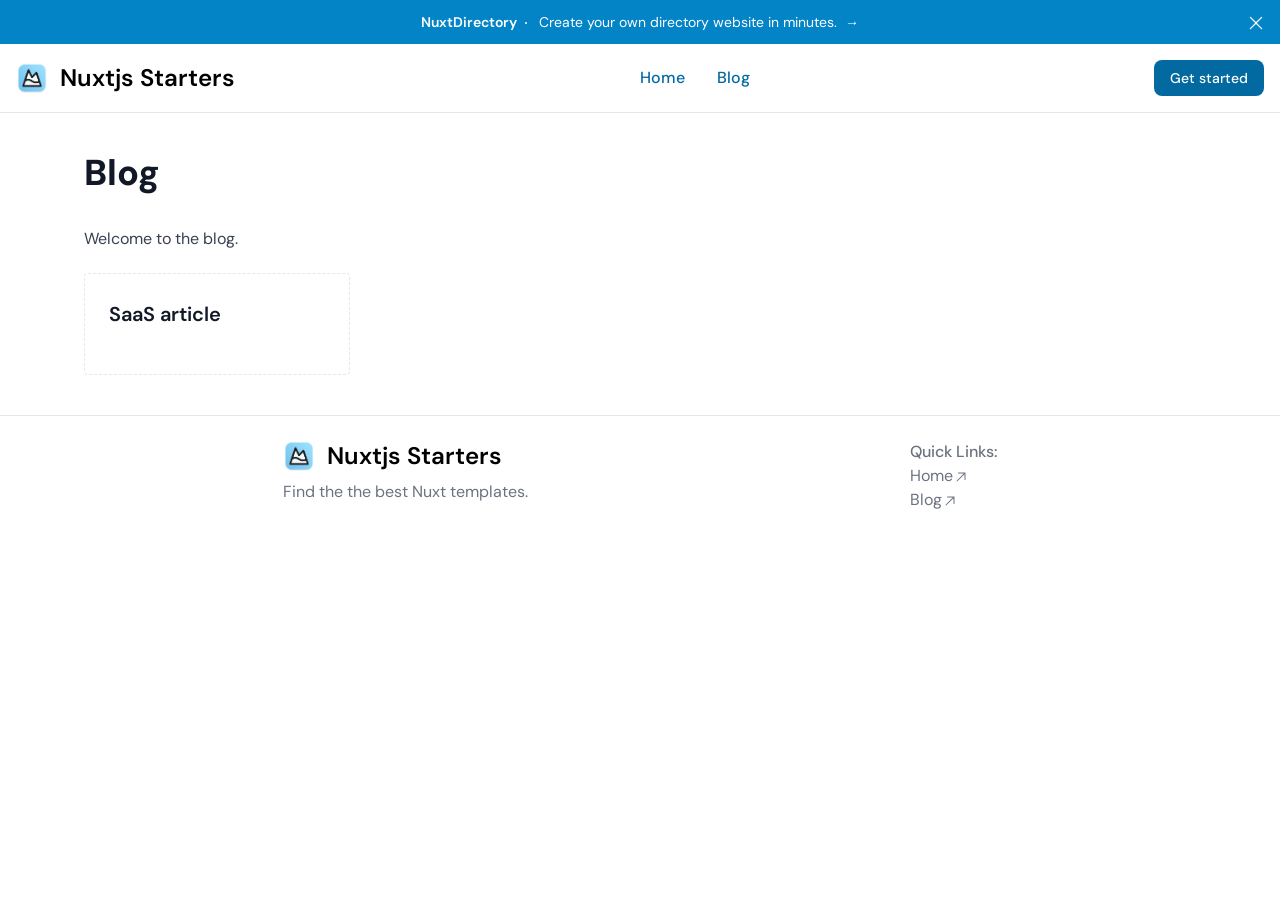
==== commit 1ab136df: "Deploying to gh-pages from @ masterkram/nuxt-directory@f1e587ed91564a9f7defa91b6b2aba3cfb995aa5 🚀" ====
--- a/blog/index.html
+++ b/blog/index.html
@@ -1,34 +1,34 @@
 <!DOCTYPE html><html  data-capo=""><head><meta charset="utf-8">
 <meta name="viewport" content="width=device-width, initial-scale=1">
 <title>Blog</title>
-<style>/*! tailwindcss v3.4.4 | MIT License | https://tailwindcss.com*/*,:after,:before{border:0 solid #e5e7eb;box-sizing:border-box}:after,:before{--tw-content:""}:host,html{line-height:1.5;-webkit-text-size-adjust:100%;font-family:ui-sans-serif,system-ui,sans-serif,Apple Color Emoji,Segoe UI Emoji,Segoe UI Symbol,Noto Color Emoji;font-feature-settings:normal;font-variation-settings:normal;tab-size:4;-webkit-tap-highlight-color:transparent}body{line-height:inherit;margin:0}hr{border-top-width:1px;color:inherit;height:0}abbr:where([title]){-webkit-text-decoration:underline dotted;text-decoration:underline dotted}h1,h2,h3,h4,h5,h6{font-size:inherit;font-weight:inherit}a{color:inherit;text-decoration:inherit}b,strong{font-weight:bolder}code,kbd,pre,samp{font-family:ui-monospace,SFMono-Regular,Menlo,Monaco,Consolas,Liberation Mono,Courier New,monospace;font-feature-settings:normal;font-size:1em;font-variation-settings:normal}small{font-size:80%}sub,sup{font-size:75%;line-height:0;position:relative;vertical-align:initial}sub{bottom:-.25em}sup{top:-.5em}table{border-collapse:collapse;border-color:inherit;text-indent:0}button,input,optgroup,select,textarea{color:inherit;font-family:inherit;font-feature-settings:inherit;font-size:100%;font-variation-settings:inherit;font-weight:inherit;letter-spacing:inherit;line-height:inherit;margin:0;padding:0}button,select{text-transform:none}button,input:where([type=button]),input:where([type=reset]),input:where([type=submit]){-webkit-appearance:button;background-color:initial;background-image:none}:-moz-focusring{outline:auto}:-moz-ui-invalid{box-shadow:none}progress{vertical-align:initial}::-webkit-inner-spin-button,::-webkit-outer-spin-button{height:auto}[type=search]{-webkit-appearance:textfield;outline-offset:-2px}::-webkit-search-decoration{-webkit-appearance:none}::-webkit-file-upload-button{-webkit-appearance:button;font:inherit}summary{display:list-item}blockquote,dd,dl,figure,h1,h2,h3,h4,h5,h6,hr,p,pre{margin:0}fieldset{margin:0}fieldset,legend{padding:0}menu,ol,ul{list-style:none;margin:0;padding:0}dialog{padding:0}textarea{resize:vertical}input::placeholder,textarea::placeholder{color:#9ca3af;opacity:1}[role=button],button{cursor:pointer}:disabled{cursor:default}audio,canvas,embed,iframe,img,object,svg,video{display:block;vertical-align:middle}img,video{height:auto;max-width:100%}[hidden]{display:none}[multiple],[type=date],[type=datetime-local],[type=email],[type=month],[type=number],[type=password],[type=search],[type=tel],[type=text],[type=time],[type=url],[type=week],input:where(:not([type])),select,textarea{appearance:none;background-color:#fff;border-color:#6b7280;border-radius:0;border-width:1px;font-size:1rem;line-height:1.5rem;padding:.5rem .75rem;--tw-shadow:0 0 #0000}[multiple]:focus,[type=date]:focus,[type=datetime-local]:focus,[type=email]:focus,[type=month]:focus,[type=number]:focus,[type=password]:focus,[type=search]:focus,[type=tel]:focus,[type=text]:focus,[type=time]:focus,[type=url]:focus,[type=week]:focus,input:where(:not([type])):focus,select:focus,textarea:focus{outline:2px solid #0000;outline-offset:2px;--tw-ring-inset:var(--tw-empty,/*!*/ /*!*/);--tw-ring-offset-width:0px;--tw-ring-offset-color:#fff;--tw-ring-color:#2563eb;--tw-ring-offset-shadow:var(--tw-ring-inset) 0 0 0 var(--tw-ring-offset-width) var(--tw-ring-offset-color);--tw-ring-shadow:var(--tw-ring-inset) 0 0 0 calc(1px + var(--tw-ring-offset-width)) var(--tw-ring-color);border-color:#2563eb;box-shadow:var(--tw-ring-offset-shadow),var(--tw-ring-shadow),var(--tw-shadow)}input::placeholder,textarea::placeholder{color:#6b7280;opacity:1}::-webkit-datetime-edit-fields-wrapper{padding:0}::-webkit-date-and-time-value{min-height:1.5em;text-align:inherit}::-webkit-datetime-edit{display:inline-flex}::-webkit-datetime-edit,::-webkit-datetime-edit-day-field,::-webkit-datetime-edit-hour-field,::-webkit-datetime-edit-meridiem-field,::-webkit-datetime-edit-millisecond-field,::-webkit-datetime-edit-minute-field,::-webkit-datetime-edit-month-field,::-webkit-datetime-edit-second-field,::-webkit-datetime-edit-year-field{padding-bottom:0;padding-top:0}select{background-image:url("data:image/svg+xml;charset=utf-8,%3Csvg xmlns='http://www.w3.org/2000/svg' fill='none' viewBox='0 0 20 20'%3E%3Cpath stroke='%236b7280' stroke-linecap='round' stroke-linejoin='round' stroke-width='1.5' d='m6 8 4 4 4-4'/%3E%3C/svg%3E");background-position:right .5rem center;background-repeat:no-repeat;background-size:1.5em 1.5em;padding-right:2.5rem;-webkit-print-color-adjust:exact;print-color-adjust:exact}[multiple],[size]:where(select:not([size="1"])){background-image:none;background-position:0 0;background-repeat:unset;background-size:initial;padding-right:.75rem;-webkit-print-color-adjust:unset;print-color-adjust:unset}[type=checkbox],[type=radio]{appearance:none;background-color:#fff;background-origin:border-box;border-color:#6b7280;border-width:1px;color:#2563eb;display:inline-block;flex-shrink:0;height:1rem;padding:0;-webkit-print-color-adjust:exact;print-color-adjust:exact;-webkit-user-select:none;user-select:none;vertical-align:middle;width:1rem;--tw-shadow:0 0 #0000}[type=checkbox]{border-radius:0}[type=radio]{border-radius:100%}[type=checkbox]:focus,[type=radio]:focus{outline:2px solid #0000;outline-offset:2px;--tw-ring-inset:var(--tw-empty,/*!*/ /*!*/);--tw-ring-offset-width:2px;--tw-ring-offset-color:#fff;--tw-ring-color:#2563eb;--tw-ring-offset-shadow:var(--tw-ring-inset) 0 0 0 var(--tw-ring-offset-width) var(--tw-ring-offset-color);--tw-ring-shadow:var(--tw-ring-inset) 0 0 0 calc(2px + var(--tw-ring-offset-width)) var(--tw-ring-color);box-shadow:var(--tw-ring-offset-shadow),var(--tw-ring-shadow),var(--tw-shadow)}[type=checkbox]:checked,[type=radio]:checked{background-color:currentColor;background-position:50%;background-repeat:no-repeat;background-size:100% 100%;border-color:#0000}[type=checkbox]:checked{background-image:url("data:image/svg+xml;charset=utf-8,%3Csvg xmlns='http://www.w3.org/2000/svg' fill='%23fff' viewBox='0 0 16 16'%3E%3Cpath d='M12.207 4.793a1 1 0 0 1 0 1.414l-5 5a1 1 0 0 1-1.414 0l-2-2a1 1 0 0 1 1.414-1.414L6.5 9.086l4.293-4.293a1 1 0 0 1 1.414 0'/%3E%3C/svg%3E")}@media (forced-colors:active) {[type=checkbox]:checked{appearance:auto}}[type=radio]:checked{background-image:url("data:image/svg+xml;charset=utf-8,%3Csvg xmlns='http://www.w3.org/2000/svg' fill='%23fff' viewBox='0 0 16 16'%3E%3Ccircle cx='8' cy='8' r='3'/%3E%3C/svg%3E")}@media (forced-colors:active) {[type=radio]:checked{appearance:auto}}[type=checkbox]:checked:focus,[type=checkbox]:checked:hover,[type=checkbox]:indeterminate,[type=radio]:checked:focus,[type=radio]:checked:hover{background-color:currentColor;border-color:#0000}[type=checkbox]:indeterminate{background-image:url("data:image/svg+xml;charset=utf-8,%3Csvg xmlns='http://www.w3.org/2000/svg' fill='none' viewBox='0 0 16 16'%3E%3Cpath stroke='%23fff' stroke-linecap='round' stroke-linejoin='round' stroke-width='2' d='M4 8h8'/%3E%3C/svg%3E");background-position:50%;background-repeat:no-repeat;background-size:100% 100%}@media (forced-colors:active) {[type=checkbox]:indeterminate{appearance:auto}}[type=checkbox]:indeterminate:focus,[type=checkbox]:indeterminate:hover{background-color:currentColor;border-color:#0000}[type=file]{background:unset;border-color:inherit;border-radius:0;border-width:0;font-size:unset;line-height:inherit;padding:0}[type=file]:focus{outline:1px solid ButtonText;outline:1px auto -webkit-focus-ring-color}*,::backdrop,:after,:before{--tw-border-spacing-x:0;--tw-border-spacing-y:0;--tw-translate-x:0;--tw-translate-y:0;--tw-rotate:0;--tw-skew-x:0;--tw-skew-y:0;--tw-scale-x:1;--tw-scale-y:1;--tw-pan-x: ;--tw-pan-y: ;--tw-pinch-zoom: ;--tw-scroll-snap-strictness:proximity;--tw-gradient-from-position: ;--tw-gradient-via-position: ;--tw-gradient-to-position: ;--tw-ordinal: ;--tw-slashed-zero: ;--tw-numeric-figure: ;--tw-numeric-spacing: ;--tw-numeric-fraction: ;--tw-ring-inset: ;--tw-ring-offset-width:0px;--tw-ring-offset-color:#fff;--tw-ring-color:#3b82f680;--tw-ring-offset-shadow:0 0 #0000;--tw-ring-shadow:0 0 #0000;--tw-shadow:0 0 #0000;--tw-shadow-colored:0 0 #0000;--tw-blur: ;--tw-brightness: ;--tw-contrast: ;--tw-grayscale: ;--tw-hue-rotate: ;--tw-invert: ;--tw-saturate: ;--tw-sepia: ;--tw-drop-shadow: ;--tw-backdrop-blur: ;--tw-backdrop-brightness: ;--tw-backdrop-contrast: ;--tw-backdrop-grayscale: ;--tw-backdrop-hue-rotate: ;--tw-backdrop-invert: ;--tw-backdrop-opacity: ;--tw-backdrop-saturate: ;--tw-backdrop-sepia: ;--tw-contain-size: ;--tw-contain-layout: ;--tw-contain-paint: ;--tw-contain-style: }.prose{color:var(--tw-prose-body);max-width:65ch}.prose :where(p):not(:where([class~=not-prose],[class~=not-prose] *)){margin-bottom:1.25em;margin-top:1.25em}.prose :where([class~=lead]):not(:where([class~=not-prose],[class~=not-prose] *)){color:var(--tw-prose-lead);font-size:1.25em;line-height:1.6;margin-bottom:1.2em;margin-top:1.2em}.prose :where(a):not(:where([class~=not-prose],[class~=not-prose] *)){color:var(--tw-prose-links);font-weight:500;text-decoration:underline}.prose :where(strong):not(:where([class~=not-prose],[class~=not-prose] *)){color:var(--tw-prose-bold);font-weight:600}.prose :where(a strong):not(:where([class~=not-prose],[class~=not-prose] *)){color:inherit}.prose :where(blockquote strong):not(:where([class~=not-prose],[class~=not-prose] *)){color:inherit}.prose :where(thead th strong):not(:where([class~=not-prose],[class~=not-prose] *)){color:inherit}.prose :where(ol):not(:where([class~=not-prose],[class~=not-prose] *)){list-style-type:decimal;margin-bottom:1.25em;margin-top:1.25em;padding-inline-start:1.625em}.prose :where(ol[type=A]):not(:where([class~=not-prose],[class~=not-prose] *)){list-style-type:upper-alpha}.prose :where(ol[type=a]):not(:where([class~=not-prose],[class~=not-prose] *)){list-style-type:lower-alpha}.prose :where(ol[type=A s]):not(:where([class~=not-prose],[class~=not-prose] *)){list-style-type:upper-alpha}.prose :where(ol[type=a s]):not(:where([class~=not-prose],[class~=not-prose] *)){list-style-type:lower-alpha}.prose :where(ol[type=I]):not(:where([class~=not-prose],[class~=not-prose] *)){list-style-type:upper-roman}.prose :where(ol[type=i]):not(:where([class~=not-prose],[class~=not-prose] *)){list-style-type:lower-roman}.prose :where(ol[type=I s]):not(:where([class~=not-prose],[class~=not-prose] *)){list-style-type:upper-roman}.prose :where(ol[type=i s]):not(:where([class~=not-prose],[class~=not-prose] *)){list-style-type:lower-roman}.prose :where(ol[type="1"]):not(:where([class~=not-prose],[class~=not-prose] *)){list-style-type:decimal}.prose :where(ul):not(:where([class~=not-prose],[class~=not-prose] *)){list-style-type:disc;margin-bottom:1.25em;margin-top:1.25em;padding-inline-start:1.625em}.prose :where(ol>li):not(:where([class~=not-prose],[class~=not-prose] *))::marker{color:var(--tw-prose-counters);font-weight:400}.prose :where(ul>li):not(:where([class~=not-prose],[class~=not-prose] *))::marker{color:var(--tw-prose-bullets)}.prose :where(dt):not(:where([class~=not-prose],[class~=not-prose] *)){color:var(--tw-prose-headings);font-weight:600;margin-top:1.25em}.prose :where(hr):not(:where([class~=not-prose],[class~=not-prose] *)){border-color:var(--tw-prose-hr);border-top-width:1px;margin-bottom:3em;margin-top:3em}.prose :where(blockquote):not(:where([class~=not-prose],[class~=not-prose] *)){border-inline-start-color:var(--tw-prose-quote-borders);border-inline-start-width:.25rem;color:var(--tw-prose-quotes);font-style:italic;font-weight:500;margin-bottom:1.6em;margin-top:1.6em;padding-inline-start:1em;quotes:"\201C""\201D""\2018""\2019"}.prose :where(blockquote p:first-of-type):not(:where([class~=not-prose],[class~=not-prose] *)):before{content:open-quote}.prose :where(blockquote p:last-of-type):not(:where([class~=not-prose],[class~=not-prose] *)):after{content:close-quote}.prose :where(h1):not(:where([class~=not-prose],[class~=not-prose] *)){color:var(--tw-prose-headings);font-size:2.25em;font-weight:800;line-height:1.1111111;margin-bottom:.8888889em;margin-top:0}.prose :where(h1 strong):not(:where([class~=not-prose],[class~=not-prose] *)){color:inherit;font-weight:900}.prose :where(h2):not(:where([class~=not-prose],[class~=not-prose] *)){color:var(--tw-prose-headings);font-size:1.5em;font-weight:700;line-height:1.3333333;margin-bottom:1em;margin-top:2em}.prose :where(h2 strong):not(:where([class~=not-prose],[class~=not-prose] *)){color:inherit;font-weight:800}.prose :where(h3):not(:where([class~=not-prose],[class~=not-prose] *)){color:var(--tw-prose-headings);font-size:1.25em;font-weight:600;line-height:1.6;margin-bottom:.6em;margin-top:1.6em}.prose :where(h3 strong):not(:where([class~=not-prose],[class~=not-prose] *)){color:inherit;font-weight:700}.prose :where(h4):not(:where([class~=not-prose],[class~=not-prose] *)){color:var(--tw-prose-headings);font-weight:600;line-height:1.5;margin-bottom:.5em;margin-top:1.5em}.prose :where(h4 strong):not(:where([class~=not-prose],[class~=not-prose] *)){color:inherit;font-weight:700}.prose :where(img):not(:where([class~=not-prose],[class~=not-prose] *)){margin-bottom:2em;margin-top:2em}.prose :where(picture):not(:where([class~=not-prose],[class~=not-prose] *)){display:block;margin-bottom:2em;margin-top:2em}.prose :where(video):not(:where([class~=not-prose],[class~=not-prose] *)){margin-bottom:2em;margin-top:2em}.prose :where(kbd):not(:where([class~=not-prose],[class~=not-prose] *)){border-radius:.3125rem;box-shadow:0 0 0 1px rgb(var(--tw-prose-kbd-shadows)/10%),0 3px 0 rgb(var(--tw-prose-kbd-shadows)/10%);color:var(--tw-prose-kbd);font-family:inherit;font-size:.875em;font-weight:500;padding-inline-end:.375em;padding-bottom:.1875em;padding-top:.1875em;padding-inline-start:.375em}.prose :where(code):not(:where([class~=not-prose],[class~=not-prose] *)){color:var(--tw-prose-code);font-size:.875em;font-weight:600}.prose :where(code):not(:where([class~=not-prose],[class~=not-prose] *)):before{content:"`"}.prose :where(code):not(:where([class~=not-prose],[class~=not-prose] *)):after{content:"`"}.prose :where(a code):not(:where([class~=not-prose],[class~=not-prose] *)){color:inherit}.prose :where(h1 code):not(:where([class~=not-prose],[class~=not-prose] *)){color:inherit}.prose :where(h2 code):not(:where([class~=not-prose],[class~=not-prose] *)){color:inherit;font-size:.875em}.prose :where(h3 code):not(:where([class~=not-prose],[class~=not-prose] *)){color:inherit;font-size:.9em}.prose :where(h4 code):not(:where([class~=not-prose],[class~=not-prose] *)){color:inherit}.prose :where(blockquote code):not(:where([class~=not-prose],[class~=not-prose] *)){color:inherit}.prose :where(thead th code):not(:where([class~=not-prose],[class~=not-prose] *)){color:inherit}.prose :where(pre):not(:where([class~=not-prose],[class~=not-prose] *)){background-color:var(--tw-prose-pre-bg);border-radius:.375rem;color:var(--tw-prose-pre-code);font-size:.875em;font-weight:400;line-height:1.7142857;margin-bottom:1.7142857em;margin-top:1.7142857em;overflow-x:auto;padding-inline-end:1.1428571em;padding-bottom:.8571429em;padding-top:.8571429em;padding-inline-start:1.1428571em}.prose :where(pre code):not(:where([class~=not-prose],[class~=not-prose] *)){background-color:initial;border-radius:0;border-width:0;color:inherit;font-family:inherit;font-size:inherit;font-weight:inherit;line-height:inherit;padding:0}.prose :where(pre code):not(:where([class~=not-prose],[class~=not-prose] *)):before{content:none}.prose :where(pre code):not(:where([class~=not-prose],[class~=not-prose] *)):after{content:none}.prose :where(table):not(:where([class~=not-prose],[class~=not-prose] *)){font-size:.875em;line-height:1.7142857;margin-bottom:2em;margin-top:2em;table-layout:auto;text-align:start;width:100%}.prose :where(thead):not(:where([class~=not-prose],[class~=not-prose] *)){border-bottom-color:var(--tw-prose-th-borders);border-bottom-width:1px}.prose :where(thead th):not(:where([class~=not-prose],[class~=not-prose] *)){color:var(--tw-prose-headings);font-weight:600;padding-inline-end:.5714286em;padding-bottom:.5714286em;padding-inline-start:.5714286em;vertical-align:bottom}.prose :where(tbody tr):not(:where([class~=not-prose],[class~=not-prose] *)){border-bottom-color:var(--tw-prose-td-borders);border-bottom-width:1px}.prose :where(tbody tr:last-child):not(:where([class~=not-prose],[class~=not-prose] *)){border-bottom-width:0}.prose :where(tbody td):not(:where([class~=not-prose],[class~=not-prose] *)){vertical-align:initial}.prose :where(tfoot):not(:where([class~=not-prose],[class~=not-prose] *)){border-top-color:var(--tw-prose-th-borders);border-top-width:1px}.prose :where(tfoot td):not(:where([class~=not-prose],[class~=not-prose] *)){vertical-align:top}.prose :where(figure>*):not(:where([class~=not-prose],[class~=not-prose] *)){margin-bottom:0;margin-top:0}.prose :where(figcaption):not(:where([class~=not-prose],[class~=not-prose] *)){color:var(--tw-prose-captions);font-size:.875em;line-height:1.4285714;margin-top:.8571429em}.prose{--tw-prose-body:#374151;--tw-prose-headings:#111827;--tw-prose-lead:#4b5563;--tw-prose-links:#111827;--tw-prose-bold:#111827;--tw-prose-counters:#6b7280;--tw-prose-bullets:#d1d5db;--tw-prose-hr:#e5e7eb;--tw-prose-quotes:#111827;--tw-prose-quote-borders:#e5e7eb;--tw-prose-captions:#6b7280;--tw-prose-kbd:#111827;--tw-prose-kbd-shadows:17 24 39;--tw-prose-code:#111827;--tw-prose-pre-code:#e5e7eb;--tw-prose-pre-bg:#1f2937;--tw-prose-th-borders:#d1d5db;--tw-prose-td-borders:#e5e7eb;--tw-prose-invert-body:#d1d5db;--tw-prose-invert-headings:#fff;--tw-prose-invert-lead:#9ca3af;--tw-prose-invert-links:#fff;--tw-prose-invert-bold:#fff;--tw-prose-invert-counters:#9ca3af;--tw-prose-invert-bullets:#4b5563;--tw-prose-invert-hr:#374151;--tw-prose-invert-quotes:#f3f4f6;--tw-prose-invert-quote-borders:#374151;--tw-prose-invert-captions:#9ca3af;--tw-prose-invert-kbd:#fff;--tw-prose-invert-kbd-shadows:255 255 255;--tw-prose-invert-code:#fff;--tw-prose-invert-pre-code:#d1d5db;--tw-prose-invert-pre-bg:#00000080;--tw-prose-invert-th-borders:#4b5563;--tw-prose-invert-td-borders:#374151;font-size:1rem;line-height:1.75}.prose :where(picture>img):not(:where([class~=not-prose],[class~=not-prose] *)){margin-bottom:0;margin-top:0}.prose :where(li):not(:where([class~=not-prose],[class~=not-prose] *)){margin-bottom:.5em;margin-top:.5em}.prose :where(ol>li):not(:where([class~=not-prose],[class~=not-prose] *)){padding-inline-start:.375em}.prose :where(ul>li):not(:where([class~=not-prose],[class~=not-prose] *)){padding-inline-start:.375em}.prose :where(.prose>ul>li p):not(:where([class~=not-prose],[class~=not-prose] *)){margin-bottom:.75em;margin-top:.75em}.prose :where(.prose>ul>li>p:first-child):not(:where([class~=not-prose],[class~=not-prose] *)){margin-top:1.25em}.prose :where(.prose>ul>li>p:last-child):not(:where([class~=not-prose],[class~=not-prose] *)){margin-bottom:1.25em}.prose :where(.prose>ol>li>p:first-child):not(:where([class~=not-prose],[class~=not-prose] *)){margin-top:1.25em}.prose :where(.prose>ol>li>p:last-child):not(:where([class~=not-prose],[class~=not-prose] *)){margin-bottom:1.25em}.prose :where(ul ul,ul ol,ol ul,ol ol):not(:where([class~=not-prose],[class~=not-prose] *)){margin-bottom:.75em;margin-top:.75em}.prose :where(dl):not(:where([class~=not-prose],[class~=not-prose] *)){margin-bottom:1.25em;margin-top:1.25em}.prose :where(dd):not(:where([class~=not-prose],[class~=not-prose] *)){margin-top:.5em;padding-inline-start:1.625em}.prose :where(hr+*):not(:where([class~=not-prose],[class~=not-prose] *)){margin-top:0}.prose :where(h2+*):not(:where([class~=not-prose],[class~=not-prose] *)){margin-top:0}.prose :where(h3+*):not(:where([class~=not-prose],[class~=not-prose] *)){margin-top:0}.prose :where(h4+*):not(:where([class~=not-prose],[class~=not-prose] *)){margin-top:0}.prose :where(thead th:first-child):not(:where([class~=not-prose],[class~=not-prose] *)){padding-inline-start:0}.prose :where(thead th:last-child):not(:where([class~=not-prose],[class~=not-prose] *)){padding-inline-end:0}.prose :where(tbody td,tfoot td):not(:where([class~=not-prose],[class~=not-prose] *)){padding-inline-end:.5714286em;padding-bottom:.5714286em;padding-top:.5714286em;padding-inline-start:.5714286em}.prose :where(tbody td:first-child,tfoot td:first-child):not(:where([class~=not-prose],[class~=not-prose] *)){padding-inline-start:0}.prose :where(tbody td:last-child,tfoot td:last-child):not(:where([class~=not-prose],[class~=not-prose] *)){padding-inline-end:0}.prose :where(figure):not(:where([class~=not-prose],[class~=not-prose] *)){margin-bottom:2em;margin-top:2em}.prose :where(.prose>:first-child):not(:where([class~=not-prose],[class~=not-prose] *)){margin-top:0}.prose :where(.prose>:last-child):not(:where([class~=not-prose],[class~=not-prose] *)){margin-bottom:0}.sr-only{height:1px;margin:-1px;overflow:hidden;padding:0;position:absolute;width:1px;clip:rect(0,0,0,0);border-width:0;white-space:nowrap}.pointer-events-none{pointer-events:none}.absolute{position:absolute}.relative{position:relative}.inset-y-0{bottom:0;top:0}.-top-3{top:-.75rem}.left-0{left:0}.right-0{right:0}.start-0{inset-inline-start:0}.z-10{z-index:10}.z-20{z-index:20}.-m-3{margin:-.75rem}.m-0{margin:0}.mx-2{margin-left:.5rem;margin-right:.5rem}.mx-auto{margin-left:auto;margin-right:auto}.mb-10{margin-bottom:2.5rem}.mt-1{margin-top:.25rem}.mt-4{margin-top:1rem}.block{display:block}.inline{display:inline}.flex{display:flex}.inline-flex{display:inline-flex}.grid{display:grid}.hidden{display:none}.h-0{height:0}.h-0\.5{height:.125rem}.h-10{height:2.5rem}.h-5{height:1.25rem}.h-8{height:2rem}.max-h-60{max-height:15rem}.max-h-64{max-height:16rem}.w-0{width:0}.w-0\.5{width:.125rem}.w-10{width:2.5rem}.w-5{width:1.25rem}.w-full{width:100%}.max-w-3xl{max-width:48rem}.max-w-none{max-width:none}.max-w-prose{max-width:65ch}.max-w-screen-xl{max-width:1280px}.flex-1{flex:1 1 0%}.cursor-default{cursor:default}.select-none{-webkit-user-select:none;user-select:none}.grid-cols-4{grid-template-columns:repeat(4,minmax(0,1fr))}.flex-col{flex-direction:column}.flex-wrap{flex-wrap:wrap}.items-start{align-items:flex-start}.items-center{align-items:center}.justify-end{justify-content:flex-end}.justify-center{justify-content:center}.justify-between{justify-content:space-between}.gap-10{gap:2.5rem}.gap-2{gap:.5rem}.gap-4{gap:1rem}.gap-8{gap:2rem}.gap-x-6{column-gap:1.5rem}.space-x-3>:not([hidden])~:not([hidden]){--tw-space-x-reverse:0;margin-left:calc(.75rem*(1 - var(--tw-space-x-reverse)));margin-right:calc(.75rem*var(--tw-space-x-reverse))}.self-center{align-self:center}.overflow-auto{overflow:auto}.truncate{overflow:hidden;text-overflow:ellipsis}.truncate,.whitespace-nowrap{white-space:nowrap}.rounded{border-radius:.25rem}.rounded-full{border-radius:9999px}.rounded-lg{border-radius:.5rem}.rounded-md{border-radius:.375rem}.border{border-width:1px}.border-0{border-width:0}.border-b{border-bottom-width:1px}.border-gray-100{--tw-border-opacity:1;border-color:rgb(243 244 246/var(--tw-border-opacity))}.border-gray-200{--tw-border-opacity:1;border-color:rgb(229 231 235/var(--tw-border-opacity))}.bg-amber-100{--tw-bg-opacity:1;background-color:rgb(254 243 199/var(--tw-bg-opacity))}.bg-gray-100{--tw-bg-opacity:1;background-color:rgb(243 244 246/var(--tw-bg-opacity))}.bg-gray-50{--tw-bg-opacity:1;background-color:rgb(249 250 251/var(--tw-bg-opacity))}.bg-primary-600{--tw-bg-opacity:1;background-color:rgb(2 132 199/var(--tw-bg-opacity))}.bg-primary-700{--tw-bg-opacity:1;background-color:rgb(3 105 161/var(--tw-bg-opacity))}.bg-white{--tw-bg-opacity:1;background-color:rgb(255 255 255/var(--tw-bg-opacity))}.fill-current{fill:currentColor}.p-0{padding:0}.p-2{padding:.5rem}.p-3{padding:.75rem}.p-4{padding:1rem}.p-6{padding:1.5rem}.px-1{padding-left:.25rem;padding-right:.25rem}.px-2{padding-left:.5rem;padding-right:.5rem}.px-3{padding-left:.75rem;padding-right:.75rem}.px-3\.5{padding-left:.875rem;padding-right:.875rem}.px-4{padding-left:1rem;padding-right:1rem}.px-5{padding-left:1.25rem;padding-right:1.25rem}.px-6{padding-left:1.5rem;padding-right:1.5rem}.py-0{padding-bottom:0;padding-top:0}.py-0\.5{padding-bottom:.125rem;padding-top:.125rem}.py-1{padding-bottom:.25rem;padding-top:.25rem}.py-1\.5{padding-bottom:.375rem;padding-top:.375rem}.py-10{padding-bottom:2.5rem;padding-top:2.5rem}.py-2{padding-bottom:.5rem;padding-top:.5rem}.py-2\.5{padding-bottom:.625rem;padding-top:.625rem}.pb-10{padding-bottom:2.5rem}.pb-20{padding-bottom:5rem}.pl-10{padding-left:2.5rem}.pl-3{padding-left:.75rem}.pr-1{padding-right:.25rem}.pr-1\.5{padding-right:.375rem}.pr-10{padding-right:2.5rem}.pr-14{padding-right:3.5rem}.pr-2{padding-right:.5rem}.pr-4{padding-right:1rem}.pt-20{padding-top:5rem}.text-left{text-align:left}.text-center{text-align:center}.font-display{font-family:DM Sans}.font-sans{font-family:ui-sans-serif,system-ui,sans-serif,Apple Color Emoji,Segoe UI Emoji,Segoe UI Symbol,Noto Color Emoji}.text-2xl{font-size:1.5rem;line-height:2rem}.text-base{font-size:1rem;line-height:1.5rem}.text-sm{font-size:.875rem;line-height:1.25rem}.text-xs{font-size:.75rem;line-height:1rem}.font-medium{font-weight:500}.font-normal{font-weight:400}.font-semibold{font-weight:600}.leading-6{line-height:1.5rem}.text-amber-600{--tw-text-opacity:1;color:rgb(217 119 6/var(--tw-text-opacity))}.text-amber-900{--tw-text-opacity:1;color:rgb(120 53 15/var(--tw-text-opacity))}.text-gray-400{--tw-text-opacity:1;color:rgb(156 163 175/var(--tw-text-opacity))}.text-gray-500{--tw-text-opacity:1;color:rgb(107 114 128/var(--tw-text-opacity))}.text-gray-600{--tw-text-opacity:1;color:rgb(75 85 99/var(--tw-text-opacity))}.text-gray-900{--tw-text-opacity:1;color:rgb(17 24 39/var(--tw-text-opacity))}.text-white{--tw-text-opacity:1;color:rgb(255 255 255/var(--tw-text-opacity))}.underline{text-decoration-line:underline}.decoration-primary-600{text-decoration-color:#0284c7}.underline-offset-4{text-underline-offset:4px}.opacity-0{opacity:0}.opacity-100{opacity:1}.shadow-lg{--tw-shadow:0 10px 15px -3px #0000001a,0 4px 6px -4px #0000001a;--tw-shadow-colored:0 10px 15px -3px var(--tw-shadow-color),0 4px 6px -4px var(--tw-shadow-color)}.shadow-lg,.shadow-md{box-shadow:var(--tw-ring-offset-shadow,0 0 #0000),var(--tw-ring-shadow,0 0 #0000),var(--tw-shadow)}.shadow-md{--tw-shadow:0 4px 6px -1px #0000001a,0 2px 4px -2px #0000001a;--tw-shadow-colored:0 4px 6px -1px var(--tw-shadow-color),0 2px 4px -2px var(--tw-shadow-color)}.shadow-sm{--tw-shadow:0 1px 2px 0 #0000000d;--tw-shadow-colored:0 1px 2px 0 var(--tw-shadow-color);box-shadow:var(--tw-ring-offset-shadow,0 0 #0000),var(--tw-ring-shadow,0 0 #0000),var(--tw-shadow)}.ring-1{--tw-ring-offset-shadow:var(--tw-ring-inset) 0 0 0 var(--tw-ring-offset-width) var(--tw-ring-offset-color);--tw-ring-shadow:var(--tw-ring-inset) 0 0 0 calc(1px + var(--tw-ring-offset-width)) var(--tw-ring-color);box-shadow:var(--tw-ring-offset-shadow),var(--tw-ring-shadow),var(--tw-shadow,0 0 #0000)}.ring-inset{--tw-ring-inset:inset}.ring-black\/5{--tw-ring-color:#0000000d}.ring-gray-300{--tw-ring-opacity:1;--tw-ring-color:rgb(209 213 219/var(--tw-ring-opacity))}.ring-gray-500\/10{--tw-ring-color:#6b72801a}.transition{transition-duration:.15s;transition-property:color,background-color,border-color,text-decoration-color,fill,stroke,opacity,box-shadow,transform,filter,-webkit-backdrop-filter;transition-property:color,background-color,border-color,text-decoration-color,fill,stroke,opacity,box-shadow,transform,filter,backdrop-filter;transition-property:color,background-color,border-color,text-decoration-color,fill,stroke,opacity,box-shadow,transform,filter,backdrop-filter,-webkit-backdrop-filter;transition-timing-function:cubic-bezier(.4,0,.2,1)}.duration-100{transition-duration:.1s}.ease-in{transition-timing-function:cubic-bezier(.4,0,1,1)}.dark\:prose-invert:is(.dark *){--tw-prose-body:var(--tw-prose-invert-body);--tw-prose-headings:var(--tw-prose-invert-headings);--tw-prose-lead:var(--tw-prose-invert-lead);--tw-prose-links:var(--tw-prose-invert-links);--tw-prose-bold:var(--tw-prose-invert-bold);--tw-prose-counters:var(--tw-prose-invert-counters);--tw-prose-bullets:var(--tw-prose-invert-bullets);--tw-prose-hr:var(--tw-prose-invert-hr);--tw-prose-quotes:var(--tw-prose-invert-quotes);--tw-prose-quote-borders:var(--tw-prose-invert-quote-borders);--tw-prose-captions:var(--tw-prose-invert-captions);--tw-prose-kbd:var(--tw-prose-invert-kbd);--tw-prose-kbd-shadows:var(--tw-prose-invert-kbd-shadows);--tw-prose-code:var(--tw-prose-invert-code);--tw-prose-pre-code:var(--tw-prose-invert-pre-code);--tw-prose-pre-bg:var(--tw-prose-invert-pre-bg);--tw-prose-th-borders:var(--tw-prose-invert-th-borders);--tw-prose-td-borders:var(--tw-prose-invert-td-borders)}.placeholder\:text-gray-400::placeholder{--tw-text-opacity:1;color:rgb(156 163 175/var(--tw-text-opacity))}.hover\:bg-gray-100:hover{--tw-bg-opacity:1;background-color:rgb(243 244 246/var(--tw-bg-opacity))}.hover\:bg-primary-800:hover{--tw-bg-opacity:1;background-color:rgb(7 89 133/var(--tw-bg-opacity))}.focus\:outline-none:focus{outline:2px solid #0000;outline-offset:2px}.focus\:ring-2:focus{--tw-ring-offset-shadow:var(--tw-ring-inset) 0 0 0 var(--tw-ring-offset-width) var(--tw-ring-offset-color);--tw-ring-shadow:var(--tw-ring-inset) 0 0 0 calc(2px + var(--tw-ring-offset-width)) var(--tw-ring-color)}.focus\:ring-2:focus,.focus\:ring-4:focus{box-shadow:var(--tw-ring-offset-shadow),var(--tw-ring-shadow),var(--tw-shadow,0 0 #0000)}.focus\:ring-4:focus{--tw-ring-offset-shadow:var(--tw-ring-inset) 0 0 0 var(--tw-ring-offset-width) var(--tw-ring-offset-color);--tw-ring-shadow:var(--tw-ring-inset) 0 0 0 calc(4px + var(--tw-ring-offset-width)) var(--tw-ring-color)}.focus\:ring-inset:focus{--tw-ring-inset:inset}.focus\:ring-gray-200:focus{--tw-ring-opacity:1;--tw-ring-color:rgb(229 231 235/var(--tw-ring-opacity))}.focus\:ring-primary-300:focus{--tw-ring-opacity:1;--tw-ring-color:rgb(125 211 252/var(--tw-ring-opacity))}.focus\:ring-primary-600:focus{--tw-ring-opacity:1;--tw-ring-color:rgb(2 132 199/var(--tw-ring-opacity))}.focus-visible\:border-indigo-500:focus-visible{--tw-border-opacity:1;border-color:rgb(99 102 241/var(--tw-border-opacity))}.focus-visible\:outline-offset-\[-4px\]:focus-visible{outline-offset:-4px}.focus-visible\:ring-2:focus-visible{--tw-ring-offset-shadow:var(--tw-ring-inset) 0 0 0 var(--tw-ring-offset-width) var(--tw-ring-offset-color);--tw-ring-shadow:var(--tw-ring-inset) 0 0 0 calc(2px + var(--tw-ring-offset-width)) var(--tw-ring-color);box-shadow:var(--tw-ring-offset-shadow),var(--tw-ring-shadow),var(--tw-shadow,0 0 #0000)}.focus-visible\:ring-white\/75:focus-visible{--tw-ring-color:#ffffffbf}.focus-visible\:ring-offset-2:focus-visible{--tw-ring-offset-width:2px}.focus-visible\:ring-offset-orange-300:focus-visible{--tw-ring-offset-color:#fdba74}.group:hover .group-hover\:border-primary-500{--tw-border-opacity:1;border-color:rgb(14 165 233/var(--tw-border-opacity))}.prose-a\:border-b :is(:where(a):not(:where([class~=not-prose],[class~=not-prose] *))){border-bottom-width:1px}.prose-a\:border-dashed :is(:where(a):not(:where([class~=not-prose],[class~=not-prose] *))){border-style:dashed}.prose-a\:font-normal :is(:where(a):not(:where([class~=not-prose],[class~=not-prose] *))){font-weight:400}.prose-a\:no-underline :is(:where(a):not(:where([class~=not-prose],[class~=not-prose] *))){text-decoration-line:none}.hover\:prose-a\:border-solid :is(:where(a):not(:where([class~=not-prose],[class~=not-prose] *))):hover{border-style:solid}.hover\:prose-a\:border-primary-400 :is(:where(a):not(:where([class~=not-prose],[class~=not-prose] *))):hover{--tw-border-opacity:1;border-color:rgb(56 189 248/var(--tw-border-opacity))}.hover\:prose-a\:text-primary-400 :is(:where(a):not(:where([class~=not-prose],[class~=not-prose] *))):hover{--tw-text-opacity:1;color:rgb(56 189 248/var(--tw-text-opacity))}.prose-pre\:bg-gray-100 :is(:where(pre):not(:where([class~=not-prose],[class~=not-prose] *))){--tw-bg-opacity:1;background-color:rgb(243 244 246/var(--tw-bg-opacity))}.dark\:border-gray-600:is(.dark *){--tw-border-opacity:1;border-color:rgb(75 85 99/var(--tw-border-opacity))}.dark\:border-gray-700:is(.dark *){--tw-border-opacity:1;border-color:rgb(55 65 81/var(--tw-border-opacity))}.dark\:bg-gray-800:is(.dark *){--tw-bg-opacity:1;background-color:rgb(31 41 55/var(--tw-bg-opacity))}.dark\:bg-gray-900:is(.dark *){--tw-bg-opacity:1;background-color:rgb(17 24 39/var(--tw-bg-opacity))}.dark\:bg-primary-600:is(.dark *){--tw-bg-opacity:1;background-color:rgb(2 132 199/var(--tw-bg-opacity))}.dark\:text-gray-400:is(.dark *){--tw-text-opacity:1;color:rgb(156 163 175/var(--tw-text-opacity))}.dark\:text-white:is(.dark *){--tw-text-opacity:1;color:rgb(255 255 255/var(--tw-text-opacity))}.dark\:hover\:bg-gray-700:hover:is(.dark *){--tw-bg-opacity:1;background-color:rgb(55 65 81/var(--tw-bg-opacity))}.dark\:hover\:bg-primary-700:hover:is(.dark *){--tw-bg-opacity:1;background-color:rgb(3 105 161/var(--tw-bg-opacity))}.dark\:focus\:ring-gray-600:focus:is(.dark *){--tw-ring-opacity:1;--tw-ring-color:rgb(75 85 99/var(--tw-ring-opacity))}.dark\:focus\:ring-primary-800:focus:is(.dark *){--tw-ring-opacity:1;--tw-ring-color:rgb(7 89 133/var(--tw-ring-opacity))}.dark\:prose-pre\:bg-gray-900 :is(:where(pre):not(:where([class~=not-prose],[class~=not-prose] *))):is(.dark *){--tw-bg-opacity:1;background-color:rgb(17 24 39/var(--tw-bg-opacity))}@media (min-width:640px){.sm\:px-3{padding-left:.75rem;padding-right:.75rem}.sm\:px-3\.5{padding-left:.875rem;padding-right:.875rem}.sm\:text-sm{font-size:.875rem;line-height:1.25rem}.sm\:leading-6{line-height:1.5rem}.sm\:before\:flex-1:before{content:var(--tw-content);flex:1 1 0%}}@media (min-width:768px){.md\:order-1{order:1}.md\:order-2{order:2}.md\:mt-0{margin-top:0}.md\:flex{display:flex}.md\:hidden{display:none}.md\:w-auto{width:auto}.md\:flex-row{flex-direction:row}.md\:space-x-0>:not([hidden])~:not([hidden]){--tw-space-x-reverse:0;margin-left:calc(0px*(1 - var(--tw-space-x-reverse)));margin-right:calc(0px*var(--tw-space-x-reverse))}.md\:space-x-8>:not([hidden])~:not([hidden]){--tw-space-x-reverse:0;margin-left:calc(2rem*(1 - var(--tw-space-x-reverse)));margin-right:calc(2rem*var(--tw-space-x-reverse))}.md\:border-0{border-width:0}.md\:bg-transparent{background-color:initial}.md\:bg-white{--tw-bg-opacity:1;background-color:rgb(255 255 255/var(--tw-bg-opacity))}.md\:p-0{padding:0}.md\:text-primary-700{--tw-text-opacity:1;color:rgb(3 105 161/var(--tw-text-opacity))}.md\:dark\:bg-gray-900:is(.dark *){--tw-bg-opacity:1;background-color:rgb(17 24 39/var(--tw-bg-opacity))}.md\:dark\:text-primary-500:is(.dark *){--tw-text-opacity:1;color:rgb(14 165 233/var(--tw-text-opacity))}}@media (min-width:1280px){.xl\:max-w-6xl{max-width:72rem}}.rtl\:space-x-reverse:where([dir=rtl],[dir=rtl] *)>:not([hidden])~:not([hidden]){--tw-space-x-reverse:1}</style>
+<style>/*! tailwindcss v3.4.4 | MIT License | https://tailwindcss.com*/*,:after,:before{border:0 solid #e5e7eb;box-sizing:border-box}:after,:before{--tw-content:""}:host,html{line-height:1.5;-webkit-text-size-adjust:100%;font-family:ui-sans-serif,system-ui,sans-serif,Apple Color Emoji,Segoe UI Emoji,Segoe UI Symbol,Noto Color Emoji;font-feature-settings:normal;font-variation-settings:normal;tab-size:4;-webkit-tap-highlight-color:transparent}body{line-height:inherit;margin:0}hr{border-top-width:1px;color:inherit;height:0}abbr:where([title]){-webkit-text-decoration:underline dotted;text-decoration:underline dotted}h1,h2,h3,h4,h5,h6{font-size:inherit;font-weight:inherit}a{color:inherit;text-decoration:inherit}b,strong{font-weight:bolder}code,kbd,pre,samp{font-family:ui-monospace,SFMono-Regular,Menlo,Monaco,Consolas,Liberation Mono,Courier New,monospace;font-feature-settings:normal;font-size:1em;font-variation-settings:normal}small{font-size:80%}sub,sup{font-size:75%;line-height:0;position:relative;vertical-align:initial}sub{bottom:-.25em}sup{top:-.5em}table{border-collapse:collapse;border-color:inherit;text-indent:0}button,input,optgroup,select,textarea{color:inherit;font-family:inherit;font-feature-settings:inherit;font-size:100%;font-variation-settings:inherit;font-weight:inherit;letter-spacing:inherit;line-height:inherit;margin:0;padding:0}button,select{text-transform:none}button,input:where([type=button]),input:where([type=reset]),input:where([type=submit]){-webkit-appearance:button;background-color:initial;background-image:none}:-moz-focusring{outline:auto}:-moz-ui-invalid{box-shadow:none}progress{vertical-align:initial}::-webkit-inner-spin-button,::-webkit-outer-spin-button{height:auto}[type=search]{-webkit-appearance:textfield;outline-offset:-2px}::-webkit-search-decoration{-webkit-appearance:none}::-webkit-file-upload-button{-webkit-appearance:button;font:inherit}summary{display:list-item}blockquote,dd,dl,figure,h1,h2,h3,h4,h5,h6,hr,p,pre{margin:0}fieldset{margin:0}fieldset,legend{padding:0}menu,ol,ul{list-style:none;margin:0;padding:0}dialog{padding:0}textarea{resize:vertical}input::placeholder,textarea::placeholder{color:#9ca3af;opacity:1}[role=button],button{cursor:pointer}:disabled{cursor:default}audio,canvas,embed,iframe,img,object,svg,video{display:block;vertical-align:middle}img,video{height:auto;max-width:100%}[hidden]{display:none}[multiple],[type=date],[type=datetime-local],[type=email],[type=month],[type=number],[type=password],[type=search],[type=tel],[type=text],[type=time],[type=url],[type=week],input:where(:not([type])),select,textarea{appearance:none;background-color:#fff;border-color:#6b7280;border-radius:0;border-width:1px;font-size:1rem;line-height:1.5rem;padding:.5rem .75rem;--tw-shadow:0 0 #0000}[multiple]:focus,[type=date]:focus,[type=datetime-local]:focus,[type=email]:focus,[type=month]:focus,[type=number]:focus,[type=password]:focus,[type=search]:focus,[type=tel]:focus,[type=text]:focus,[type=time]:focus,[type=url]:focus,[type=week]:focus,input:where(:not([type])):focus,select:focus,textarea:focus{outline:2px solid #0000;outline-offset:2px;--tw-ring-inset:var(--tw-empty,/*!*/ /*!*/);--tw-ring-offset-width:0px;--tw-ring-offset-color:#fff;--tw-ring-color:#2563eb;--tw-ring-offset-shadow:var(--tw-ring-inset) 0 0 0 var(--tw-ring-offset-width) var(--tw-ring-offset-color);--tw-ring-shadow:var(--tw-ring-inset) 0 0 0 calc(1px + var(--tw-ring-offset-width)) var(--tw-ring-color);border-color:#2563eb;box-shadow:var(--tw-ring-offset-shadow),var(--tw-ring-shadow),var(--tw-shadow)}input::placeholder,textarea::placeholder{color:#6b7280;opacity:1}::-webkit-datetime-edit-fields-wrapper{padding:0}::-webkit-date-and-time-value{min-height:1.5em;text-align:inherit}::-webkit-datetime-edit{display:inline-flex}::-webkit-datetime-edit,::-webkit-datetime-edit-day-field,::-webkit-datetime-edit-hour-field,::-webkit-datetime-edit-meridiem-field,::-webkit-datetime-edit-millisecond-field,::-webkit-datetime-edit-minute-field,::-webkit-datetime-edit-month-field,::-webkit-datetime-edit-second-field,::-webkit-datetime-edit-year-field{padding-bottom:0;padding-top:0}select{background-image:url("data:image/svg+xml;charset=utf-8,%3Csvg xmlns='http://www.w3.org/2000/svg' fill='none' viewBox='0 0 20 20'%3E%3Cpath stroke='%236b7280' stroke-linecap='round' stroke-linejoin='round' stroke-width='1.5' d='m6 8 4 4 4-4'/%3E%3C/svg%3E");background-position:right .5rem center;background-repeat:no-repeat;background-size:1.5em 1.5em;padding-right:2.5rem;-webkit-print-color-adjust:exact;print-color-adjust:exact}[multiple],[size]:where(select:not([size="1"])){background-image:none;background-position:0 0;background-repeat:unset;background-size:initial;padding-right:.75rem;-webkit-print-color-adjust:unset;print-color-adjust:unset}[type=checkbox],[type=radio]{appearance:none;background-color:#fff;background-origin:border-box;border-color:#6b7280;border-width:1px;color:#2563eb;display:inline-block;flex-shrink:0;height:1rem;padding:0;-webkit-print-color-adjust:exact;print-color-adjust:exact;-webkit-user-select:none;user-select:none;vertical-align:middle;width:1rem;--tw-shadow:0 0 #0000}[type=checkbox]{border-radius:0}[type=radio]{border-radius:100%}[type=checkbox]:focus,[type=radio]:focus{outline:2px solid #0000;outline-offset:2px;--tw-ring-inset:var(--tw-empty,/*!*/ /*!*/);--tw-ring-offset-width:2px;--tw-ring-offset-color:#fff;--tw-ring-color:#2563eb;--tw-ring-offset-shadow:var(--tw-ring-inset) 0 0 0 var(--tw-ring-offset-width) var(--tw-ring-offset-color);--tw-ring-shadow:var(--tw-ring-inset) 0 0 0 calc(2px + var(--tw-ring-offset-width)) var(--tw-ring-color);box-shadow:var(--tw-ring-offset-shadow),var(--tw-ring-shadow),var(--tw-shadow)}[type=checkbox]:checked,[type=radio]:checked{background-color:currentColor;background-position:50%;background-repeat:no-repeat;background-size:100% 100%;border-color:#0000}[type=checkbox]:checked{background-image:url("data:image/svg+xml;charset=utf-8,%3Csvg xmlns='http://www.w3.org/2000/svg' fill='%23fff' viewBox='0 0 16 16'%3E%3Cpath d='M12.207 4.793a1 1 0 0 1 0 1.414l-5 5a1 1 0 0 1-1.414 0l-2-2a1 1 0 0 1 1.414-1.414L6.5 9.086l4.293-4.293a1 1 0 0 1 1.414 0'/%3E%3C/svg%3E")}@media (forced-colors:active) {[type=checkbox]:checked{appearance:auto}}[type=radio]:checked{background-image:url("data:image/svg+xml;charset=utf-8,%3Csvg xmlns='http://www.w3.org/2000/svg' fill='%23fff' viewBox='0 0 16 16'%3E%3Ccircle cx='8' cy='8' r='3'/%3E%3C/svg%3E")}@media (forced-colors:active) {[type=radio]:checked{appearance:auto}}[type=checkbox]:checked:focus,[type=checkbox]:checked:hover,[type=checkbox]:indeterminate,[type=radio]:checked:focus,[type=radio]:checked:hover{background-color:currentColor;border-color:#0000}[type=checkbox]:indeterminate{background-image:url("data:image/svg+xml;charset=utf-8,%3Csvg xmlns='http://www.w3.org/2000/svg' fill='none' viewBox='0 0 16 16'%3E%3Cpath stroke='%23fff' stroke-linecap='round' stroke-linejoin='round' stroke-width='2' d='M4 8h8'/%3E%3C/svg%3E");background-position:50%;background-repeat:no-repeat;background-size:100% 100%}@media (forced-colors:active) {[type=checkbox]:indeterminate{appearance:auto}}[type=checkbox]:indeterminate:focus,[type=checkbox]:indeterminate:hover{background-color:currentColor;border-color:#0000}[type=file]{background:unset;border-color:inherit;border-radius:0;border-width:0;font-size:unset;line-height:inherit;padding:0}[type=file]:focus{outline:1px solid ButtonText;outline:1px auto -webkit-focus-ring-color}*,::backdrop,:after,:before{--tw-border-spacing-x:0;--tw-border-spacing-y:0;--tw-translate-x:0;--tw-translate-y:0;--tw-rotate:0;--tw-skew-x:0;--tw-skew-y:0;--tw-scale-x:1;--tw-scale-y:1;--tw-pan-x: ;--tw-pan-y: ;--tw-pinch-zoom: ;--tw-scroll-snap-strictness:proximity;--tw-gradient-from-position: ;--tw-gradient-via-position: ;--tw-gradient-to-position: ;--tw-ordinal: ;--tw-slashed-zero: ;--tw-numeric-figure: ;--tw-numeric-spacing: ;--tw-numeric-fraction: ;--tw-ring-inset: ;--tw-ring-offset-width:0px;--tw-ring-offset-color:#fff;--tw-ring-color:#3b82f680;--tw-ring-offset-shadow:0 0 #0000;--tw-ring-shadow:0 0 #0000;--tw-shadow:0 0 #0000;--tw-shadow-colored:0 0 #0000;--tw-blur: ;--tw-brightness: ;--tw-contrast: ;--tw-grayscale: ;--tw-hue-rotate: ;--tw-invert: ;--tw-saturate: ;--tw-sepia: ;--tw-drop-shadow: ;--tw-backdrop-blur: ;--tw-backdrop-brightness: ;--tw-backdrop-contrast: ;--tw-backdrop-grayscale: ;--tw-backdrop-hue-rotate: ;--tw-backdrop-invert: ;--tw-backdrop-opacity: ;--tw-backdrop-saturate: ;--tw-backdrop-sepia: ;--tw-contain-size: ;--tw-contain-layout: ;--tw-contain-paint: ;--tw-contain-style: }.prose{color:var(--tw-prose-body);max-width:65ch}.prose :where(p):not(:where([class~=not-prose],[class~=not-prose] *)){margin-bottom:1.25em;margin-top:1.25em}.prose :where([class~=lead]):not(:where([class~=not-prose],[class~=not-prose] *)){color:var(--tw-prose-lead);font-size:1.25em;line-height:1.6;margin-bottom:1.2em;margin-top:1.2em}.prose :where(a):not(:where([class~=not-prose],[class~=not-prose] *)){color:var(--tw-prose-links);font-weight:500;text-decoration:underline}.prose :where(strong):not(:where([class~=not-prose],[class~=not-prose] *)){color:var(--tw-prose-bold);font-weight:600}.prose :where(a strong):not(:where([class~=not-prose],[class~=not-prose] *)){color:inherit}.prose :where(blockquote strong):not(:where([class~=not-prose],[class~=not-prose] *)){color:inherit}.prose :where(thead th strong):not(:where([class~=not-prose],[class~=not-prose] *)){color:inherit}.prose :where(ol):not(:where([class~=not-prose],[class~=not-prose] *)){list-style-type:decimal;margin-bottom:1.25em;margin-top:1.25em;padding-inline-start:1.625em}.prose :where(ol[type=A]):not(:where([class~=not-prose],[class~=not-prose] *)){list-style-type:upper-alpha}.prose :where(ol[type=a]):not(:where([class~=not-prose],[class~=not-prose] *)){list-style-type:lower-alpha}.prose :where(ol[type=A s]):not(:where([class~=not-prose],[class~=not-prose] *)){list-style-type:upper-alpha}.prose :where(ol[type=a s]):not(:where([class~=not-prose],[class~=not-prose] *)){list-style-type:lower-alpha}.prose :where(ol[type=I]):not(:where([class~=not-prose],[class~=not-prose] *)){list-style-type:upper-roman}.prose :where(ol[type=i]):not(:where([class~=not-prose],[class~=not-prose] *)){list-style-type:lower-roman}.prose :where(ol[type=I s]):not(:where([class~=not-prose],[class~=not-prose] *)){list-style-type:upper-roman}.prose :where(ol[type=i s]):not(:where([class~=not-prose],[class~=not-prose] *)){list-style-type:lower-roman}.prose :where(ol[type="1"]):not(:where([class~=not-prose],[class~=not-prose] *)){list-style-type:decimal}.prose :where(ul):not(:where([class~=not-prose],[class~=not-prose] *)){list-style-type:disc;margin-bottom:1.25em;margin-top:1.25em;padding-inline-start:1.625em}.prose :where(ol>li):not(:where([class~=not-prose],[class~=not-prose] *))::marker{color:var(--tw-prose-counters);font-weight:400}.prose :where(ul>li):not(:where([class~=not-prose],[class~=not-prose] *))::marker{color:var(--tw-prose-bullets)}.prose :where(dt):not(:where([class~=not-prose],[class~=not-prose] *)){color:var(--tw-prose-headings);font-weight:600;margin-top:1.25em}.prose :where(hr):not(:where([class~=not-prose],[class~=not-prose] *)){border-color:var(--tw-prose-hr);border-top-width:1px;margin-bottom:3em;margin-top:3em}.prose :where(blockquote):not(:where([class~=not-prose],[class~=not-prose] *)){border-inline-start-color:var(--tw-prose-quote-borders);border-inline-start-width:.25rem;color:var(--tw-prose-quotes);font-style:italic;font-weight:500;margin-bottom:1.6em;margin-top:1.6em;padding-inline-start:1em;quotes:"\201C""\201D""\2018""\2019"}.prose :where(blockquote p:first-of-type):not(:where([class~=not-prose],[class~=not-prose] *)):before{content:open-quote}.prose :where(blockquote p:last-of-type):not(:where([class~=not-prose],[class~=not-prose] *)):after{content:close-quote}.prose :where(h1):not(:where([class~=not-prose],[class~=not-prose] *)){color:var(--tw-prose-headings);font-size:2.25em;font-weight:800;line-height:1.1111111;margin-bottom:.8888889em;margin-top:0}.prose :where(h1 strong):not(:where([class~=not-prose],[class~=not-prose] *)){color:inherit;font-weight:900}.prose :where(h2):not(:where([class~=not-prose],[class~=not-prose] *)){color:var(--tw-prose-headings);font-size:1.5em;font-weight:700;line-height:1.3333333;margin-bottom:1em;margin-top:2em}.prose :where(h2 strong):not(:where([class~=not-prose],[class~=not-prose] *)){color:inherit;font-weight:800}.prose :where(h3):not(:where([class~=not-prose],[class~=not-prose] *)){color:var(--tw-prose-headings);font-size:1.25em;font-weight:600;line-height:1.6;margin-bottom:.6em;margin-top:1.6em}.prose :where(h3 strong):not(:where([class~=not-prose],[class~=not-prose] *)){color:inherit;font-weight:700}.prose :where(h4):not(:where([class~=not-prose],[class~=not-prose] *)){color:var(--tw-prose-headings);font-weight:600;line-height:1.5;margin-bottom:.5em;margin-top:1.5em}.prose :where(h4 strong):not(:where([class~=not-prose],[class~=not-prose] *)){color:inherit;font-weight:700}.prose :where(img):not(:where([class~=not-prose],[class~=not-prose] *)){margin-bottom:2em;margin-top:2em}.prose :where(picture):not(:where([class~=not-prose],[class~=not-prose] *)){display:block;margin-bottom:2em;margin-top:2em}.prose :where(video):not(:where([class~=not-prose],[class~=not-prose] *)){margin-bottom:2em;margin-top:2em}.prose :where(kbd):not(:where([class~=not-prose],[class~=not-prose] *)){border-radius:.3125rem;box-shadow:0 0 0 1px rgb(var(--tw-prose-kbd-shadows)/10%),0 3px 0 rgb(var(--tw-prose-kbd-shadows)/10%);color:var(--tw-prose-kbd);font-family:inherit;font-size:.875em;font-weight:500;padding-inline-end:.375em;padding-bottom:.1875em;padding-top:.1875em;padding-inline-start:.375em}.prose :where(code):not(:where([class~=not-prose],[class~=not-prose] *)){color:var(--tw-prose-code);font-size:.875em;font-weight:600}.prose :where(code):not(:where([class~=not-prose],[class~=not-prose] *)):before{content:"`"}.prose :where(code):not(:where([class~=not-prose],[class~=not-prose] *)):after{content:"`"}.prose :where(a code):not(:where([class~=not-prose],[class~=not-prose] *)){color:inherit}.prose :where(h1 code):not(:where([class~=not-prose],[class~=not-prose] *)){color:inherit}.prose :where(h2 code):not(:where([class~=not-prose],[class~=not-prose] *)){color:inherit;font-size:.875em}.prose :where(h3 code):not(:where([class~=not-prose],[class~=not-prose] *)){color:inherit;font-size:.9em}.prose :where(h4 code):not(:where([class~=not-prose],[class~=not-prose] *)){color:inherit}.prose :where(blockquote code):not(:where([class~=not-prose],[class~=not-prose] *)){color:inherit}.prose :where(thead th code):not(:where([class~=not-prose],[class~=not-prose] *)){color:inherit}.prose :where(pre):not(:where([class~=not-prose],[class~=not-prose] *)){background-color:var(--tw-prose-pre-bg);border-radius:.375rem;color:var(--tw-prose-pre-code);font-size:.875em;font-weight:400;line-height:1.7142857;margin-bottom:1.7142857em;margin-top:1.7142857em;overflow-x:auto;padding-inline-end:1.1428571em;padding-bottom:.8571429em;padding-top:.8571429em;padding-inline-start:1.1428571em}.prose :where(pre code):not(:where([class~=not-prose],[class~=not-prose] *)){background-color:initial;border-radius:0;border-width:0;color:inherit;font-family:inherit;font-size:inherit;font-weight:inherit;line-height:inherit;padding:0}.prose :where(pre code):not(:where([class~=not-prose],[class~=not-prose] *)):before{content:none}.prose :where(pre code):not(:where([class~=not-prose],[class~=not-prose] *)):after{content:none}.prose :where(table):not(:where([class~=not-prose],[class~=not-prose] *)){font-size:.875em;line-height:1.7142857;margin-bottom:2em;margin-top:2em;table-layout:auto;text-align:start;width:100%}.prose :where(thead):not(:where([class~=not-prose],[class~=not-prose] *)){border-bottom-color:var(--tw-prose-th-borders);border-bottom-width:1px}.prose :where(thead th):not(:where([class~=not-prose],[class~=not-prose] *)){color:var(--tw-prose-headings);font-weight:600;padding-inline-end:.5714286em;padding-bottom:.5714286em;padding-inline-start:.5714286em;vertical-align:bottom}.prose :where(tbody tr):not(:where([class~=not-prose],[class~=not-prose] *)){border-bottom-color:var(--tw-prose-td-borders);border-bottom-width:1px}.prose :where(tbody tr:last-child):not(:where([class~=not-prose],[class~=not-prose] *)){border-bottom-width:0}.prose :where(tbody td):not(:where([class~=not-prose],[class~=not-prose] *)){vertical-align:initial}.prose :where(tfoot):not(:where([class~=not-prose],[class~=not-prose] *)){border-top-color:var(--tw-prose-th-borders);border-top-width:1px}.prose :where(tfoot td):not(:where([class~=not-prose],[class~=not-prose] *)){vertical-align:top}.prose :where(figure>*):not(:where([class~=not-prose],[class~=not-prose] *)){margin-bottom:0;margin-top:0}.prose :where(figcaption):not(:where([class~=not-prose],[class~=not-prose] *)){color:var(--tw-prose-captions);font-size:.875em;line-height:1.4285714;margin-top:.8571429em}.prose{--tw-prose-body:#374151;--tw-prose-headings:#111827;--tw-prose-lead:#4b5563;--tw-prose-links:#111827;--tw-prose-bold:#111827;--tw-prose-counters:#6b7280;--tw-prose-bullets:#d1d5db;--tw-prose-hr:#e5e7eb;--tw-prose-quotes:#111827;--tw-prose-quote-borders:#e5e7eb;--tw-prose-captions:#6b7280;--tw-prose-kbd:#111827;--tw-prose-kbd-shadows:17 24 39;--tw-prose-code:#111827;--tw-prose-pre-code:#e5e7eb;--tw-prose-pre-bg:#1f2937;--tw-prose-th-borders:#d1d5db;--tw-prose-td-borders:#e5e7eb;--tw-prose-invert-body:#d1d5db;--tw-prose-invert-headings:#fff;--tw-prose-invert-lead:#9ca3af;--tw-prose-invert-links:#fff;--tw-prose-invert-bold:#fff;--tw-prose-invert-counters:#9ca3af;--tw-prose-invert-bullets:#4b5563;--tw-prose-invert-hr:#374151;--tw-prose-invert-quotes:#f3f4f6;--tw-prose-invert-quote-borders:#374151;--tw-prose-invert-captions:#9ca3af;--tw-prose-invert-kbd:#fff;--tw-prose-invert-kbd-shadows:255 255 255;--tw-prose-invert-code:#fff;--tw-prose-invert-pre-code:#d1d5db;--tw-prose-invert-pre-bg:#00000080;--tw-prose-invert-th-borders:#4b5563;--tw-prose-invert-td-borders:#374151;font-size:1rem;line-height:1.75}.prose :where(picture>img):not(:where([class~=not-prose],[class~=not-prose] *)){margin-bottom:0;margin-top:0}.prose :where(li):not(:where([class~=not-prose],[class~=not-prose] *)){margin-bottom:.5em;margin-top:.5em}.prose :where(ol>li):not(:where([class~=not-prose],[class~=not-prose] *)){padding-inline-start:.375em}.prose :where(ul>li):not(:where([class~=not-prose],[class~=not-prose] *)){padding-inline-start:.375em}.prose :where(.prose>ul>li p):not(:where([class~=not-prose],[class~=not-prose] *)){margin-bottom:.75em;margin-top:.75em}.prose :where(.prose>ul>li>p:first-child):not(:where([class~=not-prose],[class~=not-prose] *)){margin-top:1.25em}.prose :where(.prose>ul>li>p:last-child):not(:where([class~=not-prose],[class~=not-prose] *)){margin-bottom:1.25em}.prose :where(.prose>ol>li>p:first-child):not(:where([class~=not-prose],[class~=not-prose] *)){margin-top:1.25em}.prose :where(.prose>ol>li>p:last-child):not(:where([class~=not-prose],[class~=not-prose] *)){margin-bottom:1.25em}.prose :where(ul ul,ul ol,ol ul,ol ol):not(:where([class~=not-prose],[class~=not-prose] *)){margin-bottom:.75em;margin-top:.75em}.prose :where(dl):not(:where([class~=not-prose],[class~=not-prose] *)){margin-bottom:1.25em;margin-top:1.25em}.prose :where(dd):not(:where([class~=not-prose],[class~=not-prose] *)){margin-top:.5em;padding-inline-start:1.625em}.prose :where(hr+*):not(:where([class~=not-prose],[class~=not-prose] *)){margin-top:0}.prose :where(h2+*):not(:where([class~=not-prose],[class~=not-prose] *)){margin-top:0}.prose :where(h3+*):not(:where([class~=not-prose],[class~=not-prose] *)){margin-top:0}.prose :where(h4+*):not(:where([class~=not-prose],[class~=not-prose] *)){margin-top:0}.prose :where(thead th:first-child):not(:where([class~=not-prose],[class~=not-prose] *)){padding-inline-start:0}.prose :where(thead th:last-child):not(:where([class~=not-prose],[class~=not-prose] *)){padding-inline-end:0}.prose :where(tbody td,tfoot td):not(:where([class~=not-prose],[class~=not-prose] *)){padding-inline-end:.5714286em;padding-bottom:.5714286em;padding-top:.5714286em;padding-inline-start:.5714286em}.prose :where(tbody td:first-child,tfoot td:first-child):not(:where([class~=not-prose],[class~=not-prose] *)){padding-inline-start:0}.prose :where(tbody td:last-child,tfoot td:last-child):not(:where([class~=not-prose],[class~=not-prose] *)){padding-inline-end:0}.prose :where(figure):not(:where([class~=not-prose],[class~=not-prose] *)){margin-bottom:2em;margin-top:2em}.prose :where(.prose>:first-child):not(:where([class~=not-prose],[class~=not-prose] *)){margin-top:0}.prose :where(.prose>:last-child):not(:where([class~=not-prose],[class~=not-prose] *)){margin-bottom:0}.sr-only{height:1px;margin:-1px;overflow:hidden;padding:0;position:absolute;width:1px;clip:rect(0,0,0,0);border-width:0;white-space:nowrap}.absolute{position:absolute}.relative{position:relative}.inset-y-0{bottom:0;top:0}.-top-3{top:-.75rem}.-top-4{top:-1rem}.left-0{left:0}.right-0{right:0}.start-0{inset-inline-start:0}.z-20{z-index:20}.-m-3{margin:-.75rem}.m-0{margin:0}.mx-2{margin-left:.5rem;margin-right:.5rem}.mx-auto{margin-left:auto;margin-right:auto}.-ml-0{margin-left:0}.-ml-0\.5{margin-left:-.125rem}.mb-10{margin-bottom:2.5rem}.mt-4{margin-top:1rem}.block{display:block}.inline{display:inline}.flex{display:flex}.inline-flex{display:inline-flex}.grid{display:grid}.hidden{display:none}.h-0{height:0}.h-0\.5{height:.125rem}.h-10{height:2.5rem}.h-5{height:1.25rem}.h-6{height:1.5rem}.h-8{height:2rem}.max-h-64{max-height:16rem}.w-0{width:0}.w-0\.5{width:.125rem}.w-10{width:2.5rem}.w-5{width:1.25rem}.w-6{width:1.5rem}.w-full{width:100%}.max-w-3xl{max-width:48rem}.max-w-none{max-width:none}.max-w-prose{max-width:65ch}.max-w-screen-xl{max-width:1280px}.flex-1{flex:1 1 0%}.grid-cols-4{grid-template-columns:repeat(4,minmax(0,1fr))}.flex-col{flex-direction:column}.flex-wrap{flex-wrap:wrap}.items-start{align-items:flex-start}.items-center{align-items:center}.justify-end{justify-content:flex-end}.justify-center{justify-content:center}.justify-between{justify-content:space-between}.gap-10{gap:2.5rem}.gap-2{gap:.5rem}.gap-4{gap:1rem}.gap-8{gap:2rem}.gap-x-2{column-gap:.5rem}.gap-x-6{column-gap:1.5rem}.space-x-3>:not([hidden])~:not([hidden]){--tw-space-x-reverse:0;margin-left:calc(.75rem*(1 - var(--tw-space-x-reverse)));margin-right:calc(.75rem*var(--tw-space-x-reverse))}.space-y-2>:not([hidden])~:not([hidden]){--tw-space-y-reverse:0;margin-bottom:calc(.5rem*var(--tw-space-y-reverse));margin-top:calc(.5rem*(1 - var(--tw-space-y-reverse)))}.self-center{align-self:center}.whitespace-nowrap{white-space:nowrap}.rounded{border-radius:.25rem}.rounded-full{border-radius:9999px}.rounded-lg{border-radius:.5rem}.rounded-md{border-radius:.375rem}.border{border-width:1px}.border-0{border-width:0}.border-2{border-width:2px}.border-b{border-bottom-width:1px}.border-t{border-top-width:1px}.border-dashed{border-style:dashed}.border-blue-500{--tw-border-opacity:1;border-color:rgb(59 130 246/var(--tw-border-opacity))}.border-gray-100{--tw-border-opacity:1;border-color:rgb(243 244 246/var(--tw-border-opacity))}.border-gray-200{--tw-border-opacity:1;border-color:rgb(229 231 235/var(--tw-border-opacity))}.border-gray-300{--tw-border-opacity:1;border-color:rgb(209 213 219/var(--tw-border-opacity))}.bg-blue-600{--tw-bg-opacity:1;background-color:rgb(37 99 235/var(--tw-bg-opacity))}.bg-blue-600\/10{background-color:#2563eb1a}.bg-gray-100{--tw-bg-opacity:1;background-color:rgb(243 244 246/var(--tw-bg-opacity))}.bg-gray-50{--tw-bg-opacity:1;background-color:rgb(249 250 251/var(--tw-bg-opacity))}.bg-indigo-600{--tw-bg-opacity:1;background-color:rgb(79 70 229/var(--tw-bg-opacity))}.bg-primary-600{--tw-bg-opacity:1;background-color:rgb(2 132 199/var(--tw-bg-opacity))}.bg-primary-700{--tw-bg-opacity:1;background-color:rgb(3 105 161/var(--tw-bg-opacity))}.bg-white{--tw-bg-opacity:1;background-color:rgb(255 255 255/var(--tw-bg-opacity))}.fill-current{fill:currentColor}.p-0{padding:0}.p-2{padding:.5rem}.p-3{padding:.75rem}.p-4{padding:1rem}.p-6{padding:1.5rem}.px-1{padding-left:.25rem;padding-right:.25rem}.px-1\.5{padding-left:.375rem;padding-right:.375rem}.px-2{padding-left:.5rem;padding-right:.5rem}.px-3{padding-left:.75rem;padding-right:.75rem}.px-3\.5{padding-left:.875rem;padding-right:.875rem}.px-4{padding-left:1rem;padding-right:1rem}.px-5{padding-left:1.25rem;padding-right:1.25rem}.px-6{padding-left:1.5rem;padding-right:1.5rem}.py-0{padding-bottom:0;padding-top:0}.py-0\.5{padding-bottom:.125rem;padding-top:.125rem}.py-1{padding-bottom:.25rem;padding-top:.25rem}.py-1\.5{padding-bottom:.375rem;padding-top:.375rem}.py-10{padding-bottom:2.5rem;padding-top:2.5rem}.py-2{padding-bottom:.5rem;padding-top:.5rem}.py-2\.5{padding-bottom:.625rem;padding-top:.625rem}.py-6{padding-bottom:1.5rem;padding-top:1.5rem}.pb-10{padding-bottom:2.5rem}.pb-20{padding-bottom:5rem}.pr-1{padding-right:.25rem}.pr-1\.5{padding-right:.375rem}.pr-14{padding-right:3.5rem}.pt-20{padding-top:5rem}.text-center{text-align:center}.font-display{font-family:DM Sans}.font-sans{font-family:ui-sans-serif,system-ui,sans-serif,Apple Color Emoji,Segoe UI Emoji,Segoe UI Symbol,Noto Color Emoji}.text-2xl{font-size:1.5rem;line-height:2rem}.text-sm{font-size:.875rem;line-height:1.25rem}.text-xs{font-size:.75rem;line-height:1rem}.font-medium{font-weight:500}.font-semibold{font-weight:600}.leading-6{line-height:1.5rem}.text-blue-500{--tw-text-opacity:1;color:rgb(59 130 246/var(--tw-text-opacity))}.text-gray-400{--tw-text-opacity:1;color:rgb(156 163 175/var(--tw-text-opacity))}.text-gray-500{--tw-text-opacity:1;color:rgb(107 114 128/var(--tw-text-opacity))}.text-gray-600{--tw-text-opacity:1;color:rgb(75 85 99/var(--tw-text-opacity))}.text-gray-900{--tw-text-opacity:1;color:rgb(17 24 39/var(--tw-text-opacity))}.text-white{--tw-text-opacity:1;color:rgb(255 255 255/var(--tw-text-opacity))}.underline{text-decoration-line:underline}.decoration-primary-500{text-decoration-color:#0ea5e9}.decoration-primary-600{text-decoration-color:#0284c7}.underline-offset-4{text-underline-offset:4px}.opacity-0{opacity:0}.shadow-sm{--tw-shadow:0 1px 2px 0 #0000000d;--tw-shadow-colored:0 1px 2px 0 var(--tw-shadow-color);box-shadow:var(--tw-ring-offset-shadow,0 0 #0000),var(--tw-ring-shadow,0 0 #0000),var(--tw-shadow)}.ring-1{--tw-ring-offset-shadow:var(--tw-ring-inset) 0 0 0 var(--tw-ring-offset-width) var(--tw-ring-offset-color);--tw-ring-shadow:var(--tw-ring-inset) 0 0 0 calc(1px + var(--tw-ring-offset-width)) var(--tw-ring-color);box-shadow:var(--tw-ring-offset-shadow),var(--tw-ring-shadow),var(--tw-shadow,0 0 #0000)}.ring-inset{--tw-ring-inset:inset}.ring-gray-300{--tw-ring-opacity:1;--tw-ring-color:rgb(209 213 219/var(--tw-ring-opacity))}.ring-gray-500\/10{--tw-ring-color:#6b72801a}.filter{filter:var(--tw-blur) var(--tw-brightness) var(--tw-contrast) var(--tw-grayscale) var(--tw-hue-rotate) var(--tw-invert) var(--tw-saturate) var(--tw-sepia) var(--tw-drop-shadow)}.transition-opacity{transition-duration:.15s;transition-property:opacity;transition-timing-function:cubic-bezier(.4,0,.2,1)}.dark\:prose-invert:is(.dark *){--tw-prose-body:var(--tw-prose-invert-body);--tw-prose-headings:var(--tw-prose-invert-headings);--tw-prose-lead:var(--tw-prose-invert-lead);--tw-prose-links:var(--tw-prose-invert-links);--tw-prose-bold:var(--tw-prose-invert-bold);--tw-prose-counters:var(--tw-prose-invert-counters);--tw-prose-bullets:var(--tw-prose-invert-bullets);--tw-prose-hr:var(--tw-prose-invert-hr);--tw-prose-quotes:var(--tw-prose-invert-quotes);--tw-prose-quote-borders:var(--tw-prose-invert-quote-borders);--tw-prose-captions:var(--tw-prose-invert-captions);--tw-prose-kbd:var(--tw-prose-invert-kbd);--tw-prose-kbd-shadows:var(--tw-prose-invert-kbd-shadows);--tw-prose-code:var(--tw-prose-invert-code);--tw-prose-pre-code:var(--tw-prose-invert-pre-code);--tw-prose-pre-bg:var(--tw-prose-invert-pre-bg);--tw-prose-th-borders:var(--tw-prose-invert-th-borders);--tw-prose-td-borders:var(--tw-prose-invert-td-borders)}.placeholder\:text-gray-400::placeholder{--tw-text-opacity:1;color:rgb(156 163 175/var(--tw-text-opacity))}.hover\:bg-blue-500:hover{--tw-bg-opacity:1;background-color:rgb(59 130 246/var(--tw-bg-opacity))}.hover\:bg-gray-100:hover{--tw-bg-opacity:1;background-color:rgb(243 244 246/var(--tw-bg-opacity))}.hover\:bg-indigo-600:hover{--tw-bg-opacity:1;background-color:rgb(79 70 229/var(--tw-bg-opacity))}.hover\:bg-primary-600:hover{--tw-bg-opacity:1;background-color:rgb(2 132 199/var(--tw-bg-opacity))}.hover\:bg-primary-800:hover{--tw-bg-opacity:1;background-color:rgb(7 89 133/var(--tw-bg-opacity))}.hover\:underline:hover{text-decoration-line:underline}.focus\:outline-none:focus{outline:2px solid #0000;outline-offset:2px}.focus\:ring-2:focus{--tw-ring-offset-shadow:var(--tw-ring-inset) 0 0 0 var(--tw-ring-offset-width) var(--tw-ring-offset-color);--tw-ring-shadow:var(--tw-ring-inset) 0 0 0 calc(2px + var(--tw-ring-offset-width)) var(--tw-ring-color)}.focus\:ring-2:focus,.focus\:ring-4:focus{box-shadow:var(--tw-ring-offset-shadow),var(--tw-ring-shadow),var(--tw-shadow,0 0 #0000)}.focus\:ring-4:focus{--tw-ring-offset-shadow:var(--tw-ring-inset) 0 0 0 var(--tw-ring-offset-width) var(--tw-ring-offset-color);--tw-ring-shadow:var(--tw-ring-inset) 0 0 0 calc(4px + var(--tw-ring-offset-width)) var(--tw-ring-color)}.focus\:ring-inset:focus{--tw-ring-inset:inset}.focus\:ring-gray-200:focus{--tw-ring-opacity:1;--tw-ring-color:rgb(229 231 235/var(--tw-ring-opacity))}.focus\:ring-primary-300:focus{--tw-ring-opacity:1;--tw-ring-color:rgb(125 211 252/var(--tw-ring-opacity))}.focus\:ring-primary-600:focus{--tw-ring-opacity:1;--tw-ring-color:rgb(2 132 199/var(--tw-ring-opacity))}.focus-visible\:outline:focus-visible{outline-style:solid}.focus-visible\:outline-2:focus-visible{outline-width:2px}.focus-visible\:outline-offset-2:focus-visible{outline-offset:2px}.focus-visible\:outline-offset-\[-4px\]:focus-visible{outline-offset:-4px}.group:hover .group-hover\:border-primary-500{--tw-border-opacity:1;border-color:rgb(14 165 233/var(--tw-border-opacity))}.group:hover .group-hover\:opacity-100{opacity:1}.prose-a\:border-b :is(:where(a):not(:where([class~=not-prose],[class~=not-prose] *))){border-bottom-width:1px}.prose-a\:border-dashed :is(:where(a):not(:where([class~=not-prose],[class~=not-prose] *))){border-style:dashed}.prose-a\:font-normal :is(:where(a):not(:where([class~=not-prose],[class~=not-prose] *))){font-weight:400}.prose-a\:no-underline :is(:where(a):not(:where([class~=not-prose],[class~=not-prose] *))){text-decoration-line:none}.hover\:prose-a\:border-solid :is(:where(a):not(:where([class~=not-prose],[class~=not-prose] *))):hover{border-style:solid}.hover\:prose-a\:border-primary-400 :is(:where(a):not(:where([class~=not-prose],[class~=not-prose] *))):hover{--tw-border-opacity:1;border-color:rgb(56 189 248/var(--tw-border-opacity))}.hover\:prose-a\:text-primary-400 :is(:where(a):not(:where([class~=not-prose],[class~=not-prose] *))):hover{--tw-text-opacity:1;color:rgb(56 189 248/var(--tw-text-opacity))}.prose-pre\:bg-gray-100 :is(:where(pre):not(:where([class~=not-prose],[class~=not-prose] *))){--tw-bg-opacity:1;background-color:rgb(243 244 246/var(--tw-bg-opacity))}.dark\:border-gray-600:is(.dark *){--tw-border-opacity:1;border-color:rgb(75 85 99/var(--tw-border-opacity))}.dark\:border-gray-700:is(.dark *){--tw-border-opacity:1;border-color:rgb(55 65 81/var(--tw-border-opacity))}.dark\:bg-gray-800:is(.dark *){--tw-bg-opacity:1;background-color:rgb(31 41 55/var(--tw-bg-opacity))}.dark\:bg-gray-900:is(.dark *){--tw-bg-opacity:1;background-color:rgb(17 24 39/var(--tw-bg-opacity))}.dark\:bg-primary-600:is(.dark *){--tw-bg-opacity:1;background-color:rgb(2 132 199/var(--tw-bg-opacity))}.dark\:text-gray-400:is(.dark *){--tw-text-opacity:1;color:rgb(156 163 175/var(--tw-text-opacity))}.dark\:text-white:is(.dark *){--tw-text-opacity:1;color:rgb(255 255 255/var(--tw-text-opacity))}.dark\:hover\:bg-gray-700:hover:is(.dark *){--tw-bg-opacity:1;background-color:rgb(55 65 81/var(--tw-bg-opacity))}.dark\:hover\:bg-primary-700:hover:is(.dark *){--tw-bg-opacity:1;background-color:rgb(3 105 161/var(--tw-bg-opacity))}.dark\:focus\:ring-gray-600:focus:is(.dark *){--tw-ring-opacity:1;--tw-ring-color:rgb(75 85 99/var(--tw-ring-opacity))}.dark\:focus\:ring-primary-800:focus:is(.dark *){--tw-ring-opacity:1;--tw-ring-color:rgb(7 89 133/var(--tw-ring-opacity))}.dark\:prose-pre\:bg-gray-900 :is(:where(pre):not(:where([class~=not-prose],[class~=not-prose] *))):is(.dark *){--tw-bg-opacity:1;background-color:rgb(17 24 39/var(--tw-bg-opacity))}@media (min-width:640px){.sm\:px-3{padding-left:.75rem;padding-right:.75rem}.sm\:px-3\.5{padding-left:.875rem;padding-right:.875rem}.sm\:text-sm{font-size:.875rem;line-height:1.25rem}.sm\:leading-6{line-height:1.5rem}.sm\:before\:flex-1:before{content:var(--tw-content);flex:1 1 0%}}@media (min-width:768px){.md\:order-1{order:1}.md\:order-2{order:2}.md\:mt-0{margin-top:0}.md\:flex{display:flex}.md\:hidden{display:none}.md\:w-auto{width:auto}.md\:flex-row{flex-direction:row}.md\:space-x-0>:not([hidden])~:not([hidden]){--tw-space-x-reverse:0;margin-left:calc(0px*(1 - var(--tw-space-x-reverse)));margin-right:calc(0px*var(--tw-space-x-reverse))}.md\:space-x-8>:not([hidden])~:not([hidden]){--tw-space-x-reverse:0;margin-left:calc(2rem*(1 - var(--tw-space-x-reverse)));margin-right:calc(2rem*var(--tw-space-x-reverse))}.md\:border-0{border-width:0}.md\:bg-transparent{background-color:initial}.md\:bg-white{--tw-bg-opacity:1;background-color:rgb(255 255 255/var(--tw-bg-opacity))}.md\:p-0{padding:0}.md\:text-primary-700{--tw-text-opacity:1;color:rgb(3 105 161/var(--tw-text-opacity))}.md\:dark\:bg-gray-900:is(.dark *){--tw-bg-opacity:1;background-color:rgb(17 24 39/var(--tw-bg-opacity))}.md\:dark\:text-primary-500:is(.dark *){--tw-text-opacity:1;color:rgb(14 165 233/var(--tw-text-opacity))}}@media (min-width:1280px){.xl\:max-w-6xl{max-width:72rem}}.rtl\:space-x-reverse:where([dir=rtl],[dir=rtl] *)>:not([hidden])~:not([hidden]){--tw-space-x-reverse:1}</style>
 <style>@font-face{font-display:swap;font-family:DM Sans;font-style:normal;font-weight:200 900;src:url(/_nuxt/DM_Sans-200_900-1.D1bw2c55.woff2) format("woff2");unicode-range:u+0100-02af,u+0304,u+0308,u+0329,u+1e00-1e9f,u+1ef2-1eff,u+2020,u+20a0-20ab,u+20ad-20c0,u+2113,u+2c60-2c7f,u+a720-a7ff}@font-face{font-display:swap;font-family:DM Sans;font-style:normal;font-weight:200 900;src:url(/_nuxt/DM_Sans-200_900-2.DeBecvsH.woff2) format("woff2");unicode-range:u+00??,u+0131,u+0152-0153,u+02bb-02bc,u+02c6,u+02da,u+02dc,u+0304,u+0308,u+0329,u+2000-206f,u+2074,u+20ac,u+2122,u+2191,u+2193,u+2212,u+2215,u+feff,u+fffd}</style>
 <style>.icon[data-v-1ac4d401]{display:inline-block;vertical-align:middle}</style>
 <link rel="stylesheet" href="/_nuxt/entry.XeIz5cGV.css">
-<link rel="preload" as="fetch" crossorigin="anonymous" href="/blog/_payload.json?4ed40be7-089e-461b-84ba-b8d13a7c4914">
-<link rel="modulepreload" as="script" crossorigin href="/_nuxt/DX-JpS6t.js">
-<link rel="modulepreload" as="script" crossorigin href="/_nuxt/CWd98p8q.js">
-<link rel="modulepreload" as="script" crossorigin href="/_nuxt/iGQ6ljbm.js">
-<link rel="modulepreload" as="script" crossorigin href="/_nuxt/CP8vXeJT.js">
-<link rel="modulepreload" as="script" crossorigin href="/_nuxt/CRHur7Qq.js">
+<link rel="preload" as="fetch" crossorigin="anonymous" href="/blog/_payload.json?0de6db53-e2be-46fd-91c7-275be2aa2998">
+<link rel="modulepreload" as="script" crossorigin href="/_nuxt/Cud426ir.js">
+<link rel="modulepreload" as="script" crossorigin href="/_nuxt/D5xBv_8G.js">
+<link rel="modulepreload" as="script" crossorigin href="/_nuxt/f2qmnvNS.js">
+<link rel="modulepreload" as="script" crossorigin href="/_nuxt/CJubQL3Z.js">
+<link rel="modulepreload" as="script" crossorigin href="/_nuxt/BX9kBK_I.js">
 <link rel="modulepreload" as="script" crossorigin href="/_nuxt/Dnd51l0P.js">
-<link rel="modulepreload" as="script" crossorigin href="/_nuxt/zBl9Vgat.js">
-<link rel="modulepreload" as="script" crossorigin href="/_nuxt/RoC33Afj.js">
-<link rel="modulepreload" as="script" crossorigin href="/_nuxt/CZtHJbLD.js">
-<link rel="modulepreload" as="script" crossorigin href="/_nuxt/CxDl6jWw.js">
-<link rel="modulepreload" as="script" crossorigin href="/_nuxt/Cyn6s2Ix.js">
-<link rel="modulepreload" as="script" crossorigin href="/_nuxt/B_JSNSG-.js">
-<link rel="modulepreload" as="script" crossorigin href="/_nuxt/BHRlO7mD.js">
-<link rel="modulepreload" as="script" crossorigin href="/_nuxt/Ban9brAS.js">
-<link rel="modulepreload" as="script" crossorigin href="/_nuxt/DVmLd8LL.js">
-<link rel="prefetch" as="script" crossorigin href="/_nuxt/D8QM3ZiV.js">
-<link rel="prefetch" as="script" crossorigin href="/_nuxt/CbG2yr7t.js">
+<link rel="modulepreload" as="script" crossorigin href="/_nuxt/CdeWbTow.js">
+<link rel="modulepreload" as="script" crossorigin href="/_nuxt/Dt8Qzoo3.js">
+<link rel="modulepreload" as="script" crossorigin href="/_nuxt/DOn9lfNA.js">
+<link rel="modulepreload" as="script" crossorigin href="/_nuxt/CNScsvPQ.js">
+<link rel="modulepreload" as="script" crossorigin href="/_nuxt/4C7WVsJH.js">
+<link rel="modulepreload" as="script" crossorigin href="/_nuxt/DPhr-i19.js">
+<link rel="modulepreload" as="script" crossorigin href="/_nuxt/DGb-2GvO.js">
+<link rel="modulepreload" as="script" crossorigin href="/_nuxt/BB6ENNCR.js">
+<link rel="modulepreload" as="script" crossorigin href="/_nuxt/P3HlCSgL.js">
+<link rel="prefetch" as="script" crossorigin href="/_nuxt/D9eW7X9w.js">
+<link rel="prefetch" as="script" crossorigin href="/_nuxt/DmbDhqTA.js">
 <link rel="prefetch" as="style" href="/_nuxt/useStudio.mIlAkhLC.css">
-<link rel="prefetch" as="script" crossorigin href="/_nuxt/C1po0gDJ.js">
-<link rel="prefetch" as="script" crossorigin href="/_nuxt/CXBDKw7r.js">
-<link rel="prefetch" as="script" crossorigin href="/_nuxt/DfY7YCa3.js">
+<link rel="prefetch" as="script" crossorigin href="/_nuxt/4Llkfsvd.js">
+<link rel="prefetch" as="script" crossorigin href="/_nuxt/C20kGZh7.js">
+<link rel="prefetch" as="script" crossorigin href="/_nuxt/BpShDWvC.js">
 <meta property="og:title" content="Blog">
 <meta name="description" content="Welcome to the blog.">
 <meta property="og:description" content="Welcome to the blog.">
-<script type="module" src="/_nuxt/DX-JpS6t.js" crossorigin></script></head><body><div id="__nuxt"><div class="font-display"><div style="" class="flex items-center gap-x-6 bg-primary-600 px-6 py-2.5 sm:px-3.5 sm:before:flex-1"><p class="text-sm leading-6 text-white"><a href="#"><strong class="font-semibold">NuxtDirectory</strong><svg viewBox="0 0 2 2" class="mx-2 inline h-0.5 w-0.5 fill-current" aria-hidden="true"><circle cx="1" cy="1" r="1"></circle></svg> Create your own directory website in minutes.  <span aria-hidden="true">→</span></a></p><div class="flex flex-1 justify-end"><button type="button" class="-m-3 p-3 focus-visible:outline-offset-[-4px]"><span class="sr-only">Dismiss</span><svg xmlns="http://www.w3.org/2000/svg" xmlns:xlink="http://www.w3.org/1999/xlink" aria-hidden="true" role="img" class="icon h-5 w-5 text-white" style="" width="1em" height="1em" viewBox="0 0 256 256" data-v-1ac4d401><path fill="currentColor" d="M205.66 194.34a8 8 0 0 1-11.32 11.32L128 139.31l-66.34 66.35a8 8 0 0 1-11.32-11.32L116.69 128L50.34 61.66a8 8 0 0 1 11.32-11.32L128 116.69l66.34-66.35a8 8 0 0 1 11.32 11.32L139.31 128Z"/></svg></button></div></div><nav class="bg-white dark:bg-gray-900 w-full z-20 start-0 border-b border-gray-200 dark:border-gray-600"><div class="max-w-screen-xl flex flex-wrap items-center justify-between mx-auto p-4"><a href="/" class="flex items-center space-x-3 rtl:space-x-reverse"><img src="/logo.png" class="h-8" alt="Nuxtjs Starters Logo"><span class="self-center text-2xl font-semibold whitespace-nowrap dark:text-white">Nuxtjs Starters</span></a><div class="flex md:order-2 space-x-3 md:space-x-0 rtl:space-x-reverse"><button type="button" class="text-white bg-primary-700 hover:bg-primary-800 focus:ring-4 focus:outline-none focus:ring-primary-300 font-medium rounded-lg text-sm px-4 py-2 text-center dark:bg-primary-600 dark:hover:bg-primary-700 dark:focus:ring-primary-800">Get started</button><button data-collapse-toggle="navbar-sticky" type="button" class="inline-flex items-center p-2 w-10 h-10 justify-center text-sm text-gray-500 rounded-lg md:hidden hover:bg-gray-100 focus:outline-none focus:ring-2 focus:ring-gray-200 dark:text-gray-400 dark:hover:bg-gray-700 dark:focus:ring-gray-600" aria-controls="navbar-sticky" aria-expanded="false"><span class="sr-only">Open main menu</span><svg class="w-5 h-5" aria-hidden="true" xmlns="http://www.w3.org/2000/svg" fill="none" viewBox="0 0 17 14"><path stroke="currentColor" stroke-linecap="round" stroke-linejoin="round" stroke-width="2" d="M1 1h15M1 7h15M1 13h15"></path></svg></button></div><div class="items-center justify-between hidden w-full md:flex md:w-auto md:order-1" id="navbar-sticky"><ul class="flex flex-col p-4 md:p-0 mt-4 font-medium border border-gray-100 rounded-lg bg-gray-50 md:space-x-8 rtl:space-x-reverse md:flex-row md:mt-0 md:border-0 md:bg-white dark:bg-gray-800 md:dark:bg-gray-900 dark:border-gray-700"><!--[--><li><a aria-current="page" href="/" class="block py-2 px-3 text-white bg-primary-700 rounded md:bg-transparent md:text-primary-700 md:p-0 md:dark:text-primary-500">Home</a></li><li><a aria-current="page" href="/blog" class="router-link-active router-link-exact-active block py-2 px-3 text-white bg-primary-700 rounded md:bg-transparent md:text-primary-700 md:p-0 md:dark:text-primary-500">Blog</a></li><!--]--></ul></div></div></nav><!--[--><div class="document-driven-page"><div class="max-w-prose xl:max-w-6xl px-5 py-10 mx-auto"><main class="max-w-none font-display prose dark:prose-invert prose-pre:bg-gray-100 dark:prose-pre:bg-gray-900 hover:prose-a:text-primary-400 prose-a:font-normal prose-a:no-underline prose-a:border-dashed prose-a:border-b hover:prose-a:border-solid hover:prose-a:border-primary-400"><!--[--><div><h1 id="blog"><!--[-->Blog<!--]--></h1><p><!--[-->Welcome to the blog.<!--]--></p><div class="grid grid-cols-4 gap-4"><!--[--><a href="/blog/test_article" class="border rounded p-6 relative group"><!----><h3 class="m-0">SaaS article</h3><p></p><div class="p-0 m-0 flex gap-2"><!--[--><!--]--></div></a><!--]--></div></div><!--]--></main></div></div><!--]--></div></div><div id="teleports"></div><script type="application/json" id="__NUXT_DATA__" data-ssr="true" data-src="/blog/_payload.json?4ed40be7-089e-461b-84ba-b8d13a7c4914">[{"state":1,"once":88,"_errors":89,"serverRendered":82,"path":7,"prerenderedAt":91},["Reactive",2],{"$sdd-pages":3,"$sdd-surrounds":42,"$sdd-globals":53,"$sdd-navigation":55,"$sshowBanner":82,"$sicons":83},["ShallowRef",4],["ShallowReactive",5],{"/blog":6},{"_path":7,"_dir":8,"_draft":9,"_partial":9,"_locale":8,"title":10,"description":11,"body":12,"_type":35,"_id":36,"_source":37,"_file":38,"_stem":39,"_extension":40,"layout":41},"/blog","",false,"Blog","Welcome to the blog.",{"type":13,"children":14,"toc":32},"root",[15,23,28],{"type":16,"tag":17,"props":18,"children":20},"element","h1",{"id":19},"blog",[21],{"type":22,"value":10},"text",{"type":16,"tag":24,"props":25,"children":26},"p",{},[27],{"type":22,"value":11},{"type":16,"tag":29,"props":30,"children":31},"blog-grid",{},[],{"title":8,"searchDepth":33,"depth":33,"links":34},2,[],"markdown","content:blog:index.md","content","blog/index.md","blog/index","md","default",["ShallowRef",43],["ShallowReactive",44],{"/blog":45},[46,47],null,{"_path":48,"_dir":19,"_draft":9,"_partial":9,"_locale":8,"title":49,"description":8,"_type":35,"_id":50,"_source":37,"_file":51,"_stem":52,"_extension":40},"/blog/test_article","SaaS article","content:blog:test_article.md","blog/test_article.md","blog/test_article",["ShallowRef",54],{},[56,60,79],{"title":10,"_path":7,"children":57},[58,59],{"title":10,"_path":7},{"title":49,"_path":48},{"title":61,"_path":62,"children":63},"Board","/board",[64,67,70,73,76],{"title":65,"_path":66},"Agency OS","/board/agency-os",{"title":68,"_path":69},"Nuxt UI Pro Dashboard","/board/dashboard-pro",{"title":71,"_path":72},"Laravel Nuxt","/board/laravel-nuxt",{"title":74,"_path":75},"Nuxt Directory","/board/nuxt-directory",{"title":77,"_path":78},"Nuxt UI Pro SaaS","/board/saas-pro",{"title":8,"_path":80,"layout":81},"/","wide",true,{"ph:x":84},{"left":85,"top":85,"width":86,"height":86,"rotate":85,"vFlip":9,"hFlip":9,"body":87},0,256,"\u003Cpath fill=\"currentColor\" d=\"M205.66 194.34a8 8 0 0 1-11.32 11.32L128 139.31l-66.34 66.35a8 8 0 0 1-11.32-11.32L116.69 128L50.34 61.66a8 8 0 0 1 11.32-11.32L128 116.69l66.34-66.35a8 8 0 0 1 11.32 11.32L139.31 128Z\"/>",["Set"],["ShallowReactive",90],{"board":46},1719583671968]</script>
-<script>window.__NUXT__={};window.__NUXT__.config={public:{studio:{apiURL:"https://api.nuxt.studio",iframeMessagingAllowedOrigins:""},mdc:{components:{prose:true,map:{p:"prose-p",a:"prose-a",blockquote:"prose-blockquote","code-inline":"prose-code-inline",code:"ProseCodeInline",em:"prose-em",h1:"prose-h1",h2:"prose-h2",h3:"prose-h3",h4:"prose-h4",h5:"prose-h5",h6:"prose-h6",hr:"prose-hr",img:"prose-img",ul:"prose-ul",ol:"prose-ol",li:"prose-li",strong:"prose-strong",table:"prose-table",thead:"prose-thead",tbody:"prose-tbody",td:"prose-td",th:"prose-th",tr:"prose-tr"}},headings:{anchorLinks:{h1:false,h2:true,h3:true,h4:true,h5:false,h6:false}}},content:{locales:[],defaultLocale:"",integrity:1719583650182,experimental:{stripQueryParameters:false,advanceQuery:false,clientDB:false},respectPathCase:false,api:{baseURL:"/api/_content"},navigation:{fields:["layout"]},tags:{p:"prose-p",a:"prose-a",blockquote:"prose-blockquote","code-inline":"prose-code-inline",code:"ProseCodeInline",em:"prose-em",h1:"prose-h1",h2:"prose-h2",h3:"prose-h3",h4:"prose-h4",h5:"prose-h5",h6:"prose-h6",hr:"prose-hr",img:"prose-img",ul:"prose-ul",ol:"prose-ol",li:"prose-li",strong:"prose-strong",table:"prose-table",thead:"prose-thead",tbody:"prose-tbody",td:"prose-td",th:"prose-th",tr:"prose-tr"},highlight:false,wsUrl:"",documentDriven:{page:true,navigation:true,surround:true,globals:{},layoutFallbacks:["theme"],injectPage:true},host:"",trailingSlash:false,search:"",contentHead:true,anchorLinks:{depth:4,exclude:[1]}}},app:{baseURL:"/",buildId:"4ed40be7-089e-461b-84ba-b8d13a7c4914",buildAssetsDir:"/_nuxt/",cdnURL:""}}</script></body></html>+<script type="module" src="/_nuxt/Cud426ir.js" crossorigin></script></head><body><div id="__nuxt"><div class="font-display"><div style="" class="flex items-center gap-x-6 bg-primary-600 px-6 py-2.5 sm:px-3.5 sm:before:flex-1"><p class="text-sm leading-6 text-white"><a href="#"><strong class="font-semibold">NuxtDirectory</strong><svg viewBox="0 0 2 2" class="mx-2 inline h-0.5 w-0.5 fill-current" aria-hidden="true"><circle cx="1" cy="1" r="1"></circle></svg> Create your own directory website in minutes.  <span aria-hidden="true">→</span></a></p><div class="flex flex-1 justify-end"><button type="button" class="-m-3 p-3 focus-visible:outline-offset-[-4px]"><span class="sr-only">Dismiss</span><svg xmlns="http://www.w3.org/2000/svg" xmlns:xlink="http://www.w3.org/1999/xlink" aria-hidden="true" role="img" class="icon h-5 w-5 text-white" style="" width="1em" height="1em" viewBox="0 0 256 256" data-v-1ac4d401><path fill="currentColor" d="M205.66 194.34a8 8 0 0 1-11.32 11.32L128 139.31l-66.34 66.35a8 8 0 0 1-11.32-11.32L116.69 128L50.34 61.66a8 8 0 0 1 11.32-11.32L128 116.69l66.34-66.35a8 8 0 0 1 11.32 11.32L139.31 128Z"/></svg></button></div></div><nav class="bg-white dark:bg-gray-900 w-full z-20 start-0 border-b border-gray-200 dark:border-gray-600"><div class="max-w-screen-xl flex flex-wrap items-center justify-between mx-auto p-4"><a href="/" class="flex items-center space-x-3 rtl:space-x-reverse"><img src="/logo.png" class="h-8" alt="Nuxtjs Starters Logo"><span class="self-center text-2xl font-semibold whitespace-nowrap dark:text-white">Nuxtjs Starters</span></a><div class="flex md:order-2 space-x-3 md:space-x-0 rtl:space-x-reverse"><button type="button" class="text-white bg-primary-700 hover:bg-primary-800 focus:ring-4 focus:outline-none focus:ring-primary-300 font-medium rounded-lg text-sm px-4 py-2 text-center dark:bg-primary-600 dark:hover:bg-primary-700 dark:focus:ring-primary-800">Get started</button><button data-collapse-toggle="navbar-sticky" type="button" class="inline-flex items-center p-2 w-10 h-10 justify-center text-sm text-gray-500 rounded-lg md:hidden hover:bg-gray-100 focus:outline-none focus:ring-2 focus:ring-gray-200 dark:text-gray-400 dark:hover:bg-gray-700 dark:focus:ring-gray-600" aria-controls="navbar-sticky" aria-expanded="false"><span class="sr-only">Open main menu</span><svg class="w-5 h-5" aria-hidden="true" xmlns="http://www.w3.org/2000/svg" fill="none" viewBox="0 0 17 14"><path stroke="currentColor" stroke-linecap="round" stroke-linejoin="round" stroke-width="2" d="M1 1h15M1 7h15M1 13h15"></path></svg></button></div><div class="items-center justify-between hidden w-full md:flex md:w-auto md:order-1" id="navbar-sticky"><ul class="flex flex-col p-4 md:p-0 mt-4 font-medium border border-gray-100 rounded-lg bg-gray-50 md:space-x-8 rtl:space-x-reverse md:flex-row md:mt-0 md:border-0 md:bg-white dark:bg-gray-800 md:dark:bg-gray-900 dark:border-gray-700"><!--[--><li><a aria-current="page" href="/" class="block py-2 px-3 text-white bg-primary-700 rounded md:bg-transparent md:text-primary-700 md:p-0 md:dark:text-primary-500">Home</a></li><li><a aria-current="page" href="/blog" class="router-link-active router-link-exact-active block py-2 px-3 text-white bg-primary-700 rounded md:bg-transparent md:text-primary-700 md:p-0 md:dark:text-primary-500">Blog</a></li><!--]--></ul></div></div></nav><!--[--><div class="document-driven-page"><div class="max-w-3xl xl:max-w-6xl px-5 py-10 mx-auto"><main class="max-w-none font-display prose dark:prose-invert prose-pre:bg-gray-100 dark:prose-pre:bg-gray-900 hover:prose-a:text-primary-400 prose-a:font-normal prose-a:no-underline prose-a:border-dashed prose-a:border-b hover:prose-a:border-solid hover:prose-a:border-primary-400"><!--[--><div><h1 id="blog"><!--[-->Blog<!--]--></h1><p><!--[-->Welcome to the blog.<!--]--></p><div class="grid grid-cols-4 gap-4"><!--[--><a href="/blog/test_article" class="border rounded p-6 relative group"><!----><h3 class="m-0">SaaS article</h3><p></p><div class="p-0 m-0 flex gap-2"><!--[--><!--]--></div></a><!--]--></div></div><!--]--></main></div></div><!--]--><footer class="border-t"><div class="max-w-prose mx-auto py-6 flex justify-between"><div class="space-y-2"><a href="/" class="flex items-center space-x-3 rtl:space-x-reverse"><img src="/logo.png" class="h-8" alt="Nuxtjs Starters Logo"><span class="self-center text-2xl font-semibold whitespace-nowrap dark:text-white">Nuxtjs Starters</span></a><p class="text-gray-500">Find the the best Nuxt templates.</p><div><a></a></div></div><div><p class="text-gray-500 font-medium">Quick Links:</p><ul><!--[--><li class="text-gray-500 hover:underline decoration-primary-500"><a href="/" class="">Home</a><svg xmlns="http://www.w3.org/2000/svg" xmlns:xlink="http://www.w3.org/1999/xlink" aria-hidden="true" role="img" class="icon" style="" width="1em" height="1em" viewBox="0 0 256 256" data-v-1ac4d401><path fill="currentColor" d="M200 64v104a8 8 0 0 1-16 0V83.31L69.66 197.66a8 8 0 0 1-11.32-11.32L172.69 72H88a8 8 0 0 1 0-16h104a8 8 0 0 1 8 8"/></svg></li><li class="text-gray-500 hover:underline decoration-primary-500"><a aria-current="page" href="/blog" class="router-link-active router-link-exact-active">Blog</a><svg xmlns="http://www.w3.org/2000/svg" xmlns:xlink="http://www.w3.org/1999/xlink" aria-hidden="true" role="img" class="icon" style="" width="1em" height="1em" viewBox="0 0 256 256" data-v-1ac4d401><path fill="currentColor" d="M200 64v104a8 8 0 0 1-16 0V83.31L69.66 197.66a8 8 0 0 1-11.32-11.32L172.69 72H88a8 8 0 0 1 0-16h104a8 8 0 0 1 8 8"/></svg></li><!--]--></ul></div></div></footer></div></div><div id="teleports"></div><script type="application/json" id="__NUXT_DATA__" data-ssr="true" data-src="/blog/_payload.json?0de6db53-e2be-46fd-91c7-275be2aa2998">[{"state":1,"once":95,"_errors":96,"serverRendered":87,"path":7,"prerenderedAt":98},["Reactive",2],{"$sdd-pages":3,"$sdd-surrounds":42,"$sdd-globals":53,"$sdd-navigation":55,"$sshowBanner":87,"$sicons":88},["ShallowRef",4],["ShallowReactive",5],{"/blog":6},{"_path":7,"_dir":8,"_draft":9,"_partial":9,"_locale":8,"title":10,"description":11,"layout":12,"body":13,"_type":36,"_id":37,"_source":38,"_file":39,"_stem":40,"_extension":41},"/blog","",false,"Blog","Welcome to the blog.","wide",{"type":14,"children":15,"toc":33},"root",[16,24,29],{"type":17,"tag":18,"props":19,"children":21},"element","h1",{"id":20},"blog",[22],{"type":23,"value":10},"text",{"type":17,"tag":25,"props":26,"children":27},"p",{},[28],{"type":23,"value":11},{"type":17,"tag":30,"props":31,"children":32},"blog-grid",{},[],{"title":8,"searchDepth":34,"depth":34,"links":35},2,[],"markdown","content:blog:index.md","content","blog/index.md","blog/index","md",["ShallowRef",43],["ShallowReactive",44],{"/blog":45},[46,47],null,{"_path":48,"_dir":20,"_draft":9,"_partial":9,"_locale":8,"title":49,"description":8,"_type":36,"_id":50,"_source":38,"_file":51,"_stem":52,"_extension":41},"/blog/test_article","SaaS article","content:blog:test_article.md","blog/test_article.md","blog/test_article",["ShallowRef",54],{},[56,60,85],{"title":10,"_path":7,"children":57,"layout":12},[58,59],{"title":10,"_path":7,"layout":12},{"title":49,"_path":48},{"title":61,"_path":62,"children":63},"Board","/board",[64,67,70,73,76,79,82],{"title":65,"_path":66},"Agency OS","/board/agency-os",{"title":68,"_path":69},"Nuxt Awesome Starter","/board/awesome-starter",{"title":71,"_path":72},"Nuxt UI Pro Dashboard","/board/dashboard-pro",{"title":74,"_path":75},"Laravel Nuxt","/board/laravel-nuxt",{"title":77,"_path":78},"Nuxt Directory","/board/nuxt-directory",{"title":80,"_path":81},"Nuxt UI Pro SaaS","/board/saas-pro",{"title":83,"_path":84},"Supastarter","/board/supastarter",{"title":8,"_path":86,"layout":12},"/",true,{"ph:x":89,"ph:arrow-up-right":93},{"left":90,"top":90,"width":91,"height":91,"rotate":90,"vFlip":9,"hFlip":9,"body":92},0,256,"\u003Cpath fill=\"currentColor\" d=\"M205.66 194.34a8 8 0 0 1-11.32 11.32L128 139.31l-66.34 66.35a8 8 0 0 1-11.32-11.32L116.69 128L50.34 61.66a8 8 0 0 1 11.32-11.32L128 116.69l66.34-66.35a8 8 0 0 1 11.32 11.32L139.31 128Z\"/>",{"left":90,"top":90,"width":91,"height":91,"rotate":90,"vFlip":9,"hFlip":9,"body":94},"\u003Cpath fill=\"currentColor\" d=\"M200 64v104a8 8 0 0 1-16 0V83.31L69.66 197.66a8 8 0 0 1-11.32-11.32L172.69 72H88a8 8 0 0 1 0-16h104a8 8 0 0 1 8 8\"/>",["Set"],["ShallowReactive",97],{"board":46},1719862313482]</script>
+<script>window.__NUXT__={};window.__NUXT__.config={public:{studio:{apiURL:"https://api.nuxt.studio",iframeMessagingAllowedOrigins:""},mdc:{components:{prose:true,map:{p:"prose-p",a:"prose-a",blockquote:"prose-blockquote","code-inline":"prose-code-inline",code:"ProseCodeInline",em:"prose-em",h1:"prose-h1",h2:"prose-h2",h3:"prose-h3",h4:"prose-h4",h5:"prose-h5",h6:"prose-h6",hr:"prose-hr",img:"prose-img",ul:"prose-ul",ol:"prose-ol",li:"prose-li",strong:"prose-strong",table:"prose-table",thead:"prose-thead",tbody:"prose-tbody",td:"prose-td",th:"prose-th",tr:"prose-tr"}},headings:{anchorLinks:{h1:false,h2:true,h3:true,h4:true,h5:false,h6:false}}},content:{locales:[],defaultLocale:"",integrity:1719862291482,experimental:{stripQueryParameters:false,advanceQuery:false,clientDB:false},respectPathCase:false,api:{baseURL:"/api/_content"},navigation:{fields:["layout"]},tags:{p:"prose-p",a:"prose-a",blockquote:"prose-blockquote","code-inline":"prose-code-inline",code:"ProseCodeInline",em:"prose-em",h1:"prose-h1",h2:"prose-h2",h3:"prose-h3",h4:"prose-h4",h5:"prose-h5",h6:"prose-h6",hr:"prose-hr",img:"prose-img",ul:"prose-ul",ol:"prose-ol",li:"prose-li",strong:"prose-strong",table:"prose-table",thead:"prose-thead",tbody:"prose-tbody",td:"prose-td",th:"prose-th",tr:"prose-tr"},highlight:false,wsUrl:"",documentDriven:{page:true,navigation:true,surround:true,globals:{},layoutFallbacks:["theme"],injectPage:true},host:"",trailingSlash:false,search:"",contentHead:true,anchorLinks:{depth:4,exclude:[1]}}},app:{baseURL:"/",buildId:"0de6db53-e2be-46fd-91c7-275be2aa2998",buildAssetsDir:"/_nuxt/",cdnURL:""}}</script></body></html>
